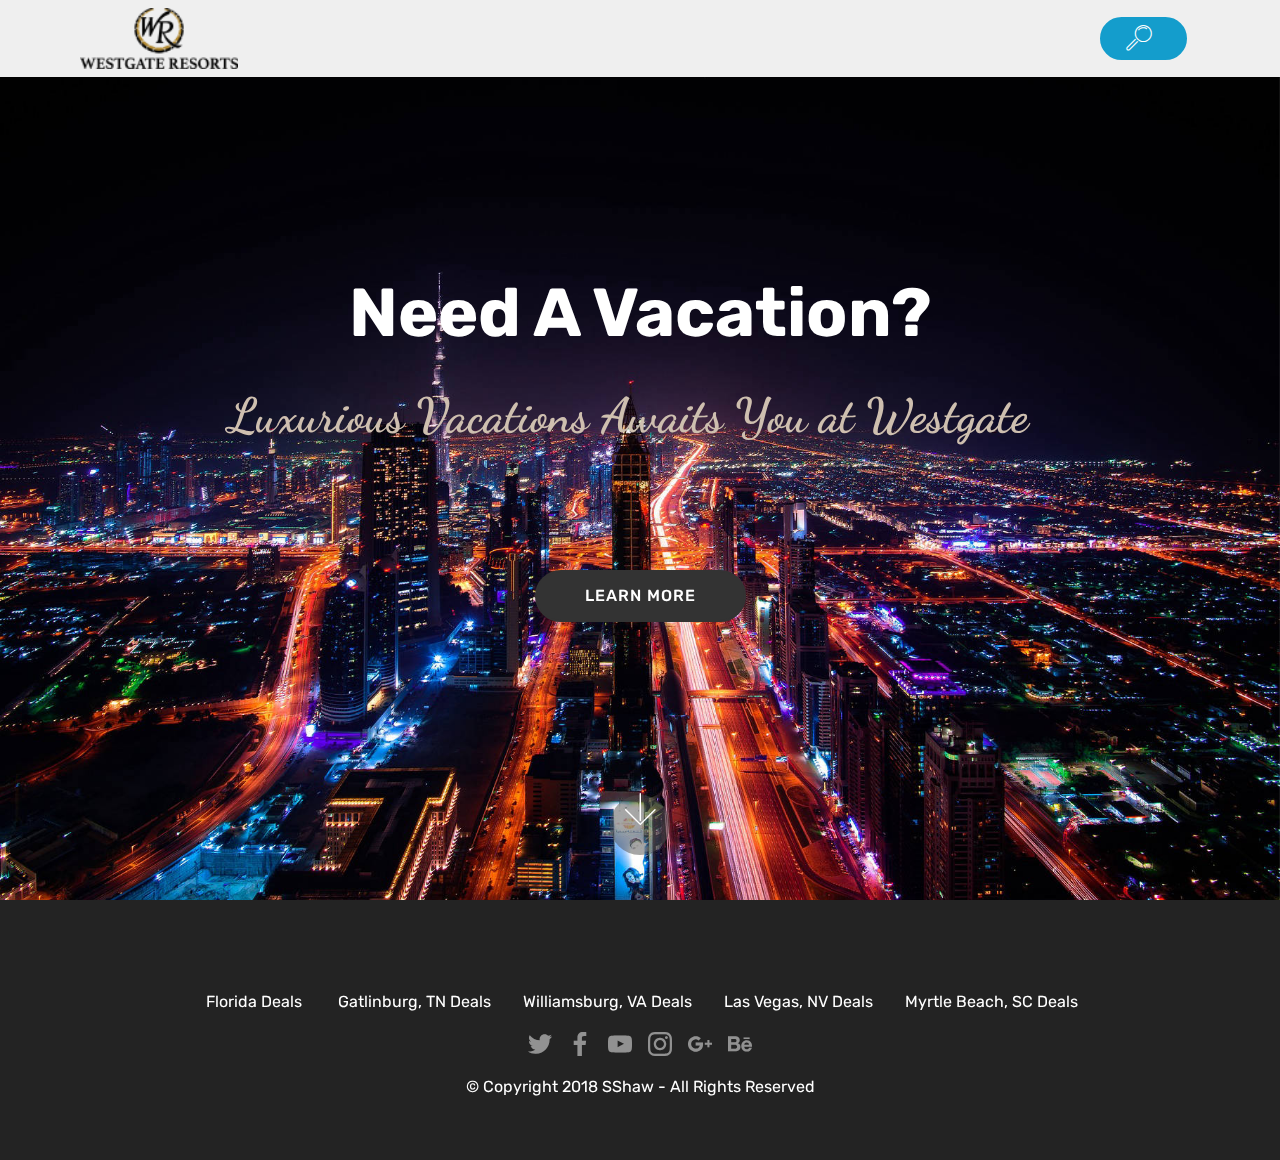
==== index.html @ e96bfcf1 "create github pages" ====
<!DOCTYPE html>
<html >
<head>
  <!-- Site made with Mobirise Website Builder v4.8.10, https://mobirise.com -->
  <meta charset="UTF-8">
  <meta http-equiv="X-UA-Compatible" content="IE=edge">
  <meta name="generator" content="Mobirise v4.8.10, mobirise.com">
  <meta name="viewport" content="width=device-width, initial-scale=1, minimum-scale=1">
  <link rel="shortcut icon" href="assets/images/westgate-resorts-logo-122x47.png" type="image/x-icon">
  <meta name="description" content="">
  <title>Home</title>
  <link rel="stylesheet" href="assets/web/assets/mobirise-icons/mobirise-icons.css">
  <link rel="stylesheet" href="assets/tether/tether.min.css">
  <link rel="stylesheet" href="assets/bootstrap/css/bootstrap.min.css">
  <link rel="stylesheet" href="assets/bootstrap/css/bootstrap-grid.min.css">
  <link rel="stylesheet" href="assets/bootstrap/css/bootstrap-reboot.min.css">
  <link rel="stylesheet" href="assets/socicon/css/styles.css">
  <link rel="stylesheet" href="assets/dropdown/css/style.css">
  <link rel="stylesheet" href="assets/theme/css/style.css">
  <link rel="stylesheet" href="assets/mobirise/css/mbr-additional.css" type="text/css">
  
  
  
</head>
<body>
  <section class="menu cid-qTkzRZLJNu" once="menu" id="menu1-0">

    

    <nav class="navbar navbar-expand beta-menu navbar-dropdown align-items-center navbar-fixed-top navbar-toggleable-sm">
        <button class="navbar-toggler navbar-toggler-right" type="button" data-toggle="collapse" data-target="#navbarSupportedContent" aria-controls="navbarSupportedContent" aria-expanded="false" aria-label="Toggle navigation">
            <div class="hamburger">
                <span></span>
                <span></span>
                <span></span>
                <span></span>
            </div>
        </button>
        <div class="menu-logo">
            <div class="navbar-brand">
                <span class="navbar-logo">
                    <a href="https://www.westgatereservations.com" target="_blank">
                         <img src="assets/images/westgate-resorts-logo-122x47.png" alt="Mobirise" title="" style="height: 3.8rem;">
                    </a>
                </span>
                
            </div>
        </div>
        <div class="collapse navbar-collapse" id="navbarSupportedContent">
            <ul class="navbar-nav nav-dropdown" data-app-modern-menu="true"><li class="nav-item">
                    <a class="nav-link link text-black display-7" href="https://mobirise.com">
                        </a>
                </li>
                <li class="nav-item">
                    <a class="nav-link link text-black display-7" href="https://mobirise.com">
                        </a>
                </li></ul>
            <div class="navbar-buttons mbr-section-btn"><a class="btn btn-sm btn-primary display-7" href="index.html#footer7-3"><span class="mbri-search mbr-iconfont mbr-iconfont-btn"></span></a></div>
        </div>
    </nav>
</section>

<section class="engine"><a href="https://mobirise.info/j">website templates</a></section><section class="cid-qTkA127IK8 mbr-fullscreen mbr-parallax-background" id="header2-1">

    

    <div class="mbr-overlay" style="opacity: 0; background-color: rgb(118, 118, 118);"></div>

    <div class="container align-center">
        <div class="row justify-content-md-center">
            <div class="mbr-white col-md-10">
                <h1 class="mbr-section-title mbr-bold pb-3 mbr-fonts-style display-1">Need A Vacation?</h1>
                
                <p class="mbr-text pb-3 mbr-fonts-style display-2"><strong>Luxurious Vacations Awaits You at Westgate &nbsp;<br>&nbsp;</strong></p>
                <div class="mbr-section-btn"><a class="btn btn-md btn-black display-4" href="https://youtu.be/vnT8bVfbA3Q" target="_blank">LEARN MORE</a></div>
            </div>
        </div>
    </div>
    <div class="mbr-arrow hidden-sm-down" aria-hidden="true">
        <a href="#next">
            <i class="mbri-down mbr-iconfont"></i>
        </a>
    </div>
</section>

<section once="" class="cid-rdLtIOBJDD" id="footer7-3">

    

    

    <div class="container">
        <div class="media-container-row align-center mbr-white">
            <div class="row row-links">
                <ul class="foot-menu">
                    
                    
                    
                    
                    
                <li class="foot-menu-item mbr-fonts-style display-7">&nbsp;Florida<a href="page1.html#content7-c" class="text-white">&nbsp;Deals&nbsp;</a></li><li class="foot-menu-item mbr-fonts-style display-7"><a href="page2.html" class="text-white">Gatlinburg, TN Deals</a></li><li class="foot-menu-item mbr-fonts-style display-7"><a href="page3.html" class="text-white">Williamsburg, VA Deals</a></li><li class="foot-menu-item mbr-fonts-style display-7"><a href="page4.html" class="text-white">Las Vegas, NV Deals</a></li><li class="foot-menu-item mbr-fonts-style display-7"><a href="page5.html" class="text-white">Myrtle Beach, SC Deals</a></li></ul>
            </div>
            <div class="row social-row">
                <div class="social-list align-right pb-2">
                    
                    
                    
                    
                    
                    
                <div class="soc-item">
                        <a href="https://twitter.com/" target="_blank">
                            <span class="mbr-iconfont mbr-iconfont-social socicon-twitter socicon"></span>
                        </a>
                    </div><div class="soc-item">
                        <a href="https://www.facebook.com/" target="_blank">
                            <span class="mbr-iconfont mbr-iconfont-social socicon-facebook socicon"></span>
                        </a>
                    </div><div class="soc-item">
                        <a href="https://www.youtube.com/" target="_blank">
                            <span class="mbr-iconfont mbr-iconfont-social socicon-youtube socicon"></span>
                        </a>
                    </div><div class="soc-item">
                        <a href="https://instagram.com/" target="_blank">
                            <span class="mbr-iconfont mbr-iconfont-social socicon-instagram socicon"></span>
                        </a>
                    </div><div class="soc-item">
                        <a href="https://plus.google.com/" target="_blank">
                            <span class="mbr-iconfont mbr-iconfont-social socicon-googleplus socicon"></span>
                        </a>
                    </div><div class="soc-item">
                        <a href="https://www.behance.net/" target="_blank">
                            <span class="mbr-iconfont mbr-iconfont-social socicon-behance socicon"></span>
                        </a>
                    </div></div>
            </div>
            <div class="row row-copirayt">
                <p class="mbr-text mb-0 mbr-fonts-style mbr-white align-center display-7">
                    © Copyright 2018 SShaw - All Rights Reserved
                </p>
            </div>
        </div>
    </div>
</section>


  <script src="assets/web/assets/jquery/jquery.min.js"></script>
  <script src="assets/popper/popper.min.js"></script>
  <script src="assets/tether/tether.min.js"></script>
  <script src="assets/bootstrap/js/bootstrap.min.js"></script>
  <script src="assets/dropdown/js/script.min.js"></script>
  <script src="assets/touchswipe/jquery.touch-swipe.min.js"></script>
  <script src="assets/parallax/jarallax.min.js"></script>
  <script src="assets/smoothscroll/smooth-scroll.js"></script>
  <script src="assets/theme/js/script.js"></script>
  
  
</body>
</html>
---- assets/web/assets/mobirise-icons/mobirise-icons.css ----
@font-face {
  font-family: 'MobiriseIcons';
  src:  url('mobirise-icons.eot?spat4u');
  src:  url('mobirise-icons.eot?spat4u#iefix') format('embedded-opentype'),
    url('mobirise-icons.ttf?spat4u') format('truetype'),
    url('mobirise-icons.woff?spat4u') format('woff'),
    url('mobirise-icons.svg?spat4u#MobiriseIcons') format('svg');
  font-weight: normal;
  font-style: normal;
}

[class^="mbri-"], [class*=" mbri-"] {
  /* use !important to prevent issues with browser extensions that change fonts */
  font-family: MobiriseIcons !important;
  speak: none;
  font-style: normal;
  font-weight: normal;
  font-variant: normal;
  text-transform: none;
  line-height: 1;

  /* Better Font Rendering =========== */
  -webkit-font-smoothing: antialiased;
  -moz-osx-font-smoothing: grayscale;
}

.mbri-add-submenu:before {
  content: "\e900";
}
.mbri-alert:before {
  content: "\e901";
}
.mbri-align-center:before {
  content: "\e902";
}
.mbri-align-justify:before {
  content: "\e903";
}
.mbri-align-left:before {
  content: "\e904";
}
.mbri-align-right:before {
  content: "\e905";
}
.mbri-android:before {
  content: "\e906";
}
.mbri-apple:before {
  content: "\e907";
}
.mbri-arrow-down:before {
  content: "\e908";
}
.mbri-arrow-next:before {
  content: "\e909";
}
.mbri-arrow-prev:before {
  content: "\e90a";
}
.mbri-arrow-up:before {
  content: "\e90b";
}
.mbri-bold:before {
  content: "\e90c";
}
.mbri-bookmark:before {
  content: "\e90d";
}
.mbri-bootstrap:before {
  content: "\e90e";
}
.mbri-briefcase:before {
  content: "\e90f";
}
.mbri-browse:before {
  content: "\e910";
}
.mbri-bulleted-list:before {
  content: "\e911";
}
.mbri-calendar:before {
  content: "\e912";
}
.mbri-camera:before {
  content: "\e913";
}
.mbri-cart-add:before {
  content: "\e914";
}
.mbri-cart-full:before {
  content: "\e915";
}
.mbri-cash:before {
  content: "\e916";
}
.mbri-change-style:before {
  content: "\e917";
}
.mbri-chat:before {
  content: "\e918";
}
.mbri-clock:before {
  content: "\e919";
}
.mbri-close:before {
  content: "\e91a";
}
.mbri-cloud:before {
  content: "\e91b";
}
.mbri-code:before {
  content: "\e91c";
}
.mbri-contact-form:before {
  content: "\e91d";
}
.mbri-credit-card:before {
  content: "\e91e";
}
.mbri-cursor-click:before {
  content: "\e91f";
}
.mbri-cust-feedback:before {
  content: "\e920";
}
.mbri-database:before {
  content: "\e921";
}
.mbri-delivery:before {
  content: "\e922";
}
.mbri-desktop:before {
  content: "\e923";
}
.mbri-devices:before {
  content: "\e924";
}
.mbri-down:before {
  content: "\e925";
}
.mbri-download:before {
  content: "\e989";
}
.mbri-drag-n-drop:before {
  content: "\e927";
}
.mbri-drag-n-drop2:before {
  content: "\e928";
}
.mbri-edit:before {
  content: "\e929";
}
.mbri-edit2:before {
  content: "\e92a";
}
.mbri-error:before {
  content: "\e92b";
}
.mbri-extension:before {
  content: "\e92c";
}
.mbri-features:before {
  content: "\e92d";
}
.mbri-file:before {
  content: "\e92e";
}
.mbri-flag:before {
  content: "\e92f";
}
.mbri-folder:before {
  content: "\e930";
}
.mbri-gift:before {
  content: "\e931";
}
.mbri-github:before {
  content: "\e932";
}
.mbri-globe:before {
  content: "\e933";
}
.mbri-globe-2:before {
  content: "\e934";
}
.mbri-growing-chart:before {
  content: "\e935";
}
.mbri-hearth:before {
  content: "\e936";
}
.mbri-help:before {
  content: "\e937";
}
.mbri-home:before {
  content: "\e938";
}
.mbri-hot-cup:before {
  content: "\e939";
}
.mbri-idea:before {
  content: "\e93a";
}
.mbri-image-gallery:before {
  content: "\e93b";
}
.mbri-image-slider:before {
  content: "\e93c";
}
.mbri-info:before {
  content: "\e93d";
}
.mbri-italic:before {
  content: "\e93e";
}
.mbri-key:before {
  content: "\e93f";
}
.mbri-laptop:before {
  content: "\e940";
}
.mbri-layers:before {
  content: "\e941";
}
.mbri-left-right:before {
  content: "\e942";
}
.mbri-left:before {
  content: "\e943";
}
.mbri-letter:before {
  content: "\e944";
}
.mbri-like:before {
  content: "\e945";
}
.mbri-link:before {
  content: "\e946";
}
.mbri-lock:before {
  content: "\e947";
}
.mbri-login:before {
  content: "\e948";
}
.mbri-logout:before {
  content: "\e949";
}
.mbri-magic-stick:before {
  content: "\e94a";
}
.mbri-map-pin:before {
  content: "\e94b";
}
.mbri-menu:before {
  content: "\e94c";
}
.mbri-mobile:before {
  content: "\e94d";
}
.mbri-mobile2:before {
  content: "\e94e";
}
.mbri-mobirise:before {
  content: "\e94f";
}
.mbri-more-horizontal:before {
  content: "\e950";
}
.mbri-more-vertical:before {
  content: "\e951";
}
.mbri-music:before {
  content: "\e952";
}
.mbri-new-file:before {
  content: "\e953";
}
.mbri-numbered-list:before {
  content: "\e954";
}
.mbri-opened-folder:before {
  content: "\e955";
}
.mbri-pages:before {
  content: "\e956";
}
.mbri-paper-plane:before {
  content: "\e957";
}
.mbri-paperclip:before {
  content: "\e958";
}
.mbri-photo:before {
  content: "\e959";
}
.mbri-photos:before {
  content: "\e95a";
}
.mbri-pin:before {
  content: "\e95b";
}
.mbri-play:before {
  content: "\e95c";
}
.mbri-plus:before {
  content: "\e95d";
}
.mbri-preview:before {
  content: "\e95e";
}
.mbri-print:before {
  content: "\e95f";
}
.mbri-protect:before {
  content: "\e960";
}
.mbri-question:before {
  content: "\e961";
}
.mbri-quote-left:before {
  content: "\e962";
}
.mbri-quote-right:before {
  content: "\e963";
}
.mbri-refresh:before {
  content: "\e964";
}
.mbri-responsive:before {
  content: "\e965";
}
.mbri-right:before {
  content: "\e966";
}
.mbri-rocket:before {
  content: "\e967";
}
.mbri-sad-face:before {
  content: "\e968";
}
.mbri-sale:before {
  content: "\e969";
}
.mbri-save:before {
  content: "\e96a";
}
.mbri-search:before {
  content: "\e96b";
}
.mbri-setting:before {
  content: "\e96c";
}
.mbri-setting2:before {
  content: "\e96d";
}
.mbri-setting3:before {
  content: "\e96e";
}
.mbri-share:before {
  content: "\e96f";
}
.mbri-shopping-bag:before {
  content: "\e970";
}
.mbri-shopping-basket:before {
  content: "\e971";
}
.mbri-shopping-cart:before {
  content: "\e972";
}
.mbri-sites:before {
  content: "\e973";
}
.mbri-smile-face:before {
  content: "\e974";
}
.mbri-speed:before {
  content: "\e975";
}
.mbri-star:before {
  content: "\e976";
}
.mbri-success:before {
  content: "\e977";
}
.mbri-sun:before {
  content: "\e978";
}
.mbri-sun2:before {
  content: "\e979";
}
.mbri-tablet:before {
  content: "\e97a";
}
.mbri-tablet-vertical:before {
  content: "\e97b";
}
.mbri-target:before {
  content: "\e97c";
}
.mbri-timer:before {
  content: "\e97d";
}
.mbri-to-ftp:before {
  content: "\e97e";
}
.mbri-to-local-drive:before {
  content: "\e97f";
}
.mbri-touch-swipe:before {
  content: "\e980";
}
.mbri-touch:before {
  content: "\e981";
}
.mbri-trash:before {
  content: "\e982";
}
.mbri-underline:before {
  content: "\e983";
}
.mbri-unlink:before {
  content: "\e984";
}
.mbri-unlock:before {
  content: "\e985";
}
.mbri-up-down:before {
  content: "\e986";
}
.mbri-up:before {
  content: "\e987";
}
.mbri-update:before {
  content: "\e988";
}
.mbri-upload:before {
 content: "\e926"; 
}
.mbri-user:before {
  content: "\e98a";
}
.mbri-user2:before {
  content: "\e98b";
}
.mbri-users:before {
  content: "\e98c";
}
.mbri-video:before {
  content: "\e98d";
}
.mbri-video-play:before {
  content: "\e98e";
}
.mbri-watch:before {
  content: "\e98f";
}
.mbri-website-theme:before {
  content: "\e990";
}
.mbri-wifi:before {
  content: "\e991";
}
.mbri-windows:before {
  content: "\e992";
}
.mbri-zoom-out:before {
  content: "\e993";
}
.mbri-redo:before {
  content: "\e994";
}
.mbri-undo:before {
  content: "\e995";
}
---- assets/socicon/css/styles.css ----
@charset "UTF-8";

@font-face {
  font-family: "socicon";
  src:url("../fonts/socicon.eot");
  src:url("../fonts/socicon.eot?#iefix") format("embedded-opentype"),
    url("../fonts/socicon.woff") format("woff"),
    url("../fonts/socicon.ttf") format("truetype"),
    url("../fonts/socicon.svg#socicon") format("svg");
  font-weight: normal;
  font-style: normal;

}

[data-icon]:before {
  font-family: "socicon" !important;
  content: attr(data-icon);
  font-style: normal !important;
  font-weight: normal !important;
  font-variant: normal !important;
  text-transform: none !important;
  speak: none;
  line-height: 1;
  -webkit-font-smoothing: antialiased;
  -moz-osx-font-smoothing: grayscale;
}

[class^="socicon-"]:before,
[class*=" socicon-"]:before {
  font-family: "socicon" !important;
  font-style: normal !important;
  font-weight: normal !important;
  font-variant: normal !important;
  text-transform: none !important;
  speak: none;
  line-height: 1;
  -webkit-font-smoothing: antialiased;
  -moz-osx-font-smoothing: grayscale;
}

.socicon-modelmayhem:before {
  content: "\e000";
}
.socicon-mixcloud:before {
  content: "\e001";
}
.socicon-drupal:before {
  content: "\e002";
}
.socicon-swarm:before {
  content: "\e003";
}
.socicon-istock:before {
  content: "\e004";
}
.socicon-yammer:before {
  content: "\e005";
}
.socicon-ello:before {
  content: "\e006";
}
.socicon-stackoverflow:before {
  content: "\e007";
}
.socicon-persona:before {
  content: "\e008";
}
.socicon-triplej:before {
  content: "\e009";
}
.socicon-houzz:before {
  content: "\e00a";
}
.socicon-rss:before {
  content: "\e00b";
}
.socicon-paypal:before {
  content: "\e00c";
}
.socicon-odnoklassniki:before {
  content: "\e00d";
}
.socicon-airbnb:before {
  content: "\e00e";
}
.socicon-periscope:before {
  content: "\e00f";
}
.socicon-outlook:before {
  content: "\e010";
}
.socicon-coderwall:before {
  content: "\e011";
}
.socicon-tripadvisor:before {
  content: "\e012";
}
.socicon-appnet:before {
  content: "\e013";
}
.socicon-goodreads:before {
  content: "\e014";
}
.socicon-tripit:before {
  content: "\e015";
}
.socicon-lanyrd:before {
  content: "\e016";
}
.socicon-slideshare:before {
  content: "\e017";
}
.socicon-buffer:before {
  content: "\e018";
}
.socicon-disqus:before {
  content: "\e019";
}
.socicon-vkontakte:before {
  content: "\e01a";
}
.socicon-whatsapp:before {
  content: "\e01b";
}
.socicon-patreon:before {
  content: "\e01c";
}
.socicon-storehouse:before {
  content: "\e01d";
}
.socicon-pocket:before {
  content: "\e01e";
}
.socicon-mail:before {
  content: "\e01f";
}
.socicon-blogger:before {
  content: "\e020";
}
.socicon-technorati:before {
  content: "\e021";
}
.socicon-reddit:before {
  content: "\e022";
}
.socicon-dribbble:before {
  content: "\e023";
}
.socicon-stumbleupon:before {
  content: "\e024";
}
.socicon-digg:before {
  content: "\e025";
}
.socicon-envato:before {
  content: "\e026";
}
.socicon-behance:before {
  content: "\e027";
}
.socicon-delicious:before {
  content: "\e028";
}
.socicon-deviantart:before {
  content: "\e029";
}
.socicon-forrst:before {
  content: "\e02a";
}
.socicon-play:before {
  content: "\e02b";
}
.socicon-zerply:before {
  content: "\e02c";
}
.socicon-wikipedia:before {
  content: "\e02d";
}
.socicon-apple:before {
  content: "\e02e";
}
.socicon-flattr:before {
  content: "\e02f";
}
.socicon-github:before {
  content: "\e030";
}
.socicon-renren:before {
  content: "\e031";
}
.socicon-friendfeed:before {
  content: "\e032";
}
.socicon-newsvine:before {
  content: "\e033";
}
.socicon-identica:before {
  content: "\e034";
}
.socicon-bebo:before {
  content: "\e035";
}
.socicon-zynga:before {
  content: "\e036";
}
.socicon-steam:before {
  content: "\e037";
}
.socicon-xbox:before {
  content: "\e038";
}
.socicon-windows:before {
  content: "\e039";
}
.socicon-qq:before {
  content: "\e03a";
}
.socicon-douban:before {
  content: "\e03b";
}
.socicon-meetup:before {
  content: "\e03c";
}
.socicon-playstation:before {
  content: "\e03d";
}
.socicon-android:before {
  content: "\e03e";
}
.socicon-snapchat:before {
  content: "\e03f";
}
.socicon-twitter:before {
  content: "\e040";
}
.socicon-facebook:before {
  content: "\e041";
}
.socicon-googleplus:before {
  content: "\e042";
}
.socicon-pinterest:before {
  content: "\e043";
}
.socicon-foursquare:before {
  content: "\e044";
}
.socicon-yahoo:before {
  content: "\e045";
}
.socicon-skype:before {
  content: "\e046";
}
.socicon-yelp:before {
  content: "\e047";
}
.socicon-feedburner:before {
  content: "\e048";
}
.socicon-linkedin:before {
  content: "\e049";
}
.socicon-viadeo:before {
  content: "\e04a";
}
.socicon-xing:before {
  content: "\e04b";
}
.socicon-myspace:before {
  content: "\e04c";
}
.socicon-soundcloud:before {
  content: "\e04d";
}
.socicon-spotify:before {
  content: "\e04e";
}
.socicon-grooveshark:before {
  content: "\e04f";
}
.socicon-lastfm:before {
  content: "\e050";
}
.socicon-youtube:before {
  content: "\e051";
}
.socicon-vimeo:before {
  content: "\e052";
}
.socicon-dailymotion:before {
  content: "\e053";
}
.socicon-vine:before {
  content: "\e054";
}
.socicon-flickr:before {
  content: "\e055";
}
.socicon-500px:before {
  content: "\e056";
}
.socicon-wordpress:before {
  content: "\e058";
}
.socicon-tumblr:before {
  content: "\e059";
}
.socicon-twitch:before {
  content: "\e05a";
}
.socicon-8tracks:before {
  content: "\e05b";
}
.socicon-amazon:before {
  content: "\e05c";
}
.socicon-icq:before {
  content: "\e05d";
}
.socicon-smugmug:before {
  content: "\e05e";
}
.socicon-ravelry:before {
  content: "\e05f";
}
.socicon-weibo:before {
  content: "\e060";
}
.socicon-baidu:before {
  content: "\e061";
}
.socicon-angellist:before {
  content: "\e062";
}
.socicon-ebay:before {
  content: "\e063";
}
.socicon-imdb:before {
  content: "\e064";
}
.socicon-stayfriends:before {
  content: "\e065";
}
.socicon-residentadvisor:before {
  content: "\e066";
}
.socicon-google:before {
  content: "\e067";
}
.socicon-yandex:before {
  content: "\e068";
}
.socicon-sharethis:before {
  content: "\e069";
}
.socicon-bandcamp:before {
  content: "\e06a";
}
.socicon-itunes:before {
  content: "\e06b";
}
.socicon-deezer:before {
  content: "\e06c";
}
.socicon-telegram:before {
  content: "\e06e";
}
.socicon-openid:before {
  content: "\e06f";
}
.socicon-amplement:before {
  content: "\e070";
}
.socicon-viber:before {
  content: "\e071";
}
.socicon-zomato:before {
  content: "\e072";
}
.socicon-draugiem:before {
  content: "\e074";
}
.socicon-endomodo:before {
  content: "\e075";
}
.socicon-filmweb:before {
  content: "\e076";
}
.socicon-stackexchange:before {
  content: "\e077";
}
.socicon-wykop:before {
  content: "\e078";
}
.socicon-teamspeak:before {
  content: "\e079";
}
.socicon-teamviewer:before {
  content: "\e07a";
}
.socicon-ventrilo:before {
  content: "\e07b";
}
.socicon-younow:before {
  content: "\e07c";
}
.socicon-raidcall:before {
  content: "\e07d";
}
.socicon-mumble:before {
  content: "\e07e";
}
.socicon-medium:before {
  content: "\e06d";
}
.socicon-bebee:before {
  content: "\e07f";
}
.socicon-hitbox:before {
  content: "\e080";
}
.socicon-reverbnation:before {
  content: "\e081";
}
.socicon-formulr:before {
  content: "\e082";
}
.socicon-instagram:before {
  content: "\e057";
}
.socicon-battlenet:before {
  content: "\e083";
}
.socicon-chrome:before {
  content: "\e084";
}
.socicon-discord:before {
  content: "\e086";
}
.socicon-issuu:before {
  content: "\e087";
}
.socicon-macos:before {
  content: "\e088";
}
.socicon-firefox:before {
  content: "\e089";
}
.socicon-opera:before {
  content: "\e08d";
}
.socicon-keybase:before {
  content: "\e090";
}
.socicon-alliance:before {
  content: "\e091";
}
.socicon-livejournal:before {
  content: "\e092";
}
.socicon-googlephotos:before {
  content: "\e093";
}
.socicon-horde:before {
  content: "\e094";
}
.socicon-etsy:before {
  content: "\e095";
}
.socicon-zapier:before {
  content: "\e096";
}
.socicon-google-scholar:before {
  content: "\e097";
}
.socicon-researchgate:before {
  content: "\e098";
}
.socicon-wechat:before {
  content: "\e099";
}
.socicon-strava:before {
  content: "\e09a";
}
.socicon-line:before {
  content: "\e09b";
}
.socicon-lyft:before {
  content: "\e09c";
}
.socicon-uber:before {
  content: "\e09d";
}
.socicon-songkick:before {
  content: "\e09e";
}
.socicon-viewbug:before {
  content: "\e09f";
}
.socicon-googlegroups:before {
  content: "\e0a0";
}
.socicon-quora:before {
  content: "\e073";
}
.socicon-diablo:before {
  content: "\e085";
}
.socicon-blizzard:before {
  content: "\e0a1";
}
.socicon-hearthstone:before {
  content: "\e08b";
}
.socicon-heroes:before {
  content: "\e08a";
}
.socicon-overwatch:before {
  content: "\e08c";
}
.socicon-warcraft:before {
  content: "\e08e";
}
.socicon-starcraft:before {
  content: "\e08f";
}
.socicon-beam:before {
  content: "\e0a2";
}
.socicon-curse:before {
  content: "\e0a3";
}
.socicon-player:before {
  content: "\e0a4";
}
.socicon-streamjar:before {
  content: "\e0a5";
}
.socicon-nintendo:before {
  content: "\e0a6";
}
.socicon-hellocoton:before {
  content: "\e0a7";
}
---- assets/dropdown/css/style.css ----
.navbar-dropdown {
  left: 0;
  padding: 0;
  position: absolute;
  right: 0;
  top: 0;
  transition: all 0.45s ease;
  z-index: 1030;
  background: #282828; }
  .navbar-dropdown .navbar-logo {
    margin-right: 0.8rem;
    transition: margin 0.3s ease-in-out;
    vertical-align: middle; }
    .navbar-dropdown .navbar-logo img {
      height: 3.125rem;
      transition: all 0.3s ease-in-out; }
    .navbar-dropdown .navbar-logo.mbr-iconfont {
      font-size: 3.125rem;
      line-height: 3.125rem; }
  .navbar-dropdown .navbar-caption {
    font-weight: 700;
    white-space: normal;
    vertical-align: -4px;
    line-height: 3.125rem !important; }
    .navbar-dropdown .navbar-caption, .navbar-dropdown .navbar-caption:hover {
      color: inherit;
      text-decoration: none; }
  .navbar-dropdown .mbr-iconfont + .navbar-caption {
    vertical-align: -1px; }
  .navbar-dropdown.navbar-fixed-top {
    position: fixed; }
  .navbar-dropdown .navbar-brand span {
    vertical-align: -4px; }
  .navbar-dropdown.bg-color.transparent {
    background: none; }
  .navbar-dropdown.navbar-short .navbar-brand {
    padding: 0.625rem 0; }
    .navbar-dropdown.navbar-short .navbar-brand span {
      vertical-align: -1px; }
  .navbar-dropdown.navbar-short .navbar-caption {
    line-height: 2.375rem !important;
    vertical-align: -2px; }
  .navbar-dropdown.navbar-short .navbar-logo {
    margin-right: 0.5rem; }
    .navbar-dropdown.navbar-short .navbar-logo img {
      height: 2.375rem; }
    .navbar-dropdown.navbar-short .navbar-logo.mbr-iconfont {
      font-size: 2.375rem;
      line-height: 2.375rem; }
  .navbar-dropdown.navbar-short .mbr-table-cell {
    height: 3.625rem; }
  .navbar-dropdown .navbar-close {
    left: 0.6875rem;
    position: fixed;
    top: 0.75rem;
    z-index: 1000; }
  .navbar-dropdown .hamburger-icon {
    content: "";
    display: inline-block;
    vertical-align: middle;
    width: 16px;
    -webkit-box-shadow: 0 -6px 0 1px #282828,0 0 0 1px #282828,0 6px 0 1px #282828;
    -moz-box-shadow: 0 -6px 0 1px #282828,0 0 0 1px #282828,0 6px 0 1px #282828;
    box-shadow: 0 -6px 0 1px #282828,0 0 0 1px #282828,0 6px 0 1px #282828; }

.dropdown-menu .dropdown-toggle[data-toggle="dropdown-submenu"]::after {
  border-bottom: 0.35em solid transparent;
  border-left: 0.35em solid;
  border-right: 0;
  border-top: 0.35em solid transparent;
  margin-left: 0.3rem; }

.dropdown-menu .dropdown-item:focus {
  outline: 0; }

.nav-dropdown {
  font-size: 0.75rem;
  font-weight: 500;
  height: auto !important; }
  .nav-dropdown .nav-btn {
    padding-left: 1rem; }
  .nav-dropdown .link {
    margin: .667em 1.667em;
    font-weight: 500;
    padding: 0;
    transition: color .2s ease-in-out; }
    .nav-dropdown .link.dropdown-toggle {
      margin-right: 2.583em; }
      .nav-dropdown .link.dropdown-toggle::after {
        margin-left: .25rem;
        border-top: 0.35em solid;
        border-right: 0.35em solid transparent;
        border-left: 0.35em solid transparent;
        border-bottom: 0; }
      .nav-dropdown .link.dropdown-toggle[aria-expanded="true"] {
        margin: 0;
        padding: 0.667em 3.263em  0.667em 1.667em; }
  .nav-dropdown .link::after,
  .nav-dropdown .dropdown-item::after {
    color: inherit; }
  .nav-dropdown .btn {
    font-size: 0.75rem;
    font-weight: 700;
    letter-spacing: 0;
    margin-bottom: 0;
    padding-left: 1.25rem;
    padding-right: 1.25rem; }
  .nav-dropdown .dropdown-menu {
    border-radius: 0;
    border: 0;
    left: 0;
    margin: 0;
    padding-bottom: 1.25rem;
    padding-top: 1.25rem;
    position: relative; }
  .nav-dropdown .dropdown-submenu {
    margin-left: 0.125rem;
    top: 0; }
  .nav-dropdown .dropdown-item {
    font-weight: 500;
    line-height: 2;
    padding: 0.3846em 4.615em 0.3846em 1.5385em;
    position: relative;
    transition: color .2s ease-in-out, background-color .2s ease-in-out; }
    .nav-dropdown .dropdown-item::after {
      margin-top: -0.3077em;
      position: absolute;
      right: 1.1538em;
      top: 50%; }
    .nav-dropdown .dropdown-item:focus, .nav-dropdown .dropdown-item:hover {
      background: none; }

@media (max-width: 767px) {
  .nav-dropdown.navbar-toggleable-sm {
    bottom: 0;
    display: none;
    left: 0;
    overflow-x: hidden;
    position: fixed;
    top: 0;
    transform: translateX(-100%);
    -ms-transform: translateX(-100%);
    -webkit-transform: translateX(-100%);
    width: 18.75rem;
    z-index: 999; } }
.nav-dropdown.navbar-toggleable-xl {
  bottom: 0;
  display: none;
  left: 0;
  overflow-x: hidden;
  position: fixed;
  top: 0;
  transform: translateX(-100%);
  -ms-transform: translateX(-100%);
  -webkit-transform: translateX(-100%);
  width: 18.75rem;
  z-index: 999; }

.nav-dropdown-sm {
  display: block !important;
  overflow-x: hidden;
  overflow: auto;
  padding-top: 3.875rem; }
  .nav-dropdown-sm::after {
    content: "";
    display: block;
    height: 3rem;
    width: 100%; }
  .nav-dropdown-sm.collapse.in ~ .navbar-close {
    display: block !important; }
  .nav-dropdown-sm.collapsing, .nav-dropdown-sm.collapse.in {
    transform: translateX(0);
    -ms-transform: translateX(0);
    -webkit-transform: translateX(0);
    transition: all 0.25s ease-out;
    -webkit-transition: all 0.25s ease-out;
    background: #282828; }
  .nav-dropdown-sm.collapsing[aria-expanded="false"] {
    transform: translateX(-100%);
    -ms-transform: translateX(-100%);
    -webkit-transform: translateX(-100%); }
  .nav-dropdown-sm .nav-item {
    display: block;
    margin-left: 0 !important;
    padding-left: 0; }
  .nav-dropdown-sm .link,
  .nav-dropdown-sm .dropdown-item {
    border-top: 1px dotted rgba(255, 255, 255, 0.1);
    font-size: 0.8125rem;
    line-height: 1.6;
    margin: 0 !important;
    padding: 0.875rem 2.4rem 0.875rem 1.5625rem !important;
    position: relative;
    white-space: normal; }
    .nav-dropdown-sm .link:focus, .nav-dropdown-sm .link:hover,
    .nav-dropdown-sm .dropdown-item:focus,
    .nav-dropdown-sm .dropdown-item:hover {
      background: rgba(0, 0, 0, 0.2) !important;
      color: #c0a375; }
  .nav-dropdown-sm .nav-btn {
    position: relative;
    padding: 1.5625rem 1.5625rem 0 1.5625rem; }
    .nav-dropdown-sm .nav-btn::before {
      border-top: 1px dotted rgba(255, 255, 255, 0.1);
      content: "";
      left: 0;
      position: absolute;
      top: 0;
      width: 100%; }
    .nav-dropdown-sm .nav-btn + .nav-btn {
      padding-top: 0.625rem; }
      .nav-dropdown-sm .nav-btn + .nav-btn::before {
        display: none; }
  .nav-dropdown-sm .btn {
    padding: 0.625rem 0; }
  .nav-dropdown-sm .dropdown-toggle[data-toggle="dropdown-submenu"]::after {
    margin-left: .25rem;
    border-top: 0.35em solid;
    border-right: 0.35em solid transparent;
    border-left: 0.35em solid transparent;
    border-bottom: 0; }
  .nav-dropdown-sm .dropdown-toggle[data-toggle="dropdown-submenu"][aria-expanded="true"]::after {
    border-top: 0;
    border-right: 0.35em solid transparent;
    border-left: 0.35em solid transparent;
    border-bottom: 0.35em solid; }
  .nav-dropdown-sm .dropdown-menu {
    margin: 0;
    padding: 0;
    position: relative;
    top: 0;
    left: 0;
    width: 100%;
    border: 0;
    float: none;
    border-radius: 0;
    background: none; }
  .nav-dropdown-sm .dropdown-submenu {
    left: 100%;
    margin-left: 0.125rem;
    margin-top: -1.25rem;
    top: 0; }

.navbar-toggleable-sm .nav-dropdown .dropdown-menu {
  position: absolute; }

.navbar-toggleable-sm .nav-dropdown .dropdown-submenu {
  left: 100%;
  margin-left: 0.125rem;
  margin-top: -1.25rem;
  top: 0; }

.navbar-toggleable-sm.opened .nav-dropdown .dropdown-menu {
  position: relative; }

.navbar-toggleable-sm.opened .nav-dropdown .dropdown-submenu {
  left: 0;
  margin-left: 00rem;
  margin-top: 0rem;
  top: 0; }

.is-builder .nav-dropdown.collapsing {
  transition: none !important; }

/*# sourceMappingURL=style.css.map */
---- assets/theme/css/style.css ----
/*!
 * Mobirise v4 theme (https://mobirise.com/)
 * Copyright 2017 Mobirise
 */
section {
  background-color: #eeeeee; }

section,
.container,
.container-fluid {
  position: relative;
  word-wrap: break-word; }

a.mbr-iconfont:hover {
  text-decoration: none; }

.article .lead p, .article .lead ul, .article .lead ol, .article .lead pre, .article .lead blockquote {
  margin-bottom: 0; }

a {
  font-style: normal;
  font-weight: 400;
  cursor: pointer; }
  a, a:hover {
    text-decoration: none; }

figure {
  margin-bottom: 0; }

body {
  color: #232323; }

h1, h2, h3, h4, h5, h6,
.h1, .h2, .h3, .h4, .h5, .h6,
.display-1, .display-2, .display-3, .display-4 {
  line-height: 1;
  word-break: break-word;
  word-wrap: break-word; }

b, strong {
  font-weight: bold; }

blockquote {
  padding: 10px 0 10px 20px;
  position: relative;
  border-left: 2px solid;
  border-color: #ff3366; }

input:-webkit-autofill, input:-webkit-autofill:hover, input:-webkit-autofill:focus, input:-webkit-autofill:active {
  transition-delay: 9999s;
  transition-property: background-color, color; }

textarea[type="hidden"] {
  display: none; }

body {
  position: relative; }

section {
  background-position: 50% 50%;
  background-repeat: no-repeat;
  background-size: cover; }
  section .mbr-background-video,
  section .mbr-background-video-preview {
    position: absolute;
    bottom: 0;
    left: 0;
    right: 0;
    top: 0; }

.hidden {
  visibility: hidden; }

.mbr-z-index20 {
  z-index: 20; }

/*! Base colors */
.mbr-white {
  color: #ffffff; }

.mbr-black {
  color: #000000; }

.mbr-bg-white {
  background-color: #ffffff; }

.mbr-bg-black {
  background-color: #000000; }

/*! Text-aligns */
.align-left {
  text-align: left; }

.align-center {
  text-align: center; }

.align-right {
  text-align: right; }

@media (max-width: 767px) {
  .align-left, .align-center, .align-right, .mbr-section-btn, .mbr-section-title {
    text-align: center; } }
/*! Font-weight  */
.mbr-light {
  font-weight: 300; }

.mbr-regular {
  font-weight: 400; }

.mbr-semibold {
  font-weight: 500; }

.mbr-bold {
  font-weight: 700; }

/*! Media  */
.media-size-item {
  -webkit-flex: 1 1 auto;
  -moz-flex: 1 1 auto;
  -ms-flex: 1 1 auto;
  -o-flex: 1 1 auto;
  flex: 1 1 auto; }

.media-content {
  -webkit-flex-basis: 100%;
  flex-basis: 100%; }

.media-container-row {
  display: -ms-flexbox;
  display: -webkit-flex;
  display: flex;
  -webkit-flex-direction: row;
  -ms-flex-direction: row;
  flex-direction: row;
  -webkit-flex-wrap: wrap;
  -ms-flex-wrap: wrap;
  flex-wrap: wrap;
  -webkit-justify-content: center;
  -ms-flex-pack: center;
  justify-content: center;
  -webkit-align-content: center;
  -ms-flex-line-pack: center;
  align-content: center;
  -webkit-align-items: start;
  -ms-flex-align: start;
  align-items: start; }
  .media-container-row .media-size-item {
    width: 400px; }

.media-container-column {
  display: -ms-flexbox;
  display: -webkit-flex;
  display: flex;
  -webkit-flex-direction: column;
  -ms-flex-direction: column;
  flex-direction: column;
  -webkit-flex-wrap: wrap;
  -ms-flex-wrap: wrap;
  flex-wrap: wrap;
  -webkit-justify-content: center;
  -ms-flex-pack: center;
  justify-content: center;
  -webkit-align-content: center;
  -ms-flex-line-pack: center;
  align-content: center;
  -webkit-align-items: stretch;
  -ms-flex-align: stretch;
  align-items: stretch; }
  .media-container-column > * {
    width: 100%; }

@media (min-width: 992px) {
  .media-container-row {
    -webkit-flex-wrap: nowrap;
    -ms-flex-wrap: nowrap;
    flex-wrap: nowrap; } }
figure {
  overflow: hidden; }

figure[mbr-media-size] {
  transition: width 0.1s; }

.mbr-figure img, .mbr-figure iframe {
  display: block;
  width: 100%; }

.card {
  background-color: transparent;
  border: none; }

.card-img {
  text-align: center;
  flex-shrink: 0;
  -webkit-flex-shrink: 0; }

.media {
  max-width: 100%;
  margin: 0 auto; }

.mbr-figure {
  -ms-flex-item-align: center;
  -ms-grid-row-align: center;
  -webkit-align-self: center;
  align-self: center; }

.media-container > div {
  max-width: 100%; }

.mbr-figure img, .card-img img {
  width: 100%; }

@media (max-width: 991px) {
  .media-size-item {
    width: auto !important; }

  .media {
    width: auto; }

  .mbr-figure {
    width: 100% !important; } }
/*! Buttons */
.mbr-section-btn {
  margin-left: -.25rem;
  margin-right: -.25rem;
  font-size: 0; }

nav .mbr-section-btn {
  margin-left: 0rem;
  margin-right: 0rem; }

/*! Btn icon margin */
.btn .mbr-iconfont, .btn.btn-sm .mbr-iconfont {
  cursor: pointer;
  margin-right: 0.5rem; }

.btn.btn-md .mbr-iconfont, .btn.btn-md .mbr-iconfont {
  margin-right: 0.8rem; }

.mbr-regular {
  font-weight: 400; }

.mbr-semibold {
  font-weight: 500; }

.mbr-bold {
  font-weight: 700; }

[type="submit"] {
  -webkit-appearance: none; }

/*! Full-screen */
.mbr-fullscreen .mbr-overlay {
  min-height: 100vh; }

.mbr-fullscreen {
  display: flex;
  display: -webkit-flex;
  display: -moz-flex;
  display: -ms-flex;
  display: -o-flex;
  align-items: center;
  -webkit-align-items: center;
  min-height: 100vh;
  padding-top: 3rem;
  padding-bottom: 3rem; }

/*! Map */
.map {
  height: 25rem;
  position: relative; }
  .map iframe {
    width: 100%;
    height: 100%; }

/* Form */
.form-asterisk {
  font-family: initial;
  position: absolute;
  top: -2px;
  font-weight: normal; }

/*! Scroll to top arrow */
.mbr-arrow-up {
  bottom: 25px;
  right: 90px;
  position: fixed;
  text-align: right;
  z-index: 5000;
  color: #ffffff;
  font-size: 32px;
  transform: rotate(180deg);
  -webkit-transform: rotate(180deg); }

.mbr-arrow-up a {
  background: rgba(0, 0, 0, 0.2);
  border-radius: 3px;
  color: #fff;
  display: inline-block;
  height: 60px;
  width: 60px;
  outline-style: none !important;
  position: relative;
  text-decoration: none;
  transition: all .3s ease-in-out;
  cursor: pointer;
  text-align: center; }
  .mbr-arrow-up a:hover {
    background-color: rgba(0, 0, 0, 0.4); }
  .mbr-arrow-up a i {
    line-height: 60px; }

.mbr-arrow-up-icon {
  display: block;
  color: #fff; }

.mbr-arrow-up-icon::before {
  content: "\203a";
  display: inline-block;
  font-family: serif;
  font-size: 32px;
  line-height: 1;
  font-style: normal;
  position: relative;
  top: 6px;
  left: -4px;
  -webkit-transform: rotate(-90deg);
  transform: rotate(-90deg); }

/*! Arrow Down */
.mbr-arrow {
  position: absolute;
  bottom: 45px;
  left: 50%;
  width: 60px;
  height: 60px;
  cursor: pointer;
  background-color: rgba(80, 80, 80, 0.5);
  border-radius: 50%;
  -webkit-transform: translateX(-50%);
  transform: translateX(-50%); }
  .mbr-arrow > a {
    display: inline-block;
    text-decoration: none;
    outline-style: none;
    -webkit-animation: arrowdown 1.7s ease-in-out infinite;
    animation: arrowdown 1.7s ease-in-out infinite; }
    .mbr-arrow > a > i {
      position: absolute;
      top: -2px;
      left: 15px;
      font-size: 2rem; }

@keyframes arrowdown {
  0% {
    transform: translateY(0px);
    -webkit-transform: translateY(0px); }
  50% {
    transform: translateY(-5px);
    -webkit-transform: translateY(-5px); }
  100% {
    transform: translateY(0px);
    -webkit-transform: translateY(0px); } }
@-webkit-keyframes arrowdown {
  0% {
    transform: translateY(0px);
    -webkit-transform: translateY(0px); }
  50% {
    transform: translateY(-5px);
    -webkit-transform: translateY(-5px); }
  100% {
    transform: translateY(0px);
    -webkit-transform: translateY(0px); } }
@media (max-width: 500px) {
  .mbr-arrow-up {
    left: 50%;
    right: auto;
    transform: translateX(-50%) rotate(180deg);
    -webkit-transform: translateX(-50%) rotate(180deg); } }
/*Gradients animation*/
@keyframes gradient-animation {
  from {
    background-position: 0% 100%;
    animation-timing-function: ease-in-out; }
  to {
    background-position: 100% 0%;
    animation-timing-function: ease-in-out; } }
@-webkit-keyframes gradient-animation {
  from {
    background-position: 0% 100%;
    animation-timing-function: ease-in-out; }
  to {
    background-position: 100% 0%;
    animation-timing-function: ease-in-out; } }
.bg-gradient {
  background-size: 200% 200%;
  animation: gradient-animation 5s infinite alternate;
  -webkit-animation: gradient-animation 5s infinite alternate; }

.menu .navbar-brand {
  display: -webkit-flex; }
  .menu .navbar-brand span {
    display: flex;
    display: -webkit-flex; }
  .menu .navbar-brand .navbar-caption-wrap {
    display: -webkit-flex; }
  .menu .navbar-brand .navbar-logo img {
    display: -webkit-flex; }
@media (min-width: 768px) and (max-width: 991px) {
  .menu .navbar-toggleable-sm .navbar-nav {
    display: -webkit-box;
    display: -webkit-flex;
    display: -ms-flexbox; } }
@media (min-width: 992px) {
  .menu .navbar-nav.nav-dropdown {
    display: -webkit-flex; }
  .menu .navbar-toggleable-sm .navbar-collapse {
    display: -webkit-flex !important; } }
@media (max-width: 767px) {
  .menu .navbar-collapse {
    overflow-y: auto;
    max-height: 80vh; }
  .menu .dropdown-menu {
    max-height: 60vh;
    overflow-y: auto; } }

.navbar {
  display: -webkit-flex;
  -webkit-flex-wrap: wrap;
  -webkit-align-items: center;
  -webkit-justify-content: space-between; }

.navbar-collapse {
  -webkit-flex-basis: 100%;
  -webkit-flex-grow: 1;
  -webkit-align-items: center; }

.nav-dropdown .link {
  padding: .667em 1.667em !important;
  margin: 0 !important; }

.nav {
  display: -webkit-flex;
  -webkit-flex-wrap: wrap; }

.row {
  display: -webkit-flex;
  -webkit-flex-wrap: wrap; }

.justify-content-center {
  -webkit-justify-content: center; }

.form-inline {
  display: -webkit-flex;
  -webkit-flex-flow: row wrap;
  -webkit-align-items: center; }

.card-wrapper {
  -webkit-flex: 1; }

.carousel-control {
  z-index: 10;
  display: -webkit-flex;
  -webkit-align-items: center;
  -webkit-justify-content: center; }

.carousel-controls {
  display: -webkit-flex; }

.media {
  display: -webkit-flex; }

/*# sourceMappingURL=style.css.map */
.engine {
	position: absolute;
	text-indent: -2400px;
	text-align: center;
	padding: 0;
	top: 0;
	left: -2400px;
}
---- assets/mobirise/css/mbr-additional.css ----
@import url(https://fonts.googleapis.com/css?family=Rubik:300,300i,400,400i,500,500i,700,700i,900,900i);
@import url(https://fonts.googleapis.com/css?family=Dancing+Script:400,700);





body {
  font-style: normal;
  line-height: 1.5;
}
.mbr-section-title {
  font-style: normal;
  line-height: 1.2;
}
.mbr-section-subtitle {
  line-height: 1.3;
}
.mbr-text {
  font-style: normal;
  line-height: 1.6;
}
.display-1 {
  font-family: 'Rubik', sans-serif;
  font-size: 4.25rem;
}
.display-1 > .mbr-iconfont {
  font-size: 6.8rem;
}
.display-2 {
  font-family: 'Dancing Script', handwriting;
  font-size: 3rem;
}
.display-2 > .mbr-iconfont {
  font-size: 4.8rem;
}
.display-4 {
  font-family: 'Rubik', sans-serif;
  font-size: 1rem;
}
.display-4 > .mbr-iconfont {
  font-size: 1.6rem;
}
.display-5 {
  font-family: 'Rubik', sans-serif;
  font-size: 1.5rem;
}
.display-5 > .mbr-iconfont {
  font-size: 2.4rem;
}
.display-7 {
  font-family: 'Rubik', sans-serif;
  font-size: 1rem;
}
.display-7 > .mbr-iconfont {
  font-size: 1.6rem;
}
/* ---- Fluid typography for mobile devices ---- */
/* 1.4 - font scale ratio ( bootstrap == 1.42857 ) */
/* 100vw - current viewport width */
/* (48 - 20)  48 == 48rem == 768px, 20 == 20rem == 320px(minimal supported viewport) */
/* 0.65 - min scale variable, may vary */
@media (max-width: 768px) {
  .display-1 {
    font-size: 3.4rem;
    font-size: calc( 2.1374999999999997rem + (4.25 - 2.1374999999999997) * ((100vw - 20rem) / (48 - 20)));
    line-height: calc( 1.4 * (2.1374999999999997rem + (4.25 - 2.1374999999999997) * ((100vw - 20rem) / (48 - 20))));
  }
  .display-2 {
    font-size: 2.4rem;
    font-size: calc( 1.7rem + (3 - 1.7) * ((100vw - 20rem) / (48 - 20)));
    line-height: calc( 1.4 * (1.7rem + (3 - 1.7) * ((100vw - 20rem) / (48 - 20))));
  }
  .display-4 {
    font-size: 0.8rem;
    font-size: calc( 1rem + (1 - 1) * ((100vw - 20rem) / (48 - 20)));
    line-height: calc( 1.4 * (1rem + (1 - 1) * ((100vw - 20rem) / (48 - 20))));
  }
  .display-5 {
    font-size: 1.2rem;
    font-size: calc( 1.175rem + (1.5 - 1.175) * ((100vw - 20rem) / (48 - 20)));
    line-height: calc( 1.4 * (1.175rem + (1.5 - 1.175) * ((100vw - 20rem) / (48 - 20))));
  }
}
/* Buttons */
.btn {
  font-weight: 500;
  border-width: 2px;
  font-style: normal;
  letter-spacing: 1px;
  margin: .4rem .8rem;
  white-space: normal;
  -webkit-transition: all 0.3s ease-in-out;
  -moz-transition: all 0.3s ease-in-out;
  transition: all 0.3s ease-in-out;
  display: inline-flex;
  align-items: center;
  justify-content: center;
  word-break: break-word;
  -webkit-align-items: center;
  -webkit-justify-content: center;
  display: -webkit-inline-flex;
  padding: 1rem 3rem;
  border-radius: 3px;
}
.btn-sm {
  font-weight: 500;
  letter-spacing: 1px;
  -webkit-transition: all 0.3s ease-in-out;
  -moz-transition: all 0.3s ease-in-out;
  transition: all 0.3s ease-in-out;
  padding: 0.6rem 1.5rem;
  border-radius: 3px;
}
.btn-md {
  font-weight: 500;
  letter-spacing: 1px;
  margin: .4rem .8rem !important;
  -webkit-transition: all 0.3s ease-in-out;
  -moz-transition: all 0.3s ease-in-out;
  transition: all 0.3s ease-in-out;
  padding: 1rem 3rem;
  border-radius: 3px;
}
.btn-lg {
  font-weight: 500;
  letter-spacing: 1px;
  margin: .4rem .8rem !important;
  -webkit-transition: all 0.3s ease-in-out;
  -moz-transition: all 0.3s ease-in-out;
  transition: all 0.3s ease-in-out;
  padding: 1.2rem 3.2rem;
  border-radius: 3px;
}
.bg-primary {
  background-color: #149dcc !important;
}
.bg-success {
  background-color: #f7ed4a !important;
}
.bg-info {
  background-color: #82786e !important;
}
.bg-warning {
  background-color: #879a9f !important;
}
.bg-danger {
  background-color: #b1a374 !important;
}
.btn-primary,
.btn-primary:active {
  background-color: #149dcc !important;
  border-color: #149dcc !important;
  color: #ffffff !important;
}
.btn-primary:hover,
.btn-primary:focus,
.btn-primary.focus,
.btn-primary.active {
  color: #ffffff !important;
  background-color: #0d6786 !important;
  border-color: #0d6786 !important;
}
.btn-primary.disabled,
.btn-primary:disabled {
  color: #ffffff !important;
  background-color: #0d6786 !important;
  border-color: #0d6786 !important;
}
.btn-secondary,
.btn-secondary:active {
  background-color: #ff3366 !important;
  border-color: #ff3366 !important;
  color: #ffffff !important;
}
.btn-secondary:hover,
.btn-secondary:focus,
.btn-secondary.focus,
.btn-secondary.active {
  color: #ffffff !important;
  background-color: #e50039 !important;
  border-color: #e50039 !important;
}
.btn-secondary.disabled,
.btn-secondary:disabled {
  color: #ffffff !important;
  background-color: #e50039 !important;
  border-color: #e50039 !important;
}
.btn-info,
.btn-info:active {
  background-color: #82786e !important;
  border-color: #82786e !important;
  color: #ffffff !important;
}
.btn-info:hover,
.btn-info:focus,
.btn-info.focus,
.btn-info.active {
  color: #ffffff !important;
  background-color: #59524b !important;
  border-color: #59524b !important;
}
.btn-info.disabled,
.btn-info:disabled {
  color: #ffffff !important;
  background-color: #59524b !important;
  border-color: #59524b !important;
}
.btn-success,
.btn-success:active {
  background-color: #f7ed4a !important;
  border-color: #f7ed4a !important;
  color: #3f3c03 !important;
}
.btn-success:hover,
.btn-success:focus,
.btn-success.focus,
.btn-success.active {
  color: #3f3c03 !important;
  background-color: #eadd0a !important;
  border-color: #eadd0a !important;
}
.btn-success.disabled,
.btn-success:disabled {
  color: #3f3c03 !important;
  background-color: #eadd0a !important;
  border-color: #eadd0a !important;
}
.btn-warning,
.btn-warning:active {
  background-color: #879a9f !important;
  border-color: #879a9f !important;
  color: #ffffff !important;
}
.btn-warning:hover,
.btn-warning:focus,
.btn-warning.focus,
.btn-warning.active {
  color: #ffffff !important;
  background-color: #617479 !important;
  border-color: #617479 !important;
}
.btn-warning.disabled,
.btn-warning:disabled {
  color: #ffffff !important;
  background-color: #617479 !important;
  border-color: #617479 !important;
}
.btn-danger,
.btn-danger:active {
  background-color: #b1a374 !important;
  border-color: #b1a374 !important;
  color: #ffffff !important;
}
.btn-danger:hover,
.btn-danger:focus,
.btn-danger.focus,
.btn-danger.active {
  color: #ffffff !important;
  background-color: #8b7d4e !important;
  border-color: #8b7d4e !important;
}
.btn-danger.disabled,
.btn-danger:disabled {
  color: #ffffff !important;
  background-color: #8b7d4e !important;
  border-color: #8b7d4e !important;
}
.btn-white {
  color: #333333 !important;
}
.btn-white,
.btn-white:active {
  background-color: #ffffff !important;
  border-color: #ffffff !important;
  color: #808080 !important;
}
.btn-white:hover,
.btn-white:focus,
.btn-white.focus,
.btn-white.active {
  color: #808080 !important;
  background-color: #d9d9d9 !important;
  border-color: #d9d9d9 !important;
}
.btn-white.disabled,
.btn-white:disabled {
  color: #808080 !important;
  background-color: #d9d9d9 !important;
  border-color: #d9d9d9 !important;
}
.btn-black,
.btn-black:active {
  background-color: #333333 !important;
  border-color: #333333 !important;
  color: #ffffff !important;
}
.btn-black:hover,
.btn-black:focus,
.btn-black.focus,
.btn-black.active {
  color: #ffffff !important;
  background-color: #0d0d0d !important;
  border-color: #0d0d0d !important;
}
.btn-black.disabled,
.btn-black:disabled {
  color: #ffffff !important;
  background-color: #0d0d0d !important;
  border-color: #0d0d0d !important;
}
.btn-primary-outline,
.btn-primary-outline:active {
  background: none;
  border-color: #0b566f;
  color: #0b566f;
}
.btn-primary-outline:hover,
.btn-primary-outline:focus,
.btn-primary-outline.focus,
.btn-primary-outline.active {
  color: #ffffff;
  background-color: #149dcc;
  border-color: #149dcc;
}
.btn-primary-outline.disabled,
.btn-primary-outline:disabled {
  color: #ffffff !important;
  background-color: #149dcc !important;
  border-color: #149dcc !important;
}
.btn-secondary-outline,
.btn-secondary-outline:active {
  background: none;
  border-color: #cc0033;
  color: #cc0033;
}
.btn-secondary-outline:hover,
.btn-secondary-outline:focus,
.btn-secondary-outline.focus,
.btn-secondary-outline.active {
  color: #ffffff;
  background-color: #ff3366;
  border-color: #ff3366;
}
.btn-secondary-outline.disabled,
.btn-secondary-outline:disabled {
  color: #ffffff !important;
  background-color: #ff3366 !important;
  border-color: #ff3366 !important;
}
.btn-info-outline,
.btn-info-outline:active {
  background: none;
  border-color: #4b453f;
  color: #4b453f;
}
.btn-info-outline:hover,
.btn-info-outline:focus,
.btn-info-outline.focus,
.btn-info-outline.active {
  color: #ffffff;
  background-color: #82786e;
  border-color: #82786e;
}
.btn-info-outline.disabled,
.btn-info-outline:disabled {
  color: #ffffff !important;
  background-color: #82786e !important;
  border-color: #82786e !important;
}
.btn-success-outline,
.btn-success-outline:active {
  background: none;
  border-color: #d2c609;
  color: #d2c609;
}
.btn-success-outline:hover,
.btn-success-outline:focus,
.btn-success-outline.focus,
.btn-success-outline.active {
  color: #3f3c03;
  background-color: #f7ed4a;
  border-color: #f7ed4a;
}
.btn-success-outline.disabled,
.btn-success-outline:disabled {
  color: #3f3c03 !important;
  background-color: #f7ed4a !important;
  border-color: #f7ed4a !important;
}
.btn-warning-outline,
.btn-warning-outline:active {
  background: none;
  border-color: #55666b;
  color: #55666b;
}
.btn-warning-outline:hover,
.btn-warning-outline:focus,
.btn-warning-outline.focus,
.btn-warning-outline.active {
  color: #ffffff;
  background-color: #879a9f;
  border-color: #879a9f;
}
.btn-warning-outline.disabled,
.btn-warning-outline:disabled {
  color: #ffffff !important;
  background-color: #879a9f !important;
  border-color: #879a9f !important;
}
.btn-danger-outline,
.btn-danger-outline:active {
  background: none;
  border-color: #7a6e45;
  color: #7a6e45;
}
.btn-danger-outline:hover,
.btn-danger-outline:focus,
.btn-danger-outline.focus,
.btn-danger-outline.active {
  color: #ffffff;
  background-color: #b1a374;
  border-color: #b1a374;
}
.btn-danger-outline.disabled,
.btn-danger-outline:disabled {
  color: #ffffff !important;
  background-color: #b1a374 !important;
  border-color: #b1a374 !important;
}
.btn-black-outline,
.btn-black-outline:active {
  background: none;
  border-color: #000000;
  color: #000000;
}
.btn-black-outline:hover,
.btn-black-outline:focus,
.btn-black-outline.focus,
.btn-black-outline.active {
  color: #ffffff;
  background-color: #333333;
  border-color: #333333;
}
.btn-black-outline.disabled,
.btn-black-outline:disabled {
  color: #ffffff !important;
  background-color: #333333 !important;
  border-color: #333333 !important;
}
.btn-white-outline,
.btn-white-outline:active,
.btn-white-outline.active {
  background: none;
  border-color: #ffffff;
  color: #ffffff;
}
.btn-white-outline:hover,
.btn-white-outline:focus,
.btn-white-outline.focus {
  color: #333333;
  background-color: #ffffff;
  border-color: #ffffff;
}
.text-primary {
  color: #149dcc !important;
}
.text-secondary {
  color: #ff3366 !important;
}
.text-success {
  color: #f7ed4a !important;
}
.text-info {
  color: #82786e !important;
}
.text-warning {
  color: #879a9f !important;
}
.text-danger {
  color: #b1a374 !important;
}
.text-white {
  color: #ffffff !important;
}
.text-black {
  color: #000000 !important;
}
a.text-primary:hover,
a.text-primary:focus {
  color: #0b566f !important;
}
a.text-secondary:hover,
a.text-secondary:focus {
  color: #cc0033 !important;
}
a.text-success:hover,
a.text-success:focus {
  color: #d2c609 !important;
}
a.text-info:hover,
a.text-info:focus {
  color: #4b453f !important;
}
a.text-warning:hover,
a.text-warning:focus {
  color: #55666b !important;
}
a.text-danger:hover,
a.text-danger:focus {
  color: #7a6e45 !important;
}
a.text-white:hover,
a.text-white:focus {
  color: #b3b3b3 !important;
}
a.text-black:hover,
a.text-black:focus {
  color: #4d4d4d !important;
}
.alert-success {
  background-color: #70c770;
}
.alert-info {
  background-color: #82786e;
}
.alert-warning {
  background-color: #879a9f;
}
.alert-danger {
  background-color: #b1a374;
}
.mbr-section-btn a.btn:not(.btn-form) {
  border-radius: 100px;
}
.mbr-section-btn a.btn:not(.btn-form):hover,
.mbr-section-btn a.btn:not(.btn-form):focus {
  box-shadow: none !important;
}
.mbr-section-btn a.btn:not(.btn-form):hover,
.mbr-section-btn a.btn:not(.btn-form):focus {
  box-shadow: 0 10px 40px 0 rgba(0, 0, 0, 0.2) !important;
  -webkit-box-shadow: 0 10px 40px 0 rgba(0, 0, 0, 0.2) !important;
}
.mbr-gallery-filter li a {
  border-radius: 100px !important;
}
.mbr-gallery-filter li.active .btn {
  background-color: #149dcc;
  border-color: #149dcc;
  color: #ffffff;
}
.mbr-gallery-filter li.active .btn:focus {
  box-shadow: none;
}
.nav-tabs .nav-link {
  border-radius: 100px !important;
}
.btn-form {
  border-radius: 0;
}
.btn-form:hover {
  cursor: pointer;
}
a,
a:hover {
  color: #149dcc;
}
.mbr-plan-header.bg-primary .mbr-plan-subtitle,
.mbr-plan-header.bg-primary .mbr-plan-price-desc {
  color: #b4e6f8;
}
.mbr-plan-header.bg-success .mbr-plan-subtitle,
.mbr-plan-header.bg-success .mbr-plan-price-desc {
  color: #ffffff;
}
.mbr-plan-header.bg-info .mbr-plan-subtitle,
.mbr-plan-header.bg-info .mbr-plan-price-desc {
  color: #beb8b2;
}
.mbr-plan-header.bg-warning .mbr-plan-subtitle,
.mbr-plan-header.bg-warning .mbr-plan-price-desc {
  color: #ced6d8;
}
.mbr-plan-header.bg-danger .mbr-plan-subtitle,
.mbr-plan-header.bg-danger .mbr-plan-price-desc {
  color: #dfd9c6;
}
/* Scroll to top button*/
.scrollToTop_wraper {
  display: none;
}
#scrollToTop a i:before {
  content: '';
  position: absolute;
  height: 40%;
  top: 25%;
  background: #fff;
  width: 2px;
  left: calc(50% - 1px);
}
#scrollToTop a i:after {
  content: '';
  position: absolute;
  display: block;
  border-top: 2px solid #fff;
  border-right: 2px solid #fff;
  width: 40%;
  height: 40%;
  left: 30%;
  bottom: 30%;
  transform: rotate(135deg);
  -webkit-transform: rotate(135deg);
}
/* Others*/
.note-check a[data-value=Rubik] {
  font-style: normal;
}
.mbr-arrow a {
  color: #ffffff;
}
@media (max-width: 767px) {
  .mbr-arrow {
    display: none;
  }
}
.form-control-label {
  position: relative;
  cursor: pointer;
  margin-bottom: .357em;
  padding: 0;
}
.alert {
  color: #ffffff;
  border-radius: 0;
  border: 0;
  font-size: .875rem;
  line-height: 1.5;
  margin-bottom: 1.875rem;
  padding: 1.25rem;
  position: relative;
}
.alert.alert-form::after {
  background-color: inherit;
  bottom: -7px;
  content: "";
  display: block;
  height: 14px;
  left: 50%;
  margin-left: -7px;
  position: absolute;
  transform: rotate(45deg);
  width: 14px;
  -webkit-transform: rotate(45deg);
}
.form-control {
  background-color: #f5f5f5;
  box-shadow: none;
  color: #565656;
  font-family: 'Rubik', sans-serif;
  font-size: 1rem;
  line-height: 1.43;
  min-height: 3.5em;
  padding: 1.07em .5em;
}
.form-control > .mbr-iconfont {
  font-size: 1.6rem;
}
.form-control,
.form-control:focus {
  border: 1px solid #e8e8e8;
}
.form-active .form-control:invalid {
  border-color: red;
}
.mbr-overlay {
  background-color: #000;
  bottom: 0;
  left: 0;
  opacity: .5;
  position: absolute;
  right: 0;
  top: 0;
  z-index: 0;
}
blockquote {
  font-style: italic;
  padding: 10px 0 10px 20px;
  font-size: 1.09rem;
  position: relative;
  border-color: #149dcc;
  border-width: 3px;
}
ul,
ol,
pre,
blockquote {
  margin-bottom: 2.3125rem;
}
pre {
  background: #f4f4f4;
  padding: 10px 24px;
  white-space: pre-wrap;
}
.inactive {
  -webkit-user-select: none;
  -moz-user-select: none;
  -ms-user-select: none;
  user-select: none;
  pointer-events: none;
  -webkit-user-drag: none;
  user-drag: none;
}
.mbr-section__comments .row {
  justify-content: center;
  -webkit-justify-content: center;
}
/* Forms */
.mbr-form .btn {
  margin: .4rem 0;
}
.mbr-form .input-group-btn a.btn {
  border-radius: 100px !important;
}
.mbr-form .input-group-btn a.btn:hover {
  box-shadow: 0 10px 40px 0 rgba(0, 0, 0, 0.2);
}
.mbr-form .input-group-btn button[type="submit"] {
  border-radius: 100px !important;
  padding: 1rem 3rem;
}
.mbr-form .input-group-btn button[type="submit"]:hover {
  box-shadow: 0 10px 40px 0 rgba(0, 0, 0, 0.2);
}
.form2 .form-control {
  border-top-left-radius: 100px;
  border-bottom-left-radius: 100px;
}
.form2 .input-group-btn a.btn {
  border-top-left-radius: 0 !important;
  border-bottom-left-radius: 0 !important;
}
.form2 .input-group-btn button[type="submit"] {
  border-top-left-radius: 0 !important;
  border-bottom-left-radius: 0 !important;
}
.form3 input[type="email"] {
  border-radius: 100px !important;
}
@media (max-width: 349px) {
  .form2 input[type="email"] {
    border-radius: 100px !important;
  }
  .form2 .input-group-btn a.btn {
    border-radius: 100px !important;
  }
  .form2 .input-group-btn button[type="submit"] {
    border-radius: 100px !important;
  }
}
@media (max-width: 767px) {
  .btn {
    font-size: .75rem !important;
  }
  .btn .mbr-iconfont {
    font-size: 1rem !important;
  }
}
/* Social block */
.btn-social {
  font-size: 20px;
  border-radius: 50%;
  padding: 0;
  width: 44px;
  height: 44px;
  line-height: 44px;
  text-align: center;
  position: relative;
  border: 2px solid #c0a375;
  border-color: #149dcc;
  color: #232323;
  cursor: pointer;
}
.btn-social i {
  top: 0;
  line-height: 44px;
  width: 44px;
}
.btn-social:hover {
  color: #fff;
  background: #149dcc;
}
.btn-social + .btn {
  margin-left: .1rem;
}
/* Footer */
.mbr-footer-content li::before,
.mbr-footer .mbr-contacts li::before {
  background: #149dcc;
}
.mbr-footer-content li a:hover,
.mbr-footer .mbr-contacts li a:hover {
  color: #149dcc;
}
.footer3 input[type="email"],
.footer4 input[type="email"] {
  border-radius: 100px !important;
}
.footer3 .input-group-btn a.btn,
.footer4 .input-group-btn a.btn {
  border-radius: 100px !important;
}
.footer3 .input-group-btn button[type="submit"],
.footer4 .input-group-btn button[type="submit"] {
  border-radius: 100px !important;
}
/* Headers*/
.header13 .form-inline input[type="email"],
.header14 .form-inline input[type="email"] {
  border-radius: 100px;
}
.header13 .form-inline input[type="text"],
.header14 .form-inline input[type="text"] {
  border-radius: 100px;
}
.header13 .form-inline input[type="tel"],
.header14 .form-inline input[type="tel"] {
  border-radius: 100px;
}
.header13 .form-inline a.btn,
.header14 .form-inline a.btn {
  border-radius: 100px;
}
.header13 .form-inline button,
.header14 .form-inline button {
  border-radius: 100px !important;
}
.offset-1 {
  margin-left: 8.33333%;
}
.offset-2 {
  margin-left: 16.66667%;
}
.offset-3 {
  margin-left: 25%;
}
.offset-4 {
  margin-left: 33.33333%;
}
.offset-5 {
  margin-left: 41.66667%;
}
.offset-6 {
  margin-left: 50%;
}
.offset-7 {
  margin-left: 58.33333%;
}
.offset-8 {
  margin-left: 66.66667%;
}
.offset-9 {
  margin-left: 75%;
}
.offset-10 {
  margin-left: 83.33333%;
}
.offset-11 {
  margin-left: 91.66667%;
}
@media (min-width: 576px) {
  .offset-sm-0 {
    margin-left: 0%;
  }
  .offset-sm-1 {
    margin-left: 8.33333%;
  }
  .offset-sm-2 {
    margin-left: 16.66667%;
  }
  .offset-sm-3 {
    margin-left: 25%;
  }
  .offset-sm-4 {
    margin-left: 33.33333%;
  }
  .offset-sm-5 {
    margin-left: 41.66667%;
  }
  .offset-sm-6 {
    margin-left: 50%;
  }
  .offset-sm-7 {
    margin-left: 58.33333%;
  }
  .offset-sm-8 {
    margin-left: 66.66667%;
  }
  .offset-sm-9 {
    margin-left: 75%;
  }
  .offset-sm-10 {
    margin-left: 83.33333%;
  }
  .offset-sm-11 {
    margin-left: 91.66667%;
  }
}
@media (min-width: 768px) {
  .offset-md-0 {
    margin-left: 0%;
  }
  .offset-md-1 {
    margin-left: 8.33333%;
  }
  .offset-md-2 {
    margin-left: 16.66667%;
  }
  .offset-md-3 {
    margin-left: 25%;
  }
  .offset-md-4 {
    margin-left: 33.33333%;
  }
  .offset-md-5 {
    margin-left: 41.66667%;
  }
  .offset-md-6 {
    margin-left: 50%;
  }
  .offset-md-7 {
    margin-left: 58.33333%;
  }
  .offset-md-8 {
    margin-left: 66.66667%;
  }
  .offset-md-9 {
    margin-left: 75%;
  }
  .offset-md-10 {
    margin-left: 83.33333%;
  }
  .offset-md-11 {
    margin-left: 91.66667%;
  }
}
@media (min-width: 992px) {
  .offset-lg-0 {
    margin-left: 0%;
  }
  .offset-lg-1 {
    margin-left: 8.33333%;
  }
  .offset-lg-2 {
    margin-left: 16.66667%;
  }
  .offset-lg-3 {
    margin-left: 25%;
  }
  .offset-lg-4 {
    margin-left: 33.33333%;
  }
  .offset-lg-5 {
    margin-left: 41.66667%;
  }
  .offset-lg-6 {
    margin-left: 50%;
  }
  .offset-lg-7 {
    margin-left: 58.33333%;
  }
  .offset-lg-8 {
    margin-left: 66.66667%;
  }
  .offset-lg-9 {
    margin-left: 75%;
  }
  .offset-lg-10 {
    margin-left: 83.33333%;
  }
  .offset-lg-11 {
    margin-left: 91.66667%;
  }
}
@media (min-width: 1200px) {
  .offset-xl-0 {
    margin-left: 0%;
  }
  .offset-xl-1 {
    margin-left: 8.33333%;
  }
  .offset-xl-2 {
    margin-left: 16.66667%;
  }
  .offset-xl-3 {
    margin-left: 25%;
  }
  .offset-xl-4 {
    margin-left: 33.33333%;
  }
  .offset-xl-5 {
    margin-left: 41.66667%;
  }
  .offset-xl-6 {
    margin-left: 50%;
  }
  .offset-xl-7 {
    margin-left: 58.33333%;
  }
  .offset-xl-8 {
    margin-left: 66.66667%;
  }
  .offset-xl-9 {
    margin-left: 75%;
  }
  .offset-xl-10 {
    margin-left: 83.33333%;
  }
  .offset-xl-11 {
    margin-left: 91.66667%;
  }
}
.navbar-toggler {
  -webkit-align-self: flex-start;
  -ms-flex-item-align: start;
  align-self: flex-start;
  padding: 0.25rem 0.75rem;
  font-size: 1.25rem;
  line-height: 1;
  background: transparent;
  border: 1px solid transparent;
  -webkit-border-radius: 0.25rem;
  border-radius: 0.25rem;
}
.navbar-toggler:focus,
.navbar-toggler:hover {
  text-decoration: none;
}
.navbar-toggler-icon {
  display: inline-block;
  width: 1.5em;
  height: 1.5em;
  vertical-align: middle;
  content: "";
  background: no-repeat center center;
  -webkit-background-size: 100% 100%;
  -o-background-size: 100% 100%;
  background-size: 100% 100%;
}
.navbar-toggler-left {
  position: absolute;
  left: 1rem;
}
.navbar-toggler-right {
  position: absolute;
  right: 1rem;
}
@media (max-width: 575px) {
  .navbar-toggleable .navbar-nav .dropdown-menu {
    position: static;
    float: none;
  }
  .navbar-toggleable > .container {
    padding-right: 0;
    padding-left: 0;
  }
}
@media (min-width: 576px) {
  .navbar-toggleable {
    -webkit-box-orient: horizontal;
    -webkit-box-direction: normal;
    -webkit-flex-direction: row;
    -ms-flex-direction: row;
    flex-direction: row;
    -webkit-flex-wrap: nowrap;
    -ms-flex-wrap: nowrap;
    flex-wrap: nowrap;
    -webkit-box-align: center;
    -webkit-align-items: center;
    -ms-flex-align: center;
    align-items: center;
  }
  .navbar-toggleable .navbar-nav {
    -webkit-box-orient: horizontal;
    -webkit-box-direction: normal;
    -webkit-flex-direction: row;
    -ms-flex-direction: row;
    flex-direction: row;
  }
  .navbar-toggleable .navbar-nav .nav-link {
    padding-right: .5rem;
    padding-left: .5rem;
  }
  .navbar-toggleable > .container {
    display: -webkit-box;
    display: -webkit-flex;
    display: -ms-flexbox;
    display: flex;
    -webkit-flex-wrap: nowrap;
    -ms-flex-wrap: nowrap;
    flex-wrap: nowrap;
    -webkit-box-align: center;
    -webkit-align-items: center;
    -ms-flex-align: center;
    align-items: center;
  }
  .navbar-toggleable .navbar-collapse {
    display: -webkit-box !important;
    display: -webkit-flex !important;
    display: -ms-flexbox !important;
    display: flex !important;
    width: 100%;
  }
  .navbar-toggleable .navbar-toggler {
    display: none;
  }
}
@media (max-width: 767px) {
  .navbar-toggleable-sm .navbar-nav .dropdown-menu {
    position: static;
    float: none;
  }
  .navbar-toggleable-sm > .container {
    padding-right: 0;
    padding-left: 0;
  }
}
@media (min-width: 768px) {
  .navbar-toggleable-sm {
    -webkit-box-orient: horizontal;
    -webkit-box-direction: normal;
    -webkit-flex-direction: row;
    -ms-flex-direction: row;
    flex-direction: row;
    -webkit-flex-wrap: nowrap;
    -ms-flex-wrap: nowrap;
    flex-wrap: nowrap;
    -webkit-box-align: center;
    -webkit-align-items: center;
    -ms-flex-align: center;
    align-items: center;
  }
  .navbar-toggleable-sm .navbar-nav {
    -webkit-box-orient: horizontal;
    -webkit-box-direction: normal;
    -webkit-flex-direction: row;
    -ms-flex-direction: row;
    flex-direction: row;
  }
  .navbar-toggleable-sm .navbar-nav .nav-link {
    padding-right: .5rem;
    padding-left: .5rem;
  }
  .navbar-toggleable-sm > .container {
    display: -webkit-box;
    display: -webkit-flex;
    display: -ms-flexbox;
    display: flex;
    -webkit-flex-wrap: nowrap;
    -ms-flex-wrap: nowrap;
    flex-wrap: nowrap;
    -webkit-box-align: center;
    -webkit-align-items: center;
    -ms-flex-align: center;
    align-items: center;
  }
  .navbar-toggleable-sm .navbar-collapse {
    display: none;
    width: 100%;
  }
  .navbar-toggleable-sm .navbar-toggler {
    display: none;
  }
}
@media (max-width: 991px) {
  .navbar-toggleable-md .navbar-nav .dropdown-menu {
    position: static;
    float: none;
  }
  .navbar-toggleable-md > .container {
    padding-right: 0;
    padding-left: 0;
  }
}
@media (min-width: 992px) {
  .navbar-toggleable-md {
    -webkit-box-orient: horizontal;
    -webkit-box-direction: normal;
    -webkit-flex-direction: row;
    -ms-flex-direction: row;
    flex-direction: row;
    -webkit-flex-wrap: nowrap;
    -ms-flex-wrap: nowrap;
    flex-wrap: nowrap;
    -webkit-box-align: center;
    -webkit-align-items: center;
    -ms-flex-align: center;
    align-items: center;
  }
  .navbar-toggleable-md .navbar-nav {
    -webkit-box-orient: horizontal;
    -webkit-box-direction: normal;
    -webkit-flex-direction: row;
    -ms-flex-direction: row;
    flex-direction: row;
  }
  .navbar-toggleable-md .navbar-nav .nav-link {
    padding-right: .5rem;
    padding-left: .5rem;
  }
  .navbar-toggleable-md > .container {
    display: -webkit-box;
    display: -webkit-flex;
    display: -ms-flexbox;
    display: flex;
    -webkit-flex-wrap: nowrap;
    -ms-flex-wrap: nowrap;
    flex-wrap: nowrap;
    -webkit-box-align: center;
    -webkit-align-items: center;
    -ms-flex-align: center;
    align-items: center;
  }
  .navbar-toggleable-md .navbar-collapse {
    display: -webkit-box !important;
    display: -webkit-flex !important;
    display: -ms-flexbox !important;
    display: flex !important;
    width: 100%;
  }
  .navbar-toggleable-md .navbar-toggler {
    display: none;
  }
}
@media (max-width: 1199px) {
  .navbar-toggleable-lg .navbar-nav .dropdown-menu {
    position: static;
    float: none;
  }
  .navbar-toggleable-lg > .container {
    padding-right: 0;
    padding-left: 0;
  }
}
@media (min-width: 1200px) {
  .navbar-toggleable-lg {
    -webkit-box-orient: horizontal;
    -webkit-box-direction: normal;
    -webkit-flex-direction: row;
    -ms-flex-direction: row;
    flex-direction: row;
    -webkit-flex-wrap: nowrap;
    -ms-flex-wrap: nowrap;
    flex-wrap: nowrap;
    -webkit-box-align: center;
    -webkit-align-items: center;
    -ms-flex-align: center;
    align-items: center;
  }
  .navbar-toggleable-lg .navbar-nav {
    -webkit-box-orient: horizontal;
    -webkit-box-direction: normal;
    -webkit-flex-direction: row;
    -ms-flex-direction: row;
    flex-direction: row;
  }
  .navbar-toggleable-lg .navbar-nav .nav-link {
    padding-right: .5rem;
    padding-left: .5rem;
  }
  .navbar-toggleable-lg > .container {
    display: -webkit-box;
    display: -webkit-flex;
    display: -ms-flexbox;
    display: flex;
    -webkit-flex-wrap: nowrap;
    -ms-flex-wrap: nowrap;
    flex-wrap: nowrap;
    -webkit-box-align: center;
    -webkit-align-items: center;
    -ms-flex-align: center;
    align-items: center;
  }
  .navbar-toggleable-lg .navbar-collapse {
    display: -webkit-box !important;
    display: -webkit-flex !important;
    display: -ms-flexbox !important;
    display: flex !important;
    width: 100%;
  }
  .navbar-toggleable-lg .navbar-toggler {
    display: none;
  }
}
.navbar-toggleable-xl {
  -webkit-box-orient: horizontal;
  -webkit-box-direction: normal;
  -webkit-flex-direction: row;
  -ms-flex-direction: row;
  flex-direction: row;
  -webkit-flex-wrap: nowrap;
  -ms-flex-wrap: nowrap;
  flex-wrap: nowrap;
  -webkit-box-align: center;
  -webkit-align-items: center;
  -ms-flex-align: center;
  align-items: center;
}
.navbar-toggleable-xl .navbar-nav .dropdown-menu {
  position: static;
  float: none;
}
.navbar-toggleable-xl > .container {
  padding-right: 0;
  padding-left: 0;
}
.navbar-toggleable-xl .navbar-nav {
  -webkit-box-orient: horizontal;
  -webkit-box-direction: normal;
  -webkit-flex-direction: row;
  -ms-flex-direction: row;
  flex-direction: row;
}
.navbar-toggleable-xl .navbar-nav .nav-link {
  padding-right: .5rem;
  padding-left: .5rem;
}
.navbar-toggleable-xl > .container {
  display: -webkit-box;
  display: -webkit-flex;
  display: -ms-flexbox;
  display: flex;
  -webkit-flex-wrap: nowrap;
  -ms-flex-wrap: nowrap;
  flex-wrap: nowrap;
  -webkit-box-align: center;
  -webkit-align-items: center;
  -ms-flex-align: center;
  align-items: center;
}
.navbar-toggleable-xl .navbar-collapse {
  display: -webkit-box !important;
  display: -webkit-flex !important;
  display: -ms-flexbox !important;
  display: flex !important;
  width: 100%;
}
.navbar-toggleable-xl .navbar-toggler {
  display: none;
}
.card-img {
  width: auto;
}
.menu .navbar.collapsed:not(.beta-menu) {
  flex-direction: column;
  -webkit-flex-direction: column;
}
.carousel-item.active,
.carousel-item-next,
.carousel-item-prev {
  display: -webkit-box;
  display: -webkit-flex;
  display: -ms-flexbox;
  display: flex;
}
.note-air-layout .dropup .dropdown-menu,
.note-air-layout .navbar-fixed-bottom .dropdown .dropdown-menu {
  bottom: initial !important;
}
html,
body {
  height: auto;
  min-height: 100vh;
}
.dropup .dropdown-toggle::after {
  display: none;
}
@media screen and (-ms-high-contrast: active), (-ms-high-contrast: none) {
  .card-wrapper {
    flex: auto!important;
  }
}
.cid-qTkzRZLJNu .navbar {
  padding: .5rem 0;
  background: #efefef;
  transition: none;
  min-height: 77px;
}
.cid-qTkzRZLJNu .navbar-dropdown.bg-color.transparent.opened {
  background: #efefef;
}
.cid-qTkzRZLJNu a {
  font-style: normal;
}
.cid-qTkzRZLJNu .nav-item span {
  padding-right: 0.4em;
  line-height: 0.5em;
  vertical-align: text-bottom;
  position: relative;
  text-decoration: none;
}
.cid-qTkzRZLJNu .nav-item a {
  display: flex;
  align-items: center;
  justify-content: center;
  padding: 0.7rem 0 !important;
  margin: 0rem .65rem !important;
}
.cid-qTkzRZLJNu .nav-item:focus,
.cid-qTkzRZLJNu .nav-link:focus {
  outline: none;
}
.cid-qTkzRZLJNu .btn {
  padding: 0.4rem 1.5rem;
  display: inline-flex;
  align-items: center;
}
.cid-qTkzRZLJNu .btn .mbr-iconfont {
  font-size: 1.6rem;
}
.cid-qTkzRZLJNu .menu-logo {
  margin-right: auto;
}
.cid-qTkzRZLJNu .menu-logo .navbar-brand {
  display: flex;
  margin-left: 5rem;
  padding: 0;
  transition: padding .2s;
  min-height: 3.8rem;
  align-items: center;
}
.cid-qTkzRZLJNu .menu-logo .navbar-brand .navbar-caption-wrap {
  display: -webkit-flex;
  -webkit-align-items: center;
  align-items: center;
  word-break: break-word;
  min-width: 7rem;
  margin: .3rem 0;
}
.cid-qTkzRZLJNu .menu-logo .navbar-brand .navbar-caption-wrap .navbar-caption {
  line-height: 1.2rem !important;
  padding-right: 2rem;
}
.cid-qTkzRZLJNu .menu-logo .navbar-brand .navbar-logo {
  font-size: 4rem;
  transition: font-size 0.25s;
}
.cid-qTkzRZLJNu .menu-logo .navbar-brand .navbar-logo img {
  display: flex;
}
.cid-qTkzRZLJNu .menu-logo .navbar-brand .navbar-logo .mbr-iconfont {
  transition: font-size 0.25s;
}
.cid-qTkzRZLJNu .navbar-toggleable-sm .navbar-collapse {
  justify-content: flex-end;
  -webkit-justify-content: flex-end;
  padding-right: 5rem;
  width: auto;
}
.cid-qTkzRZLJNu .navbar-toggleable-sm .navbar-collapse .navbar-nav {
  flex-wrap: wrap;
  -webkit-flex-wrap: wrap;
  padding-left: 0;
}
.cid-qTkzRZLJNu .navbar-toggleable-sm .navbar-collapse .navbar-nav .nav-item {
  -webkit-align-self: center;
  align-self: center;
}
.cid-qTkzRZLJNu .navbar-toggleable-sm .navbar-collapse .navbar-buttons {
  padding-left: 0;
  padding-bottom: 0;
}
.cid-qTkzRZLJNu .dropdown .dropdown-menu {
  background: #efefef;
  display: none;
  position: absolute;
  min-width: 5rem;
  padding-top: 1.4rem;
  padding-bottom: 1.4rem;
  text-align: left;
}
.cid-qTkzRZLJNu .dropdown .dropdown-menu .dropdown-item {
  width: auto;
  padding: 0.235em 1.5385em 0.235em 1.5385em !important;
}
.cid-qTkzRZLJNu .dropdown .dropdown-menu .dropdown-item::after {
  right: 0.5rem;
}
.cid-qTkzRZLJNu .dropdown .dropdown-menu .dropdown-submenu {
  margin: 0;
}
.cid-qTkzRZLJNu .dropdown.open > .dropdown-menu {
  display: block;
}
.cid-qTkzRZLJNu .navbar-toggleable-sm.opened:after {
  position: absolute;
  width: 100vw;
  height: 100vh;
  content: '';
  background-color: rgba(0, 0, 0, 0.1);
  left: 0;
  bottom: 0;
  transform: translateY(100%);
  -webkit-transform: translateY(100%);
  z-index: 1000;
}
.cid-qTkzRZLJNu .navbar.navbar-short {
  min-height: 60px;
  transition: all .2s;
}
.cid-qTkzRZLJNu .navbar.navbar-short .navbar-toggler-right {
  top: 20px;
}
.cid-qTkzRZLJNu .navbar.navbar-short .navbar-logo a {
  font-size: 2.5rem !important;
  line-height: 2.5rem;
  transition: font-size 0.25s;
}
.cid-qTkzRZLJNu .navbar.navbar-short .navbar-logo a .mbr-iconfont {
  font-size: 2.5rem !important;
}
.cid-qTkzRZLJNu .navbar.navbar-short .navbar-logo a img {
  height: 3rem !important;
}
.cid-qTkzRZLJNu .navbar.navbar-short .navbar-brand {
  min-height: 3rem;
}
.cid-qTkzRZLJNu button.navbar-toggler {
  width: 31px;
  height: 18px;
  cursor: pointer;
  transition: all .2s;
  top: 1.5rem;
  right: 1rem;
}
.cid-qTkzRZLJNu button.navbar-toggler:focus {
  outline: none;
}
.cid-qTkzRZLJNu button.navbar-toggler .hamburger span {
  position: absolute;
  right: 0;
  width: 30px;
  height: 2px;
  border-right: 5px;
  background-color: #232323;
}
.cid-qTkzRZLJNu button.navbar-toggler .hamburger span:nth-child(1) {
  top: 0;
  transition: all .2s;
}
.cid-qTkzRZLJNu button.navbar-toggler .hamburger span:nth-child(2) {
  top: 8px;
  transition: all .15s;
}
.cid-qTkzRZLJNu button.navbar-toggler .hamburger span:nth-child(3) {
  top: 8px;
  transition: all .15s;
}
.cid-qTkzRZLJNu button.navbar-toggler .hamburger span:nth-child(4) {
  top: 16px;
  transition: all .2s;
}
.cid-qTkzRZLJNu nav.opened .hamburger span:nth-child(1) {
  top: 8px;
  width: 0;
  opacity: 0;
  right: 50%;
  transition: all .2s;
}
.cid-qTkzRZLJNu nav.opened .hamburger span:nth-child(2) {
  -webkit-transform: rotate(45deg);
  transform: rotate(45deg);
  transition: all .25s;
}
.cid-qTkzRZLJNu nav.opened .hamburger span:nth-child(3) {
  -webkit-transform: rotate(-45deg);
  transform: rotate(-45deg);
  transition: all .25s;
}
.cid-qTkzRZLJNu nav.opened .hamburger span:nth-child(4) {
  top: 8px;
  width: 0;
  opacity: 0;
  right: 50%;
  transition: all .2s;
}
.cid-qTkzRZLJNu .collapsed.navbar-expand {
  flex-direction: column;
}
.cid-qTkzRZLJNu .collapsed .btn {
  display: flex;
}
.cid-qTkzRZLJNu .collapsed .navbar-collapse {
  display: none !important;
  padding-right: 0 !important;
}
.cid-qTkzRZLJNu .collapsed .navbar-collapse.collapsing,
.cid-qTkzRZLJNu .collapsed .navbar-collapse.show {
  display: block !important;
}
.cid-qTkzRZLJNu .collapsed .navbar-collapse.collapsing .navbar-nav,
.cid-qTkzRZLJNu .collapsed .navbar-collapse.show .navbar-nav {
  display: block;
  text-align: center;
}
.cid-qTkzRZLJNu .collapsed .navbar-collapse.collapsing .navbar-nav .nav-item,
.cid-qTkzRZLJNu .collapsed .navbar-collapse.show .navbar-nav .nav-item {
  clear: both;
}
.cid-qTkzRZLJNu .collapsed .navbar-collapse.collapsing .navbar-buttons,
.cid-qTkzRZLJNu .collapsed .navbar-collapse.show .navbar-buttons {
  text-align: center;
}
.cid-qTkzRZLJNu .collapsed .navbar-collapse.collapsing .navbar-buttons:last-child,
.cid-qTkzRZLJNu .collapsed .navbar-collapse.show .navbar-buttons:last-child {
  margin-bottom: 1rem;
}
.cid-qTkzRZLJNu .collapsed button.navbar-toggler {
  display: block;
}
.cid-qTkzRZLJNu .collapsed .navbar-brand {
  margin-left: 1rem !important;
}
.cid-qTkzRZLJNu .collapsed .navbar-toggleable-sm {
  flex-direction: column;
  -webkit-flex-direction: column;
}
.cid-qTkzRZLJNu .collapsed .dropdown .dropdown-menu {
  width: 100%;
  text-align: center;
  position: relative;
  opacity: 0;
  display: block;
  height: 0;
  visibility: hidden;
  padding: 0;
  transition-duration: .5s;
  transition-property: opacity,padding,height;
}
.cid-qTkzRZLJNu .collapsed .dropdown.open > .dropdown-menu {
  position: relative;
  opacity: 1;
  height: auto;
  padding: 1.4rem 0;
  visibility: visible;
}
.cid-qTkzRZLJNu .collapsed .dropdown .dropdown-submenu {
  left: 0;
  text-align: center;
  width: 100%;
}
.cid-qTkzRZLJNu .collapsed .dropdown .dropdown-toggle[data-toggle="dropdown-submenu"]::after {
  margin-top: 0;
  position: inherit;
  right: 0;
  top: 50%;
  display: inline-block;
  width: 0;
  height: 0;
  margin-left: .3em;
  vertical-align: middle;
  content: "";
  border-top: .30em solid;
  border-right: .30em solid transparent;
  border-left: .30em solid transparent;
}
@media (max-width: 991px) {
  .cid-qTkzRZLJNu .navbar-expand {
    flex-direction: column;
  }
  .cid-qTkzRZLJNu img {
    height: 3.8rem !important;
  }
  .cid-qTkzRZLJNu .btn {
    display: flex;
  }
  .cid-qTkzRZLJNu button.navbar-toggler {
    display: block;
  }
  .cid-qTkzRZLJNu .navbar-brand {
    margin-left: 1rem !important;
  }
  .cid-qTkzRZLJNu .navbar-toggleable-sm {
    flex-direction: column;
    -webkit-flex-direction: column;
  }
  .cid-qTkzRZLJNu .navbar-collapse {
    display: none !important;
    padding-right: 0 !important;
  }
  .cid-qTkzRZLJNu .navbar-collapse.collapsing,
  .cid-qTkzRZLJNu .navbar-collapse.show {
    display: block !important;
  }
  .cid-qTkzRZLJNu .navbar-collapse.collapsing .navbar-nav,
  .cid-qTkzRZLJNu .navbar-collapse.show .navbar-nav {
    display: block;
    text-align: center;
  }
  .cid-qTkzRZLJNu .navbar-collapse.collapsing .navbar-nav .nav-item,
  .cid-qTkzRZLJNu .navbar-collapse.show .navbar-nav .nav-item {
    clear: both;
  }
  .cid-qTkzRZLJNu .navbar-collapse.collapsing .navbar-buttons,
  .cid-qTkzRZLJNu .navbar-collapse.show .navbar-buttons {
    text-align: center;
  }
  .cid-qTkzRZLJNu .navbar-collapse.collapsing .navbar-buttons:last-child,
  .cid-qTkzRZLJNu .navbar-collapse.show .navbar-buttons:last-child {
    margin-bottom: 1rem;
  }
  .cid-qTkzRZLJNu .dropdown .dropdown-menu {
    width: 100%;
    text-align: center;
    position: relative;
    opacity: 0;
    display: block;
    height: 0;
    visibility: hidden;
    padding: 0;
    transition-duration: .5s;
    transition-property: opacity,padding,height;
  }
  .cid-qTkzRZLJNu .dropdown.open > .dropdown-menu {
    position: relative;
    opacity: 1;
    height: auto;
    padding: 1.4rem 0;
    visibility: visible;
  }
  .cid-qTkzRZLJNu .dropdown .dropdown-submenu {
    left: 0;
    text-align: center;
    width: 100%;
  }
  .cid-qTkzRZLJNu .dropdown .dropdown-toggle[data-toggle="dropdown-submenu"]::after {
    margin-top: 0;
    position: inherit;
    right: 0;
    top: 50%;
    display: inline-block;
    width: 0;
    height: 0;
    margin-left: .3em;
    vertical-align: middle;
    content: "";
    border-top: .30em solid;
    border-right: .30em solid transparent;
    border-left: .30em solid transparent;
  }
}
@media (min-width: 767px) {
  .cid-qTkzRZLJNu .menu-logo {
    flex-shrink: 0;
  }
}
.cid-qTkzRZLJNu .navbar-collapse {
  flex-basis: auto;
}
.cid-qTkzRZLJNu .nav-link:hover,
.cid-qTkzRZLJNu .dropdown-item:hover {
  color: #ffffff !important;
}
.cid-qTkA127IK8 {
  background-image: url("../../../assets/images/mbr-1920x1281.jpg");
}
.cid-qTkA127IK8 H1 {
  color: #ffffff;
  text-align: center;
}
.cid-qTkA127IK8 .mbr-text,
.cid-qTkA127IK8 .mbr-section-btn {
  color: #b9ff00;
}
.cid-qTkA127IK8 .mbr-text,
.cid-qTkA127IK8 .mbr-section-btn B {
  color: #cebfaf;
}
.cid-rdLtIOBJDD {
  padding-top: 90px;
  padding-bottom: 60px;
  background-color: #232323;
}
.cid-rdLtIOBJDD .row-links {
  width: 100%;
  -webkit-justify-content: center;
  justify-content: center;
}
.cid-rdLtIOBJDD .social-row {
  width: 100%;
  -webkit-justify-content: center;
  justify-content: center;
}
.cid-rdLtIOBJDD .media-container-row {
  -webkit-flex-direction: column;
  flex-direction: column;
  -webkit-justify-content: center;
  justify-content: center;
  -webkit-align-items: center;
  align-items: center;
}
.cid-rdLtIOBJDD .media-container-row .foot-menu {
  list-style: none;
  display: flex;
  -webkit-justify-content: center;
  justify-content: center;
  -webkit-flex-wrap: wrap;
  flex-wrap: wrap;
  padding: 0;
  margin-bottom: 0;
}
.cid-rdLtIOBJDD .media-container-row .foot-menu li {
  padding: 0 1rem 1rem 1rem;
}
.cid-rdLtIOBJDD .media-container-row .foot-menu li p {
  margin: 0;
}
.cid-rdLtIOBJDD .media-container-row .social-list {
  padding-left: 0;
  margin-bottom: 0;
  list-style: none;
  display: flex;
  -webkit-flex-wrap: wrap;
  flex-wrap: wrap;
  -webkit-justify-content: flex-end;
  justify-content: flex-end;
}
.cid-rdLtIOBJDD .media-container-row .social-list .mbr-iconfont-social {
  font-size: 1.5rem;
  color: #ffffff;
}
.cid-rdLtIOBJDD .media-container-row .social-list .soc-item {
  margin: 0 .5rem;
}
.cid-rdLtIOBJDD .media-container-row .social-list a {
  margin: 0;
  opacity: .5;
  -webkit-transition: .2s linear;
  transition: .2s linear;
}
.cid-rdLtIOBJDD .media-container-row .social-list a:hover {
  opacity: 1;
}
@media (max-width: 767px) {
  .cid-rdLtIOBJDD .media-container-row .social-list {
    -webkit-justify-content: center;
    justify-content: center;
  }
}
.cid-rdLtIOBJDD .media-container-row .row-copirayt {
  word-break: break-word;
  width: 100%;
}
.cid-rdLtIOBJDD .media-container-row .row-copirayt p {
  width: 100%;
}
.cid-rdLtIOBJDD foot-menu-item {
  color: #ffffff;
}
.cid-qTkzRZLJNu .navbar {
  padding: .5rem 0;
  background: #efefef;
  transition: none;
  min-height: 77px;
}
.cid-qTkzRZLJNu .navbar-dropdown.bg-color.transparent.opened {
  background: #efefef;
}
.cid-qTkzRZLJNu a {
  font-style: normal;
}
.cid-qTkzRZLJNu .nav-item span {
  padding-right: 0.4em;
  line-height: 0.5em;
  vertical-align: text-bottom;
  position: relative;
  text-decoration: none;
}
.cid-qTkzRZLJNu .nav-item a {
  display: flex;
  align-items: center;
  justify-content: center;
  padding: 0.7rem 0 !important;
  margin: 0rem .65rem !important;
}
.cid-qTkzRZLJNu .nav-item:focus,
.cid-qTkzRZLJNu .nav-link:focus {
  outline: none;
}
.cid-qTkzRZLJNu .btn {
  padding: 0.4rem 1.5rem;
  display: inline-flex;
  align-items: center;
}
.cid-qTkzRZLJNu .btn .mbr-iconfont {
  font-size: 1.6rem;
}
.cid-qTkzRZLJNu .menu-logo {
  margin-right: auto;
}
.cid-qTkzRZLJNu .menu-logo .navbar-brand {
  display: flex;
  margin-left: 5rem;
  padding: 0;
  transition: padding .2s;
  min-height: 3.8rem;
  align-items: center;
}
.cid-qTkzRZLJNu .menu-logo .navbar-brand .navbar-caption-wrap {
  display: -webkit-flex;
  -webkit-align-items: center;
  align-items: center;
  word-break: break-word;
  min-width: 7rem;
  margin: .3rem 0;
}
.cid-qTkzRZLJNu .menu-logo .navbar-brand .navbar-caption-wrap .navbar-caption {
  line-height: 1.2rem !important;
  padding-right: 2rem;
}
.cid-qTkzRZLJNu .menu-logo .navbar-brand .navbar-logo {
  font-size: 4rem;
  transition: font-size 0.25s;
}
.cid-qTkzRZLJNu .menu-logo .navbar-brand .navbar-logo img {
  display: flex;
}
.cid-qTkzRZLJNu .menu-logo .navbar-brand .navbar-logo .mbr-iconfont {
  transition: font-size 0.25s;
}
.cid-qTkzRZLJNu .navbar-toggleable-sm .navbar-collapse {
  justify-content: flex-end;
  -webkit-justify-content: flex-end;
  padding-right: 5rem;
  width: auto;
}
.cid-qTkzRZLJNu .navbar-toggleable-sm .navbar-collapse .navbar-nav {
  flex-wrap: wrap;
  -webkit-flex-wrap: wrap;
  padding-left: 0;
}
.cid-qTkzRZLJNu .navbar-toggleable-sm .navbar-collapse .navbar-nav .nav-item {
  -webkit-align-self: center;
  align-self: center;
}
.cid-qTkzRZLJNu .navbar-toggleable-sm .navbar-collapse .navbar-buttons {
  padding-left: 0;
  padding-bottom: 0;
}
.cid-qTkzRZLJNu .dropdown .dropdown-menu {
  background: #efefef;
  display: none;
  position: absolute;
  min-width: 5rem;
  padding-top: 1.4rem;
  padding-bottom: 1.4rem;
  text-align: left;
}
.cid-qTkzRZLJNu .dropdown .dropdown-menu .dropdown-item {
  width: auto;
  padding: 0.235em 1.5385em 0.235em 1.5385em !important;
}
.cid-qTkzRZLJNu .dropdown .dropdown-menu .dropdown-item::after {
  right: 0.5rem;
}
.cid-qTkzRZLJNu .dropdown .dropdown-menu .dropdown-submenu {
  margin: 0;
}
.cid-qTkzRZLJNu .dropdown.open > .dropdown-menu {
  display: block;
}
.cid-qTkzRZLJNu .navbar-toggleable-sm.opened:after {
  position: absolute;
  width: 100vw;
  height: 100vh;
  content: '';
  background-color: rgba(0, 0, 0, 0.1);
  left: 0;
  bottom: 0;
  transform: translateY(100%);
  -webkit-transform: translateY(100%);
  z-index: 1000;
}
.cid-qTkzRZLJNu .navbar.navbar-short {
  min-height: 60px;
  transition: all .2s;
}
.cid-qTkzRZLJNu .navbar.navbar-short .navbar-toggler-right {
  top: 20px;
}
.cid-qTkzRZLJNu .navbar.navbar-short .navbar-logo a {
  font-size: 2.5rem !important;
  line-height: 2.5rem;
  transition: font-size 0.25s;
}
.cid-qTkzRZLJNu .navbar.navbar-short .navbar-logo a .mbr-iconfont {
  font-size: 2.5rem !important;
}
.cid-qTkzRZLJNu .navbar.navbar-short .navbar-logo a img {
  height: 3rem !important;
}
.cid-qTkzRZLJNu .navbar.navbar-short .navbar-brand {
  min-height: 3rem;
}
.cid-qTkzRZLJNu button.navbar-toggler {
  width: 31px;
  height: 18px;
  cursor: pointer;
  transition: all .2s;
  top: 1.5rem;
  right: 1rem;
}
.cid-qTkzRZLJNu button.navbar-toggler:focus {
  outline: none;
}
.cid-qTkzRZLJNu button.navbar-toggler .hamburger span {
  position: absolute;
  right: 0;
  width: 30px;
  height: 2px;
  border-right: 5px;
  background-color: #232323;
}
.cid-qTkzRZLJNu button.navbar-toggler .hamburger span:nth-child(1) {
  top: 0;
  transition: all .2s;
}
.cid-qTkzRZLJNu button.navbar-toggler .hamburger span:nth-child(2) {
  top: 8px;
  transition: all .15s;
}
.cid-qTkzRZLJNu button.navbar-toggler .hamburger span:nth-child(3) {
  top: 8px;
  transition: all .15s;
}
.cid-qTkzRZLJNu button.navbar-toggler .hamburger span:nth-child(4) {
  top: 16px;
  transition: all .2s;
}
.cid-qTkzRZLJNu nav.opened .hamburger span:nth-child(1) {
  top: 8px;
  width: 0;
  opacity: 0;
  right: 50%;
  transition: all .2s;
}
.cid-qTkzRZLJNu nav.opened .hamburger span:nth-child(2) {
  -webkit-transform: rotate(45deg);
  transform: rotate(45deg);
  transition: all .25s;
}
.cid-qTkzRZLJNu nav.opened .hamburger span:nth-child(3) {
  -webkit-transform: rotate(-45deg);
  transform: rotate(-45deg);
  transition: all .25s;
}
.cid-qTkzRZLJNu nav.opened .hamburger span:nth-child(4) {
  top: 8px;
  width: 0;
  opacity: 0;
  right: 50%;
  transition: all .2s;
}
.cid-qTkzRZLJNu .collapsed.navbar-expand {
  flex-direction: column;
}
.cid-qTkzRZLJNu .collapsed .btn {
  display: flex;
}
.cid-qTkzRZLJNu .collapsed .navbar-collapse {
  display: none !important;
  padding-right: 0 !important;
}
.cid-qTkzRZLJNu .collapsed .navbar-collapse.collapsing,
.cid-qTkzRZLJNu .collapsed .navbar-collapse.show {
  display: block !important;
}
.cid-qTkzRZLJNu .collapsed .navbar-collapse.collapsing .navbar-nav,
.cid-qTkzRZLJNu .collapsed .navbar-collapse.show .navbar-nav {
  display: block;
  text-align: center;
}
.cid-qTkzRZLJNu .collapsed .navbar-collapse.collapsing .navbar-nav .nav-item,
.cid-qTkzRZLJNu .collapsed .navbar-collapse.show .navbar-nav .nav-item {
  clear: both;
}
.cid-qTkzRZLJNu .collapsed .navbar-collapse.collapsing .navbar-buttons,
.cid-qTkzRZLJNu .collapsed .navbar-collapse.show .navbar-buttons {
  text-align: center;
}
.cid-qTkzRZLJNu .collapsed .navbar-collapse.collapsing .navbar-buttons:last-child,
.cid-qTkzRZLJNu .collapsed .navbar-collapse.show .navbar-buttons:last-child {
  margin-bottom: 1rem;
}
.cid-qTkzRZLJNu .collapsed button.navbar-toggler {
  display: block;
}
.cid-qTkzRZLJNu .collapsed .navbar-brand {
  margin-left: 1rem !important;
}
.cid-qTkzRZLJNu .collapsed .navbar-toggleable-sm {
  flex-direction: column;
  -webkit-flex-direction: column;
}
.cid-qTkzRZLJNu .collapsed .dropdown .dropdown-menu {
  width: 100%;
  text-align: center;
  position: relative;
  opacity: 0;
  display: block;
  height: 0;
  visibility: hidden;
  padding: 0;
  transition-duration: .5s;
  transition-property: opacity,padding,height;
}
.cid-qTkzRZLJNu .collapsed .dropdown.open > .dropdown-menu {
  position: relative;
  opacity: 1;
  height: auto;
  padding: 1.4rem 0;
  visibility: visible;
}
.cid-qTkzRZLJNu .collapsed .dropdown .dropdown-submenu {
  left: 0;
  text-align: center;
  width: 100%;
}
.cid-qTkzRZLJNu .collapsed .dropdown .dropdown-toggle[data-toggle="dropdown-submenu"]::after {
  margin-top: 0;
  position: inherit;
  right: 0;
  top: 50%;
  display: inline-block;
  width: 0;
  height: 0;
  margin-left: .3em;
  vertical-align: middle;
  content: "";
  border-top: .30em solid;
  border-right: .30em solid transparent;
  border-left: .30em solid transparent;
}
@media (max-width: 991px) {
  .cid-qTkzRZLJNu .navbar-expand {
    flex-direction: column;
  }
  .cid-qTkzRZLJNu img {
    height: 3.8rem !important;
  }
  .cid-qTkzRZLJNu .btn {
    display: flex;
  }
  .cid-qTkzRZLJNu button.navbar-toggler {
    display: block;
  }
  .cid-qTkzRZLJNu .navbar-brand {
    margin-left: 1rem !important;
  }
  .cid-qTkzRZLJNu .navbar-toggleable-sm {
    flex-direction: column;
    -webkit-flex-direction: column;
  }
  .cid-qTkzRZLJNu .navbar-collapse {
    display: none !important;
    padding-right: 0 !important;
  }
  .cid-qTkzRZLJNu .navbar-collapse.collapsing,
  .cid-qTkzRZLJNu .navbar-collapse.show {
    display: block !important;
  }
  .cid-qTkzRZLJNu .navbar-collapse.collapsing .navbar-nav,
  .cid-qTkzRZLJNu .navbar-collapse.show .navbar-nav {
    display: block;
    text-align: center;
  }
  .cid-qTkzRZLJNu .navbar-collapse.collapsing .navbar-nav .nav-item,
  .cid-qTkzRZLJNu .navbar-collapse.show .navbar-nav .nav-item {
    clear: both;
  }
  .cid-qTkzRZLJNu .navbar-collapse.collapsing .navbar-buttons,
  .cid-qTkzRZLJNu .navbar-collapse.show .navbar-buttons {
    text-align: center;
  }
  .cid-qTkzRZLJNu .navbar-collapse.collapsing .navbar-buttons:last-child,
  .cid-qTkzRZLJNu .navbar-collapse.show .navbar-buttons:last-child {
    margin-bottom: 1rem;
  }
  .cid-qTkzRZLJNu .dropdown .dropdown-menu {
    width: 100%;
    text-align: center;
    position: relative;
    opacity: 0;
    display: block;
    height: 0;
    visibility: hidden;
    padding: 0;
    transition-duration: .5s;
    transition-property: opacity,padding,height;
  }
  .cid-qTkzRZLJNu .dropdown.open > .dropdown-menu {
    position: relative;
    opacity: 1;
    height: auto;
    padding: 1.4rem 0;
    visibility: visible;
  }
  .cid-qTkzRZLJNu .dropdown .dropdown-submenu {
    left: 0;
    text-align: center;
    width: 100%;
  }
  .cid-qTkzRZLJNu .dropdown .dropdown-toggle[data-toggle="dropdown-submenu"]::after {
    margin-top: 0;
    position: inherit;
    right: 0;
    top: 50%;
    display: inline-block;
    width: 0;
    height: 0;
    margin-left: .3em;
    vertical-align: middle;
    content: "";
    border-top: .30em solid;
    border-right: .30em solid transparent;
    border-left: .30em solid transparent;
  }
}
@media (min-width: 767px) {
  .cid-qTkzRZLJNu .menu-logo {
    flex-shrink: 0;
  }
}
.cid-qTkzRZLJNu .navbar-collapse {
  flex-basis: auto;
}
.cid-qTkzRZLJNu .nav-link:hover,
.cid-qTkzRZLJNu .dropdown-item:hover {
  color: #ffffff !important;
}
.cid-rdLyITrUOy {
  padding-top: 90px;
  padding-bottom: 15px;
  background-image: url("../../../assets/images/mbr-1-1920x1079.jpg");
}
.cid-rdLyITrUOy .mbr-section-subtitle {
  color: #232323;
}
.cid-rdLyITrUOy H2 {
  color: #232323;
}
.cid-rdKyT5rBdh {
  padding-top: 15px;
  padding-bottom: 15px;
  background-color: #232323;
}
@media (min-width: 992px) {
  .cid-rdKyT5rBdh .mbr-figure {
    padding-left: 4rem;
  }
}
@media (max-width: 992px) {
  .cid-rdKyT5rBdh .mbr-figure {
    padding-top: 1rem;
  }
}
.cid-rdKyT5rBdh .mbr-text {
  color: #ffffff;
  text-align: left;
}
.cid-rdKBZ3VVkG {
  padding-top: 0px;
  padding-bottom: 0px;
  background-color: #ffffff;
}
.cid-rdKBZ3VVkG .mbr-slider .carousel-control {
  background: #1b1b1b;
}
.cid-rdKBZ3VVkG .mbr-slider .carousel-control-prev {
  left: 0;
  margin-left: 2.5rem;
}
.cid-rdKBZ3VVkG .mbr-slider .carousel-control-next {
  right: 0;
  margin-right: 2.5rem;
}
.cid-rdKBZ3VVkG .mbr-slider .modal-body .close {
  background: #1b1b1b;
}
.cid-rdKBZ3VVkG .mbr-gallery-item > div::before {
  content: '';
  position: absolute;
  left: 0;
  top: 0;
  width: 100%;
  height: 100%;
  background: #554346;
  opacity: 0;
  -webkit-transition: 0.2s opacity ease-in-out;
  transition: 0.2s opacity ease-in-out;
  background: linear-gradient(to left, #554346, #45505b) !important;
}
.cid-rdKBZ3VVkG .mbr-gallery-item > div:hover .mbr-gallery-title::before {
  background: transparent !important;
}
.cid-rdKBZ3VVkG .mbr-gallery-item > div:hover:before {
  opacity: 0.8 !important;
}
.cid-rdKBZ3VVkG .mbr-gallery-title {
  font-size: .9em;
  position: absolute;
  display: block;
  width: 100%;
  bottom: 0;
  padding: 1rem;
  color: #fff;
  z-index: 2;
}
.cid-rdKBZ3VVkG .mbr-gallery-title:before {
  content: " ";
  width: 100%;
  height: 100%;
  top: 0;
  left: 0;
  z-index: -1;
  position: absolute;
  background: #554346 !important;
  opacity: 0.8;
  -webkit-transition: 0.2s background ease-in-out;
  transition: 0.2s background ease-in-out;
  background: linear-gradient(to left, #554346, #45505b) !important;
}
.cid-rdKULrGN9p {
  padding-top: 15px;
  padding-bottom: 15px;
  background-color: #232323;
}
@media (min-width: 992px) {
  .cid-rdKULrGN9p .mbr-figure {
    padding-right: 4rem;
  }
}
@media (max-width: 992px) {
  .cid-rdKULrGN9p .mbr-figure {
    padding-bottom: 1rem;
  }
}
.cid-rdKULrGN9p .mbr-text {
  color: #ffffff;
}
.cid-rdKZN8oVKe {
  padding-top: 0px;
  padding-bottom: 0px;
  background-color: #232323;
}
.cid-rdKZN8oVKe .mbr-slider .carousel-control {
  background: #1b1b1b;
}
.cid-rdKZN8oVKe .mbr-slider .carousel-control-prev {
  left: 0;
  margin-left: 2.5rem;
}
.cid-rdKZN8oVKe .mbr-slider .carousel-control-next {
  right: 0;
  margin-right: 2.5rem;
}
.cid-rdKZN8oVKe .mbr-slider .modal-body .close {
  background: #1b1b1b;
}
.cid-rdKZN8oVKe .mbr-gallery-item > div::before {
  content: '';
  position: absolute;
  left: 0;
  top: 0;
  width: 100%;
  height: 100%;
  background: #232323;
  opacity: 0;
  -webkit-transition: 0.2s opacity ease-in-out;
  transition: 0.2s opacity ease-in-out;
}
.cid-rdKZN8oVKe .mbr-gallery-item > div:hover .mbr-gallery-title::before {
  background: transparent !important;
}
.cid-rdKZN8oVKe .mbr-gallery-item > div:hover:before {
  opacity: 1 !important;
}
.cid-rdKZN8oVKe .mbr-gallery-title {
  font-size: .9em;
  position: absolute;
  display: block;
  width: 100%;
  bottom: 0;
  padding: 1rem;
  color: #fff;
  z-index: 2;
}
.cid-rdKZN8oVKe .mbr-gallery-title:before {
  content: " ";
  width: 100%;
  height: 100%;
  top: 0;
  left: 0;
  z-index: -1;
  position: absolute;
  background: #232323 !important;
  opacity: 1;
  -webkit-transition: 0.2s background ease-in-out;
  transition: 0.2s background ease-in-out;
}
.cid-rdM4JdiyaY {
  padding-top: 90px;
  padding-bottom: 60px;
  background-color: #232323;
}
.cid-rdM4JdiyaY .row-links {
  width: 100%;
  -webkit-justify-content: center;
  justify-content: center;
}
.cid-rdM4JdiyaY .social-row {
  width: 100%;
  -webkit-justify-content: center;
  justify-content: center;
}
.cid-rdM4JdiyaY .media-container-row {
  -webkit-flex-direction: column;
  flex-direction: column;
  -webkit-justify-content: center;
  justify-content: center;
  -webkit-align-items: center;
  align-items: center;
}
.cid-rdM4JdiyaY .media-container-row .foot-menu {
  list-style: none;
  display: flex;
  -webkit-justify-content: center;
  justify-content: center;
  -webkit-flex-wrap: wrap;
  flex-wrap: wrap;
  padding: 0;
  margin-bottom: 0;
}
.cid-rdM4JdiyaY .media-container-row .foot-menu li {
  padding: 0 1rem 1rem 1rem;
}
.cid-rdM4JdiyaY .media-container-row .foot-menu li p {
  margin: 0;
}
.cid-rdM4JdiyaY .media-container-row .social-list {
  padding-left: 0;
  margin-bottom: 0;
  list-style: none;
  display: flex;
  -webkit-flex-wrap: wrap;
  flex-wrap: wrap;
  -webkit-justify-content: flex-end;
  justify-content: flex-end;
}
.cid-rdM4JdiyaY .media-container-row .social-list .mbr-iconfont-social {
  font-size: 1.5rem;
  color: #ffffff;
}
.cid-rdM4JdiyaY .media-container-row .social-list .soc-item {
  margin: 0 .5rem;
}
.cid-rdM4JdiyaY .media-container-row .social-list a {
  margin: 0;
  opacity: .5;
  -webkit-transition: .2s linear;
  transition: .2s linear;
}
.cid-rdM4JdiyaY .media-container-row .social-list a:hover {
  opacity: 1;
}
@media (max-width: 767px) {
  .cid-rdM4JdiyaY .media-container-row .social-list {
    -webkit-justify-content: center;
    justify-content: center;
  }
}
.cid-rdM4JdiyaY .media-container-row .row-copirayt {
  word-break: break-word;
  width: 100%;
}
.cid-rdM4JdiyaY .media-container-row .row-copirayt p {
  width: 100%;
}
.cid-rdM4JdiyaY foot-menu-item {
  color: #ffffff;
}
.cid-qTkzRZLJNu .navbar {
  padding: .5rem 0;
  background: #efefef;
  transition: none;
  min-height: 77px;
}
.cid-qTkzRZLJNu .navbar-dropdown.bg-color.transparent.opened {
  background: #efefef;
}
.cid-qTkzRZLJNu a {
  font-style: normal;
}
.cid-qTkzRZLJNu .nav-item span {
  padding-right: 0.4em;
  line-height: 0.5em;
  vertical-align: text-bottom;
  position: relative;
  text-decoration: none;
}
.cid-qTkzRZLJNu .nav-item a {
  display: flex;
  align-items: center;
  justify-content: center;
  padding: 0.7rem 0 !important;
  margin: 0rem .65rem !important;
}
.cid-qTkzRZLJNu .nav-item:focus,
.cid-qTkzRZLJNu .nav-link:focus {
  outline: none;
}
.cid-qTkzRZLJNu .btn {
  padding: 0.4rem 1.5rem;
  display: inline-flex;
  align-items: center;
}
.cid-qTkzRZLJNu .btn .mbr-iconfont {
  font-size: 1.6rem;
}
.cid-qTkzRZLJNu .menu-logo {
  margin-right: auto;
}
.cid-qTkzRZLJNu .menu-logo .navbar-brand {
  display: flex;
  margin-left: 5rem;
  padding: 0;
  transition: padding .2s;
  min-height: 3.8rem;
  align-items: center;
}
.cid-qTkzRZLJNu .menu-logo .navbar-brand .navbar-caption-wrap {
  display: -webkit-flex;
  -webkit-align-items: center;
  align-items: center;
  word-break: break-word;
  min-width: 7rem;
  margin: .3rem 0;
}
.cid-qTkzRZLJNu .menu-logo .navbar-brand .navbar-caption-wrap .navbar-caption {
  line-height: 1.2rem !important;
  padding-right: 2rem;
}
.cid-qTkzRZLJNu .menu-logo .navbar-brand .navbar-logo {
  font-size: 4rem;
  transition: font-size 0.25s;
}
.cid-qTkzRZLJNu .menu-logo .navbar-brand .navbar-logo img {
  display: flex;
}
.cid-qTkzRZLJNu .menu-logo .navbar-brand .navbar-logo .mbr-iconfont {
  transition: font-size 0.25s;
}
.cid-qTkzRZLJNu .navbar-toggleable-sm .navbar-collapse {
  justify-content: flex-end;
  -webkit-justify-content: flex-end;
  padding-right: 5rem;
  width: auto;
}
.cid-qTkzRZLJNu .navbar-toggleable-sm .navbar-collapse .navbar-nav {
  flex-wrap: wrap;
  -webkit-flex-wrap: wrap;
  padding-left: 0;
}
.cid-qTkzRZLJNu .navbar-toggleable-sm .navbar-collapse .navbar-nav .nav-item {
  -webkit-align-self: center;
  align-self: center;
}
.cid-qTkzRZLJNu .navbar-toggleable-sm .navbar-collapse .navbar-buttons {
  padding-left: 0;
  padding-bottom: 0;
}
.cid-qTkzRZLJNu .dropdown .dropdown-menu {
  background: #efefef;
  display: none;
  position: absolute;
  min-width: 5rem;
  padding-top: 1.4rem;
  padding-bottom: 1.4rem;
  text-align: left;
}
.cid-qTkzRZLJNu .dropdown .dropdown-menu .dropdown-item {
  width: auto;
  padding: 0.235em 1.5385em 0.235em 1.5385em !important;
}
.cid-qTkzRZLJNu .dropdown .dropdown-menu .dropdown-item::after {
  right: 0.5rem;
}
.cid-qTkzRZLJNu .dropdown .dropdown-menu .dropdown-submenu {
  margin: 0;
}
.cid-qTkzRZLJNu .dropdown.open > .dropdown-menu {
  display: block;
}
.cid-qTkzRZLJNu .navbar-toggleable-sm.opened:after {
  position: absolute;
  width: 100vw;
  height: 100vh;
  content: '';
  background-color: rgba(0, 0, 0, 0.1);
  left: 0;
  bottom: 0;
  transform: translateY(100%);
  -webkit-transform: translateY(100%);
  z-index: 1000;
}
.cid-qTkzRZLJNu .navbar.navbar-short {
  min-height: 60px;
  transition: all .2s;
}
.cid-qTkzRZLJNu .navbar.navbar-short .navbar-toggler-right {
  top: 20px;
}
.cid-qTkzRZLJNu .navbar.navbar-short .navbar-logo a {
  font-size: 2.5rem !important;
  line-height: 2.5rem;
  transition: font-size 0.25s;
}
.cid-qTkzRZLJNu .navbar.navbar-short .navbar-logo a .mbr-iconfont {
  font-size: 2.5rem !important;
}
.cid-qTkzRZLJNu .navbar.navbar-short .navbar-logo a img {
  height: 3rem !important;
}
.cid-qTkzRZLJNu .navbar.navbar-short .navbar-brand {
  min-height: 3rem;
}
.cid-qTkzRZLJNu button.navbar-toggler {
  width: 31px;
  height: 18px;
  cursor: pointer;
  transition: all .2s;
  top: 1.5rem;
  right: 1rem;
}
.cid-qTkzRZLJNu button.navbar-toggler:focus {
  outline: none;
}
.cid-qTkzRZLJNu button.navbar-toggler .hamburger span {
  position: absolute;
  right: 0;
  width: 30px;
  height: 2px;
  border-right: 5px;
  background-color: #232323;
}
.cid-qTkzRZLJNu button.navbar-toggler .hamburger span:nth-child(1) {
  top: 0;
  transition: all .2s;
}
.cid-qTkzRZLJNu button.navbar-toggler .hamburger span:nth-child(2) {
  top: 8px;
  transition: all .15s;
}
.cid-qTkzRZLJNu button.navbar-toggler .hamburger span:nth-child(3) {
  top: 8px;
  transition: all .15s;
}
.cid-qTkzRZLJNu button.navbar-toggler .hamburger span:nth-child(4) {
  top: 16px;
  transition: all .2s;
}
.cid-qTkzRZLJNu nav.opened .hamburger span:nth-child(1) {
  top: 8px;
  width: 0;
  opacity: 0;
  right: 50%;
  transition: all .2s;
}
.cid-qTkzRZLJNu nav.opened .hamburger span:nth-child(2) {
  -webkit-transform: rotate(45deg);
  transform: rotate(45deg);
  transition: all .25s;
}
.cid-qTkzRZLJNu nav.opened .hamburger span:nth-child(3) {
  -webkit-transform: rotate(-45deg);
  transform: rotate(-45deg);
  transition: all .25s;
}
.cid-qTkzRZLJNu nav.opened .hamburger span:nth-child(4) {
  top: 8px;
  width: 0;
  opacity: 0;
  right: 50%;
  transition: all .2s;
}
.cid-qTkzRZLJNu .collapsed.navbar-expand {
  flex-direction: column;
}
.cid-qTkzRZLJNu .collapsed .btn {
  display: flex;
}
.cid-qTkzRZLJNu .collapsed .navbar-collapse {
  display: none !important;
  padding-right: 0 !important;
}
.cid-qTkzRZLJNu .collapsed .navbar-collapse.collapsing,
.cid-qTkzRZLJNu .collapsed .navbar-collapse.show {
  display: block !important;
}
.cid-qTkzRZLJNu .collapsed .navbar-collapse.collapsing .navbar-nav,
.cid-qTkzRZLJNu .collapsed .navbar-collapse.show .navbar-nav {
  display: block;
  text-align: center;
}
.cid-qTkzRZLJNu .collapsed .navbar-collapse.collapsing .navbar-nav .nav-item,
.cid-qTkzRZLJNu .collapsed .navbar-collapse.show .navbar-nav .nav-item {
  clear: both;
}
.cid-qTkzRZLJNu .collapsed .navbar-collapse.collapsing .navbar-buttons,
.cid-qTkzRZLJNu .collapsed .navbar-collapse.show .navbar-buttons {
  text-align: center;
}
.cid-qTkzRZLJNu .collapsed .navbar-collapse.collapsing .navbar-buttons:last-child,
.cid-qTkzRZLJNu .collapsed .navbar-collapse.show .navbar-buttons:last-child {
  margin-bottom: 1rem;
}
.cid-qTkzRZLJNu .collapsed button.navbar-toggler {
  display: block;
}
.cid-qTkzRZLJNu .collapsed .navbar-brand {
  margin-left: 1rem !important;
}
.cid-qTkzRZLJNu .collapsed .navbar-toggleable-sm {
  flex-direction: column;
  -webkit-flex-direction: column;
}
.cid-qTkzRZLJNu .collapsed .dropdown .dropdown-menu {
  width: 100%;
  text-align: center;
  position: relative;
  opacity: 0;
  display: block;
  height: 0;
  visibility: hidden;
  padding: 0;
  transition-duration: .5s;
  transition-property: opacity,padding,height;
}
.cid-qTkzRZLJNu .collapsed .dropdown.open > .dropdown-menu {
  position: relative;
  opacity: 1;
  height: auto;
  padding: 1.4rem 0;
  visibility: visible;
}
.cid-qTkzRZLJNu .collapsed .dropdown .dropdown-submenu {
  left: 0;
  text-align: center;
  width: 100%;
}
.cid-qTkzRZLJNu .collapsed .dropdown .dropdown-toggle[data-toggle="dropdown-submenu"]::after {
  margin-top: 0;
  position: inherit;
  right: 0;
  top: 50%;
  display: inline-block;
  width: 0;
  height: 0;
  margin-left: .3em;
  vertical-align: middle;
  content: "";
  border-top: .30em solid;
  border-right: .30em solid transparent;
  border-left: .30em solid transparent;
}
@media (max-width: 991px) {
  .cid-qTkzRZLJNu .navbar-expand {
    flex-direction: column;
  }
  .cid-qTkzRZLJNu img {
    height: 3.8rem !important;
  }
  .cid-qTkzRZLJNu .btn {
    display: flex;
  }
  .cid-qTkzRZLJNu button.navbar-toggler {
    display: block;
  }
  .cid-qTkzRZLJNu .navbar-brand {
    margin-left: 1rem !important;
  }
  .cid-qTkzRZLJNu .navbar-toggleable-sm {
    flex-direction: column;
    -webkit-flex-direction: column;
  }
  .cid-qTkzRZLJNu .navbar-collapse {
    display: none !important;
    padding-right: 0 !important;
  }
  .cid-qTkzRZLJNu .navbar-collapse.collapsing,
  .cid-qTkzRZLJNu .navbar-collapse.show {
    display: block !important;
  }
  .cid-qTkzRZLJNu .navbar-collapse.collapsing .navbar-nav,
  .cid-qTkzRZLJNu .navbar-collapse.show .navbar-nav {
    display: block;
    text-align: center;
  }
  .cid-qTkzRZLJNu .navbar-collapse.collapsing .navbar-nav .nav-item,
  .cid-qTkzRZLJNu .navbar-collapse.show .navbar-nav .nav-item {
    clear: both;
  }
  .cid-qTkzRZLJNu .navbar-collapse.collapsing .navbar-buttons,
  .cid-qTkzRZLJNu .navbar-collapse.show .navbar-buttons {
    text-align: center;
  }
  .cid-qTkzRZLJNu .navbar-collapse.collapsing .navbar-buttons:last-child,
  .cid-qTkzRZLJNu .navbar-collapse.show .navbar-buttons:last-child {
    margin-bottom: 1rem;
  }
  .cid-qTkzRZLJNu .dropdown .dropdown-menu {
    width: 100%;
    text-align: center;
    position: relative;
    opacity: 0;
    display: block;
    height: 0;
    visibility: hidden;
    padding: 0;
    transition-duration: .5s;
    transition-property: opacity,padding,height;
  }
  .cid-qTkzRZLJNu .dropdown.open > .dropdown-menu {
    position: relative;
    opacity: 1;
    height: auto;
    padding: 1.4rem 0;
    visibility: visible;
  }
  .cid-qTkzRZLJNu .dropdown .dropdown-submenu {
    left: 0;
    text-align: center;
    width: 100%;
  }
  .cid-qTkzRZLJNu .dropdown .dropdown-toggle[data-toggle="dropdown-submenu"]::after {
    margin-top: 0;
    position: inherit;
    right: 0;
    top: 50%;
    display: inline-block;
    width: 0;
    height: 0;
    margin-left: .3em;
    vertical-align: middle;
    content: "";
    border-top: .30em solid;
    border-right: .30em solid transparent;
    border-left: .30em solid transparent;
  }
}
@media (min-width: 767px) {
  .cid-qTkzRZLJNu .menu-logo {
    flex-shrink: 0;
  }
}
.cid-qTkzRZLJNu .navbar-collapse {
  flex-basis: auto;
}
.cid-qTkzRZLJNu .nav-link:hover,
.cid-qTkzRZLJNu .dropdown-item:hover {
  color: #ffffff !important;
}
.cid-rdLBP8DzS4 {
  padding-top: 90px;
  padding-bottom: 15px;
  background-image: url("../../../assets/images/mbr-1-1920x1440.jpg");
}
.cid-rdLBTJlIvs {
  padding-top: 0px;
  padding-bottom: 0px;
  background-color: #ffffff;
}
@media (min-width: 992px) {
  .cid-rdLBTJlIvs .mbr-figure {
    padding-right: 4rem;
  }
}
@media (max-width: 992px) {
  .cid-rdLBTJlIvs .mbr-figure {
    padding-bottom: 1rem;
  }
}
.cid-rdLBTJlIvs .mbr-text {
  color: #232323;
}
.cid-rdLBV0iS27 {
  padding-top: 0px;
  padding-bottom: 0px;
  background-color: #ffffff;
}
.cid-rdLBV0iS27 .mbr-slider .carousel-control {
  background: #1b1b1b;
}
.cid-rdLBV0iS27 .mbr-slider .carousel-control-prev {
  left: 0;
  margin-left: 2.5rem;
}
.cid-rdLBV0iS27 .mbr-slider .carousel-control-next {
  right: 0;
  margin-right: 2.5rem;
}
.cid-rdLBV0iS27 .mbr-slider .modal-body .close {
  background: #1b1b1b;
}
.cid-rdLBV0iS27 .mbr-gallery-item > div::before {
  content: '';
  position: absolute;
  left: 0;
  top: 0;
  width: 100%;
  height: 100%;
  background: #554346;
  opacity: 0;
  -webkit-transition: 0.2s opacity ease-in-out;
  transition: 0.2s opacity ease-in-out;
  background: linear-gradient(to left, #554346, #45505b) !important;
}
.cid-rdLBV0iS27 .mbr-gallery-item > div:hover .mbr-gallery-title::before {
  background: transparent !important;
}
.cid-rdLBV0iS27 .mbr-gallery-item > div:hover:before {
  opacity: 0.7 !important;
}
.cid-rdLBV0iS27 .mbr-gallery-title {
  font-size: .9em;
  position: absolute;
  display: block;
  width: 100%;
  bottom: 0;
  padding: 1rem;
  color: #fff;
  z-index: 2;
}
.cid-rdLBV0iS27 .mbr-gallery-title:before {
  content: " ";
  width: 100%;
  height: 100%;
  top: 0;
  left: 0;
  z-index: -1;
  position: absolute;
  background: #554346 !important;
  opacity: 0.7;
  -webkit-transition: 0.2s background ease-in-out;
  transition: 0.2s background ease-in-out;
  background: linear-gradient(to left, #554346, #45505b) !important;
}
.cid-rdLBWtYn5P {
  padding-top: 0px;
  padding-bottom: 0px;
  background-color: #ffffff;
}
@media (min-width: 992px) {
  .cid-rdLBWtYn5P .mbr-figure {
    padding-left: 4rem;
  }
}
@media (max-width: 992px) {
  .cid-rdLBWtYn5P .mbr-figure {
    padding-top: 1rem;
  }
}
.cid-rdLBWtYn5P .mbr-text {
  color: #232323;
  text-align: left;
}
.cid-rdLBZ8Jf4z {
  padding-top: 0px;
  padding-bottom: 0px;
  background-color: #ffffff;
}
.cid-rdLBZ8Jf4z .mbr-slider .carousel-control {
  background: #1b1b1b;
}
.cid-rdLBZ8Jf4z .mbr-slider .carousel-control-prev {
  left: 0;
  margin-left: 2.5rem;
}
.cid-rdLBZ8Jf4z .mbr-slider .carousel-control-next {
  right: 0;
  margin-right: 2.5rem;
}
.cid-rdLBZ8Jf4z .mbr-slider .modal-body .close {
  background: #1b1b1b;
}
.cid-rdLBZ8Jf4z .mbr-gallery-item > div::before {
  content: '';
  position: absolute;
  left: 0;
  top: 0;
  width: 100%;
  height: 100%;
  background: #554346;
  opacity: 0;
  -webkit-transition: 0.2s opacity ease-in-out;
  transition: 0.2s opacity ease-in-out;
  background: linear-gradient(to left, #554346, #45505b) !important;
}
.cid-rdLBZ8Jf4z .mbr-gallery-item > div:hover .mbr-gallery-title::before {
  background: transparent !important;
}
.cid-rdLBZ8Jf4z .mbr-gallery-item > div:hover:before {
  opacity: 0.7 !important;
}
.cid-rdLBZ8Jf4z .mbr-gallery-title {
  font-size: .9em;
  position: absolute;
  display: block;
  width: 100%;
  bottom: 0;
  padding: 1rem;
  color: #fff;
  z-index: 2;
}
.cid-rdLBZ8Jf4z .mbr-gallery-title:before {
  content: " ";
  width: 100%;
  height: 100%;
  top: 0;
  left: 0;
  z-index: -1;
  position: absolute;
  background: #554346 !important;
  opacity: 0.7;
  -webkit-transition: 0.2s background ease-in-out;
  transition: 0.2s background ease-in-out;
  background: linear-gradient(to left, #554346, #45505b) !important;
}
.cid-rdM4OTk1xp {
  padding-top: 90px;
  padding-bottom: 60px;
  background-color: #232323;
}
.cid-rdM4OTk1xp .row-links {
  width: 100%;
  -webkit-justify-content: center;
  justify-content: center;
}
.cid-rdM4OTk1xp .social-row {
  width: 100%;
  -webkit-justify-content: center;
  justify-content: center;
}
.cid-rdM4OTk1xp .media-container-row {
  -webkit-flex-direction: column;
  flex-direction: column;
  -webkit-justify-content: center;
  justify-content: center;
  -webkit-align-items: center;
  align-items: center;
}
.cid-rdM4OTk1xp .media-container-row .foot-menu {
  list-style: none;
  display: flex;
  -webkit-justify-content: center;
  justify-content: center;
  -webkit-flex-wrap: wrap;
  flex-wrap: wrap;
  padding: 0;
  margin-bottom: 0;
}
.cid-rdM4OTk1xp .media-container-row .foot-menu li {
  padding: 0 1rem 1rem 1rem;
}
.cid-rdM4OTk1xp .media-container-row .foot-menu li p {
  margin: 0;
}
.cid-rdM4OTk1xp .media-container-row .social-list {
  padding-left: 0;
  margin-bottom: 0;
  list-style: none;
  display: flex;
  -webkit-flex-wrap: wrap;
  flex-wrap: wrap;
  -webkit-justify-content: flex-end;
  justify-content: flex-end;
}
.cid-rdM4OTk1xp .media-container-row .social-list .mbr-iconfont-social {
  font-size: 1.5rem;
  color: #ffffff;
}
.cid-rdM4OTk1xp .media-container-row .social-list .soc-item {
  margin: 0 .5rem;
}
.cid-rdM4OTk1xp .media-container-row .social-list a {
  margin: 0;
  opacity: .5;
  -webkit-transition: .2s linear;
  transition: .2s linear;
}
.cid-rdM4OTk1xp .media-container-row .social-list a:hover {
  opacity: 1;
}
@media (max-width: 767px) {
  .cid-rdM4OTk1xp .media-container-row .social-list {
    -webkit-justify-content: center;
    justify-content: center;
  }
}
.cid-rdM4OTk1xp .media-container-row .row-copirayt {
  word-break: break-word;
  width: 100%;
}
.cid-rdM4OTk1xp .media-container-row .row-copirayt p {
  width: 100%;
}
.cid-rdM4OTk1xp foot-menu-item {
  color: #ffffff;
}
.cid-qTkzRZLJNu .navbar {
  padding: .5rem 0;
  background: #efefef;
  transition: none;
  min-height: 77px;
}
.cid-qTkzRZLJNu .navbar-dropdown.bg-color.transparent.opened {
  background: #efefef;
}
.cid-qTkzRZLJNu a {
  font-style: normal;
}
.cid-qTkzRZLJNu .nav-item span {
  padding-right: 0.4em;
  line-height: 0.5em;
  vertical-align: text-bottom;
  position: relative;
  text-decoration: none;
}
.cid-qTkzRZLJNu .nav-item a {
  display: flex;
  align-items: center;
  justify-content: center;
  padding: 0.7rem 0 !important;
  margin: 0rem .65rem !important;
}
.cid-qTkzRZLJNu .nav-item:focus,
.cid-qTkzRZLJNu .nav-link:focus {
  outline: none;
}
.cid-qTkzRZLJNu .btn {
  padding: 0.4rem 1.5rem;
  display: inline-flex;
  align-items: center;
}
.cid-qTkzRZLJNu .btn .mbr-iconfont {
  font-size: 1.6rem;
}
.cid-qTkzRZLJNu .menu-logo {
  margin-right: auto;
}
.cid-qTkzRZLJNu .menu-logo .navbar-brand {
  display: flex;
  margin-left: 5rem;
  padding: 0;
  transition: padding .2s;
  min-height: 3.8rem;
  align-items: center;
}
.cid-qTkzRZLJNu .menu-logo .navbar-brand .navbar-caption-wrap {
  display: -webkit-flex;
  -webkit-align-items: center;
  align-items: center;
  word-break: break-word;
  min-width: 7rem;
  margin: .3rem 0;
}
.cid-qTkzRZLJNu .menu-logo .navbar-brand .navbar-caption-wrap .navbar-caption {
  line-height: 1.2rem !important;
  padding-right: 2rem;
}
.cid-qTkzRZLJNu .menu-logo .navbar-brand .navbar-logo {
  font-size: 4rem;
  transition: font-size 0.25s;
}
.cid-qTkzRZLJNu .menu-logo .navbar-brand .navbar-logo img {
  display: flex;
}
.cid-qTkzRZLJNu .menu-logo .navbar-brand .navbar-logo .mbr-iconfont {
  transition: font-size 0.25s;
}
.cid-qTkzRZLJNu .navbar-toggleable-sm .navbar-collapse {
  justify-content: flex-end;
  -webkit-justify-content: flex-end;
  padding-right: 5rem;
  width: auto;
}
.cid-qTkzRZLJNu .navbar-toggleable-sm .navbar-collapse .navbar-nav {
  flex-wrap: wrap;
  -webkit-flex-wrap: wrap;
  padding-left: 0;
}
.cid-qTkzRZLJNu .navbar-toggleable-sm .navbar-collapse .navbar-nav .nav-item {
  -webkit-align-self: center;
  align-self: center;
}
.cid-qTkzRZLJNu .navbar-toggleable-sm .navbar-collapse .navbar-buttons {
  padding-left: 0;
  padding-bottom: 0;
}
.cid-qTkzRZLJNu .dropdown .dropdown-menu {
  background: #efefef;
  display: none;
  position: absolute;
  min-width: 5rem;
  padding-top: 1.4rem;
  padding-bottom: 1.4rem;
  text-align: left;
}
.cid-qTkzRZLJNu .dropdown .dropdown-menu .dropdown-item {
  width: auto;
  padding: 0.235em 1.5385em 0.235em 1.5385em !important;
}
.cid-qTkzRZLJNu .dropdown .dropdown-menu .dropdown-item::after {
  right: 0.5rem;
}
.cid-qTkzRZLJNu .dropdown .dropdown-menu .dropdown-submenu {
  margin: 0;
}
.cid-qTkzRZLJNu .dropdown.open > .dropdown-menu {
  display: block;
}
.cid-qTkzRZLJNu .navbar-toggleable-sm.opened:after {
  position: absolute;
  width: 100vw;
  height: 100vh;
  content: '';
  background-color: rgba(0, 0, 0, 0.1);
  left: 0;
  bottom: 0;
  transform: translateY(100%);
  -webkit-transform: translateY(100%);
  z-index: 1000;
}
.cid-qTkzRZLJNu .navbar.navbar-short {
  min-height: 60px;
  transition: all .2s;
}
.cid-qTkzRZLJNu .navbar.navbar-short .navbar-toggler-right {
  top: 20px;
}
.cid-qTkzRZLJNu .navbar.navbar-short .navbar-logo a {
  font-size: 2.5rem !important;
  line-height: 2.5rem;
  transition: font-size 0.25s;
}
.cid-qTkzRZLJNu .navbar.navbar-short .navbar-logo a .mbr-iconfont {
  font-size: 2.5rem !important;
}
.cid-qTkzRZLJNu .navbar.navbar-short .navbar-logo a img {
  height: 3rem !important;
}
.cid-qTkzRZLJNu .navbar.navbar-short .navbar-brand {
  min-height: 3rem;
}
.cid-qTkzRZLJNu button.navbar-toggler {
  width: 31px;
  height: 18px;
  cursor: pointer;
  transition: all .2s;
  top: 1.5rem;
  right: 1rem;
}
.cid-qTkzRZLJNu button.navbar-toggler:focus {
  outline: none;
}
.cid-qTkzRZLJNu button.navbar-toggler .hamburger span {
  position: absolute;
  right: 0;
  width: 30px;
  height: 2px;
  border-right: 5px;
  background-color: #232323;
}
.cid-qTkzRZLJNu button.navbar-toggler .hamburger span:nth-child(1) {
  top: 0;
  transition: all .2s;
}
.cid-qTkzRZLJNu button.navbar-toggler .hamburger span:nth-child(2) {
  top: 8px;
  transition: all .15s;
}
.cid-qTkzRZLJNu button.navbar-toggler .hamburger span:nth-child(3) {
  top: 8px;
  transition: all .15s;
}
.cid-qTkzRZLJNu button.navbar-toggler .hamburger span:nth-child(4) {
  top: 16px;
  transition: all .2s;
}
.cid-qTkzRZLJNu nav.opened .hamburger span:nth-child(1) {
  top: 8px;
  width: 0;
  opacity: 0;
  right: 50%;
  transition: all .2s;
}
.cid-qTkzRZLJNu nav.opened .hamburger span:nth-child(2) {
  -webkit-transform: rotate(45deg);
  transform: rotate(45deg);
  transition: all .25s;
}
.cid-qTkzRZLJNu nav.opened .hamburger span:nth-child(3) {
  -webkit-transform: rotate(-45deg);
  transform: rotate(-45deg);
  transition: all .25s;
}
.cid-qTkzRZLJNu nav.opened .hamburger span:nth-child(4) {
  top: 8px;
  width: 0;
  opacity: 0;
  right: 50%;
  transition: all .2s;
}
.cid-qTkzRZLJNu .collapsed.navbar-expand {
  flex-direction: column;
}
.cid-qTkzRZLJNu .collapsed .btn {
  display: flex;
}
.cid-qTkzRZLJNu .collapsed .navbar-collapse {
  display: none !important;
  padding-right: 0 !important;
}
.cid-qTkzRZLJNu .collapsed .navbar-collapse.collapsing,
.cid-qTkzRZLJNu .collapsed .navbar-collapse.show {
  display: block !important;
}
.cid-qTkzRZLJNu .collapsed .navbar-collapse.collapsing .navbar-nav,
.cid-qTkzRZLJNu .collapsed .navbar-collapse.show .navbar-nav {
  display: block;
  text-align: center;
}
.cid-qTkzRZLJNu .collapsed .navbar-collapse.collapsing .navbar-nav .nav-item,
.cid-qTkzRZLJNu .collapsed .navbar-collapse.show .navbar-nav .nav-item {
  clear: both;
}
.cid-qTkzRZLJNu .collapsed .navbar-collapse.collapsing .navbar-buttons,
.cid-qTkzRZLJNu .collapsed .navbar-collapse.show .navbar-buttons {
  text-align: center;
}
.cid-qTkzRZLJNu .collapsed .navbar-collapse.collapsing .navbar-buttons:last-child,
.cid-qTkzRZLJNu .collapsed .navbar-collapse.show .navbar-buttons:last-child {
  margin-bottom: 1rem;
}
.cid-qTkzRZLJNu .collapsed button.navbar-toggler {
  display: block;
}
.cid-qTkzRZLJNu .collapsed .navbar-brand {
  margin-left: 1rem !important;
}
.cid-qTkzRZLJNu .collapsed .navbar-toggleable-sm {
  flex-direction: column;
  -webkit-flex-direction: column;
}
.cid-qTkzRZLJNu .collapsed .dropdown .dropdown-menu {
  width: 100%;
  text-align: center;
  position: relative;
  opacity: 0;
  display: block;
  height: 0;
  visibility: hidden;
  padding: 0;
  transition-duration: .5s;
  transition-property: opacity,padding,height;
}
.cid-qTkzRZLJNu .collapsed .dropdown.open > .dropdown-menu {
  position: relative;
  opacity: 1;
  height: auto;
  padding: 1.4rem 0;
  visibility: visible;
}
.cid-qTkzRZLJNu .collapsed .dropdown .dropdown-submenu {
  left: 0;
  text-align: center;
  width: 100%;
}
.cid-qTkzRZLJNu .collapsed .dropdown .dropdown-toggle[data-toggle="dropdown-submenu"]::after {
  margin-top: 0;
  position: inherit;
  right: 0;
  top: 50%;
  display: inline-block;
  width: 0;
  height: 0;
  margin-left: .3em;
  vertical-align: middle;
  content: "";
  border-top: .30em solid;
  border-right: .30em solid transparent;
  border-left: .30em solid transparent;
}
@media (max-width: 991px) {
  .cid-qTkzRZLJNu .navbar-expand {
    flex-direction: column;
  }
  .cid-qTkzRZLJNu img {
    height: 3.8rem !important;
  }
  .cid-qTkzRZLJNu .btn {
    display: flex;
  }
  .cid-qTkzRZLJNu button.navbar-toggler {
    display: block;
  }
  .cid-qTkzRZLJNu .navbar-brand {
    margin-left: 1rem !important;
  }
  .cid-qTkzRZLJNu .navbar-toggleable-sm {
    flex-direction: column;
    -webkit-flex-direction: column;
  }
  .cid-qTkzRZLJNu .navbar-collapse {
    display: none !important;
    padding-right: 0 !important;
  }
  .cid-qTkzRZLJNu .navbar-collapse.collapsing,
  .cid-qTkzRZLJNu .navbar-collapse.show {
    display: block !important;
  }
  .cid-qTkzRZLJNu .navbar-collapse.collapsing .navbar-nav,
  .cid-qTkzRZLJNu .navbar-collapse.show .navbar-nav {
    display: block;
    text-align: center;
  }
  .cid-qTkzRZLJNu .navbar-collapse.collapsing .navbar-nav .nav-item,
  .cid-qTkzRZLJNu .navbar-collapse.show .navbar-nav .nav-item {
    clear: both;
  }
  .cid-qTkzRZLJNu .navbar-collapse.collapsing .navbar-buttons,
  .cid-qTkzRZLJNu .navbar-collapse.show .navbar-buttons {
    text-align: center;
  }
  .cid-qTkzRZLJNu .navbar-collapse.collapsing .navbar-buttons:last-child,
  .cid-qTkzRZLJNu .navbar-collapse.show .navbar-buttons:last-child {
    margin-bottom: 1rem;
  }
  .cid-qTkzRZLJNu .dropdown .dropdown-menu {
    width: 100%;
    text-align: center;
    position: relative;
    opacity: 0;
    display: block;
    height: 0;
    visibility: hidden;
    padding: 0;
    transition-duration: .5s;
    transition-property: opacity,padding,height;
  }
  .cid-qTkzRZLJNu .dropdown.open > .dropdown-menu {
    position: relative;
    opacity: 1;
    height: auto;
    padding: 1.4rem 0;
    visibility: visible;
  }
  .cid-qTkzRZLJNu .dropdown .dropdown-submenu {
    left: 0;
    text-align: center;
    width: 100%;
  }
  .cid-qTkzRZLJNu .dropdown .dropdown-toggle[data-toggle="dropdown-submenu"]::after {
    margin-top: 0;
    position: inherit;
    right: 0;
    top: 50%;
    display: inline-block;
    width: 0;
    height: 0;
    margin-left: .3em;
    vertical-align: middle;
    content: "";
    border-top: .30em solid;
    border-right: .30em solid transparent;
    border-left: .30em solid transparent;
  }
}
@media (min-width: 767px) {
  .cid-qTkzRZLJNu .menu-logo {
    flex-shrink: 0;
  }
}
.cid-qTkzRZLJNu .navbar-collapse {
  flex-basis: auto;
}
.cid-qTkzRZLJNu .nav-link:hover,
.cid-qTkzRZLJNu .dropdown-item:hover {
  color: #ffffff !important;
}
.cid-rdLKwBmSJ6 {
  padding-top: 105px;
  padding-bottom: 15px;
  background-image: url("../../../assets/images/mbr-2-1920x1280.jpg");
}
.cid-rdLKwBmSJ6 H2 {
  color: #ffffff;
}
.cid-rdLKyhOFWc {
  padding-top: 15px;
  padding-bottom: 15px;
  background-color: #efefef;
}
@media (min-width: 992px) {
  .cid-rdLKyhOFWc .mbr-figure {
    padding-right: 4rem;
  }
}
@media (max-width: 992px) {
  .cid-rdLKyhOFWc .mbr-figure {
    padding-bottom: 1rem;
  }
}
.cid-rdLKyhOFWc .mbr-text {
  color: #232323;
  text-align: left;
}
.cid-rdLKB4n2rU {
  padding-top: 0px;
  padding-bottom: 0px;
  background-color: #ffffff;
}
.cid-rdLKB4n2rU .mbr-slider .carousel-control {
  background: #1b1b1b;
}
.cid-rdLKB4n2rU .mbr-slider .carousel-control-prev {
  left: 0;
  margin-left: 2.5rem;
}
.cid-rdLKB4n2rU .mbr-slider .carousel-control-next {
  right: 0;
  margin-right: 2.5rem;
}
.cid-rdLKB4n2rU .mbr-slider .modal-body .close {
  background: #1b1b1b;
}
.cid-rdLKB4n2rU .mbr-gallery-item > div::before {
  content: '';
  position: absolute;
  left: 0;
  top: 0;
  width: 100%;
  height: 100%;
  background: #554346;
  opacity: 0;
  -webkit-transition: 0.2s opacity ease-in-out;
  transition: 0.2s opacity ease-in-out;
  background: linear-gradient(to left, #554346, #45505b) !important;
}
.cid-rdLKB4n2rU .mbr-gallery-item > div:hover .mbr-gallery-title::before {
  background: transparent !important;
}
.cid-rdLKB4n2rU .mbr-gallery-item > div:hover:before {
  opacity: 0.7 !important;
}
.cid-rdLKB4n2rU .mbr-gallery-title {
  font-size: .9em;
  position: absolute;
  display: block;
  width: 100%;
  bottom: 0;
  padding: 1rem;
  color: #fff;
  z-index: 2;
}
.cid-rdLKB4n2rU .mbr-gallery-title:before {
  content: " ";
  width: 100%;
  height: 100%;
  top: 0;
  left: 0;
  z-index: -1;
  position: absolute;
  background: #554346 !important;
  opacity: 0.7;
  -webkit-transition: 0.2s background ease-in-out;
  transition: 0.2s background ease-in-out;
  background: linear-gradient(to left, #554346, #45505b) !important;
}
.cid-rdLKCl7ZuH {
  padding-top: 15px;
  padding-bottom: 15px;
  background-color: #efefef;
}
@media (min-width: 992px) {
  .cid-rdLKCl7ZuH .mbr-figure {
    padding-left: 4rem;
  }
}
@media (max-width: 992px) {
  .cid-rdLKCl7ZuH .mbr-figure {
    padding-top: 1rem;
  }
}
.cid-rdLKCl7ZuH .mbr-text {
  color: #232323;
}
.cid-rdLKDK5X0X {
  padding-top: 0px;
  padding-bottom: 0px;
  background-color: #efefef;
}
.cid-rdLKDK5X0X .mbr-slider .carousel-control {
  background: #1b1b1b;
}
.cid-rdLKDK5X0X .mbr-slider .carousel-control-prev {
  left: 0;
  margin-left: 2.5rem;
}
.cid-rdLKDK5X0X .mbr-slider .carousel-control-next {
  right: 0;
  margin-right: 2.5rem;
}
.cid-rdLKDK5X0X .mbr-slider .modal-body .close {
  background: #1b1b1b;
}
.cid-rdLKDK5X0X .mbr-gallery-item > div::before {
  content: '';
  position: absolute;
  left: 0;
  top: 0;
  width: 100%;
  height: 100%;
  background: #554346;
  opacity: 0;
  -webkit-transition: 0.2s opacity ease-in-out;
  transition: 0.2s opacity ease-in-out;
  background: linear-gradient(to left, #554346, #45505b) !important;
}
.cid-rdLKDK5X0X .mbr-gallery-item > div:hover .mbr-gallery-title::before {
  background: transparent !important;
}
.cid-rdLKDK5X0X .mbr-gallery-item > div:hover:before {
  opacity: 0.7 !important;
}
.cid-rdLKDK5X0X .mbr-gallery-title {
  font-size: .9em;
  position: absolute;
  display: block;
  width: 100%;
  bottom: 0;
  padding: 1rem;
  color: #fff;
  z-index: 2;
}
.cid-rdLKDK5X0X .mbr-gallery-title:before {
  content: " ";
  width: 100%;
  height: 100%;
  top: 0;
  left: 0;
  z-index: -1;
  position: absolute;
  background: #554346 !important;
  opacity: 0.7;
  -webkit-transition: 0.2s background ease-in-out;
  transition: 0.2s background ease-in-out;
  background: linear-gradient(to left, #554346, #45505b) !important;
}
.cid-rdM4S4uPRc {
  padding-top: 90px;
  padding-bottom: 60px;
  background-color: #232323;
}
.cid-rdM4S4uPRc .row-links {
  width: 100%;
  -webkit-justify-content: center;
  justify-content: center;
}
.cid-rdM4S4uPRc .social-row {
  width: 100%;
  -webkit-justify-content: center;
  justify-content: center;
}
.cid-rdM4S4uPRc .media-container-row {
  -webkit-flex-direction: column;
  flex-direction: column;
  -webkit-justify-content: center;
  justify-content: center;
  -webkit-align-items: center;
  align-items: center;
}
.cid-rdM4S4uPRc .media-container-row .foot-menu {
  list-style: none;
  display: flex;
  -webkit-justify-content: center;
  justify-content: center;
  -webkit-flex-wrap: wrap;
  flex-wrap: wrap;
  padding: 0;
  margin-bottom: 0;
}
.cid-rdM4S4uPRc .media-container-row .foot-menu li {
  padding: 0 1rem 1rem 1rem;
}
.cid-rdM4S4uPRc .media-container-row .foot-menu li p {
  margin: 0;
}
.cid-rdM4S4uPRc .media-container-row .social-list {
  padding-left: 0;
  margin-bottom: 0;
  list-style: none;
  display: flex;
  -webkit-flex-wrap: wrap;
  flex-wrap: wrap;
  -webkit-justify-content: flex-end;
  justify-content: flex-end;
}
.cid-rdM4S4uPRc .media-container-row .social-list .mbr-iconfont-social {
  font-size: 1.5rem;
  color: #ffffff;
}
.cid-rdM4S4uPRc .media-container-row .social-list .soc-item {
  margin: 0 .5rem;
}
.cid-rdM4S4uPRc .media-container-row .social-list a {
  margin: 0;
  opacity: .5;
  -webkit-transition: .2s linear;
  transition: .2s linear;
}
.cid-rdM4S4uPRc .media-container-row .social-list a:hover {
  opacity: 1;
}
@media (max-width: 767px) {
  .cid-rdM4S4uPRc .media-container-row .social-list {
    -webkit-justify-content: center;
    justify-content: center;
  }
}
.cid-rdM4S4uPRc .media-container-row .row-copirayt {
  word-break: break-word;
  width: 100%;
}
.cid-rdM4S4uPRc .media-container-row .row-copirayt p {
  width: 100%;
}
.cid-rdM4S4uPRc foot-menu-item {
  color: #ffffff;
}
.cid-qTkzRZLJNu .navbar {
  padding: .5rem 0;
  background: #efefef;
  transition: none;
  min-height: 77px;
}
.cid-qTkzRZLJNu .navbar-dropdown.bg-color.transparent.opened {
  background: #efefef;
}
.cid-qTkzRZLJNu a {
  font-style: normal;
}
.cid-qTkzRZLJNu .nav-item span {
  padding-right: 0.4em;
  line-height: 0.5em;
  vertical-align: text-bottom;
  position: relative;
  text-decoration: none;
}
.cid-qTkzRZLJNu .nav-item a {
  display: flex;
  align-items: center;
  justify-content: center;
  padding: 0.7rem 0 !important;
  margin: 0rem .65rem !important;
}
.cid-qTkzRZLJNu .nav-item:focus,
.cid-qTkzRZLJNu .nav-link:focus {
  outline: none;
}
.cid-qTkzRZLJNu .btn {
  padding: 0.4rem 1.5rem;
  display: inline-flex;
  align-items: center;
}
.cid-qTkzRZLJNu .btn .mbr-iconfont {
  font-size: 1.6rem;
}
.cid-qTkzRZLJNu .menu-logo {
  margin-right: auto;
}
.cid-qTkzRZLJNu .menu-logo .navbar-brand {
  display: flex;
  margin-left: 5rem;
  padding: 0;
  transition: padding .2s;
  min-height: 3.8rem;
  align-items: center;
}
.cid-qTkzRZLJNu .menu-logo .navbar-brand .navbar-caption-wrap {
  display: -webkit-flex;
  -webkit-align-items: center;
  align-items: center;
  word-break: break-word;
  min-width: 7rem;
  margin: .3rem 0;
}
.cid-qTkzRZLJNu .menu-logo .navbar-brand .navbar-caption-wrap .navbar-caption {
  line-height: 1.2rem !important;
  padding-right: 2rem;
}
.cid-qTkzRZLJNu .menu-logo .navbar-brand .navbar-logo {
  font-size: 4rem;
  transition: font-size 0.25s;
}
.cid-qTkzRZLJNu .menu-logo .navbar-brand .navbar-logo img {
  display: flex;
}
.cid-qTkzRZLJNu .menu-logo .navbar-brand .navbar-logo .mbr-iconfont {
  transition: font-size 0.25s;
}
.cid-qTkzRZLJNu .navbar-toggleable-sm .navbar-collapse {
  justify-content: flex-end;
  -webkit-justify-content: flex-end;
  padding-right: 5rem;
  width: auto;
}
.cid-qTkzRZLJNu .navbar-toggleable-sm .navbar-collapse .navbar-nav {
  flex-wrap: wrap;
  -webkit-flex-wrap: wrap;
  padding-left: 0;
}
.cid-qTkzRZLJNu .navbar-toggleable-sm .navbar-collapse .navbar-nav .nav-item {
  -webkit-align-self: center;
  align-self: center;
}
.cid-qTkzRZLJNu .navbar-toggleable-sm .navbar-collapse .navbar-buttons {
  padding-left: 0;
  padding-bottom: 0;
}
.cid-qTkzRZLJNu .dropdown .dropdown-menu {
  background: #efefef;
  display: none;
  position: absolute;
  min-width: 5rem;
  padding-top: 1.4rem;
  padding-bottom: 1.4rem;
  text-align: left;
}
.cid-qTkzRZLJNu .dropdown .dropdown-menu .dropdown-item {
  width: auto;
  padding: 0.235em 1.5385em 0.235em 1.5385em !important;
}
.cid-qTkzRZLJNu .dropdown .dropdown-menu .dropdown-item::after {
  right: 0.5rem;
}
.cid-qTkzRZLJNu .dropdown .dropdown-menu .dropdown-submenu {
  margin: 0;
}
.cid-qTkzRZLJNu .dropdown.open > .dropdown-menu {
  display: block;
}
.cid-qTkzRZLJNu .navbar-toggleable-sm.opened:after {
  position: absolute;
  width: 100vw;
  height: 100vh;
  content: '';
  background-color: rgba(0, 0, 0, 0.1);
  left: 0;
  bottom: 0;
  transform: translateY(100%);
  -webkit-transform: translateY(100%);
  z-index: 1000;
}
.cid-qTkzRZLJNu .navbar.navbar-short {
  min-height: 60px;
  transition: all .2s;
}
.cid-qTkzRZLJNu .navbar.navbar-short .navbar-toggler-right {
  top: 20px;
}
.cid-qTkzRZLJNu .navbar.navbar-short .navbar-logo a {
  font-size: 2.5rem !important;
  line-height: 2.5rem;
  transition: font-size 0.25s;
}
.cid-qTkzRZLJNu .navbar.navbar-short .navbar-logo a .mbr-iconfont {
  font-size: 2.5rem !important;
}
.cid-qTkzRZLJNu .navbar.navbar-short .navbar-logo a img {
  height: 3rem !important;
}
.cid-qTkzRZLJNu .navbar.navbar-short .navbar-brand {
  min-height: 3rem;
}
.cid-qTkzRZLJNu button.navbar-toggler {
  width: 31px;
  height: 18px;
  cursor: pointer;
  transition: all .2s;
  top: 1.5rem;
  right: 1rem;
}
.cid-qTkzRZLJNu button.navbar-toggler:focus {
  outline: none;
}
.cid-qTkzRZLJNu button.navbar-toggler .hamburger span {
  position: absolute;
  right: 0;
  width: 30px;
  height: 2px;
  border-right: 5px;
  background-color: #232323;
}
.cid-qTkzRZLJNu button.navbar-toggler .hamburger span:nth-child(1) {
  top: 0;
  transition: all .2s;
}
.cid-qTkzRZLJNu button.navbar-toggler .hamburger span:nth-child(2) {
  top: 8px;
  transition: all .15s;
}
.cid-qTkzRZLJNu button.navbar-toggler .hamburger span:nth-child(3) {
  top: 8px;
  transition: all .15s;
}
.cid-qTkzRZLJNu button.navbar-toggler .hamburger span:nth-child(4) {
  top: 16px;
  transition: all .2s;
}
.cid-qTkzRZLJNu nav.opened .hamburger span:nth-child(1) {
  top: 8px;
  width: 0;
  opacity: 0;
  right: 50%;
  transition: all .2s;
}
.cid-qTkzRZLJNu nav.opened .hamburger span:nth-child(2) {
  -webkit-transform: rotate(45deg);
  transform: rotate(45deg);
  transition: all .25s;
}
.cid-qTkzRZLJNu nav.opened .hamburger span:nth-child(3) {
  -webkit-transform: rotate(-45deg);
  transform: rotate(-45deg);
  transition: all .25s;
}
.cid-qTkzRZLJNu nav.opened .hamburger span:nth-child(4) {
  top: 8px;
  width: 0;
  opacity: 0;
  right: 50%;
  transition: all .2s;
}
.cid-qTkzRZLJNu .collapsed.navbar-expand {
  flex-direction: column;
}
.cid-qTkzRZLJNu .collapsed .btn {
  display: flex;
}
.cid-qTkzRZLJNu .collapsed .navbar-collapse {
  display: none !important;
  padding-right: 0 !important;
}
.cid-qTkzRZLJNu .collapsed .navbar-collapse.collapsing,
.cid-qTkzRZLJNu .collapsed .navbar-collapse.show {
  display: block !important;
}
.cid-qTkzRZLJNu .collapsed .navbar-collapse.collapsing .navbar-nav,
.cid-qTkzRZLJNu .collapsed .navbar-collapse.show .navbar-nav {
  display: block;
  text-align: center;
}
.cid-qTkzRZLJNu .collapsed .navbar-collapse.collapsing .navbar-nav .nav-item,
.cid-qTkzRZLJNu .collapsed .navbar-collapse.show .navbar-nav .nav-item {
  clear: both;
}
.cid-qTkzRZLJNu .collapsed .navbar-collapse.collapsing .navbar-buttons,
.cid-qTkzRZLJNu .collapsed .navbar-collapse.show .navbar-buttons {
  text-align: center;
}
.cid-qTkzRZLJNu .collapsed .navbar-collapse.collapsing .navbar-buttons:last-child,
.cid-qTkzRZLJNu .collapsed .navbar-collapse.show .navbar-buttons:last-child {
  margin-bottom: 1rem;
}
.cid-qTkzRZLJNu .collapsed button.navbar-toggler {
  display: block;
}
.cid-qTkzRZLJNu .collapsed .navbar-brand {
  margin-left: 1rem !important;
}
.cid-qTkzRZLJNu .collapsed .navbar-toggleable-sm {
  flex-direction: column;
  -webkit-flex-direction: column;
}
.cid-qTkzRZLJNu .collapsed .dropdown .dropdown-menu {
  width: 100%;
  text-align: center;
  position: relative;
  opacity: 0;
  display: block;
  height: 0;
  visibility: hidden;
  padding: 0;
  transition-duration: .5s;
  transition-property: opacity,padding,height;
}
.cid-qTkzRZLJNu .collapsed .dropdown.open > .dropdown-menu {
  position: relative;
  opacity: 1;
  height: auto;
  padding: 1.4rem 0;
  visibility: visible;
}
.cid-qTkzRZLJNu .collapsed .dropdown .dropdown-submenu {
  left: 0;
  text-align: center;
  width: 100%;
}
.cid-qTkzRZLJNu .collapsed .dropdown .dropdown-toggle[data-toggle="dropdown-submenu"]::after {
  margin-top: 0;
  position: inherit;
  right: 0;
  top: 50%;
  display: inline-block;
  width: 0;
  height: 0;
  margin-left: .3em;
  vertical-align: middle;
  content: "";
  border-top: .30em solid;
  border-right: .30em solid transparent;
  border-left: .30em solid transparent;
}
@media (max-width: 991px) {
  .cid-qTkzRZLJNu .navbar-expand {
    flex-direction: column;
  }
  .cid-qTkzRZLJNu img {
    height: 3.8rem !important;
  }
  .cid-qTkzRZLJNu .btn {
    display: flex;
  }
  .cid-qTkzRZLJNu button.navbar-toggler {
    display: block;
  }
  .cid-qTkzRZLJNu .navbar-brand {
    margin-left: 1rem !important;
  }
  .cid-qTkzRZLJNu .navbar-toggleable-sm {
    flex-direction: column;
    -webkit-flex-direction: column;
  }
  .cid-qTkzRZLJNu .navbar-collapse {
    display: none !important;
    padding-right: 0 !important;
  }
  .cid-qTkzRZLJNu .navbar-collapse.collapsing,
  .cid-qTkzRZLJNu .navbar-collapse.show {
    display: block !important;
  }
  .cid-qTkzRZLJNu .navbar-collapse.collapsing .navbar-nav,
  .cid-qTkzRZLJNu .navbar-collapse.show .navbar-nav {
    display: block;
    text-align: center;
  }
  .cid-qTkzRZLJNu .navbar-collapse.collapsing .navbar-nav .nav-item,
  .cid-qTkzRZLJNu .navbar-collapse.show .navbar-nav .nav-item {
    clear: both;
  }
  .cid-qTkzRZLJNu .navbar-collapse.collapsing .navbar-buttons,
  .cid-qTkzRZLJNu .navbar-collapse.show .navbar-buttons {
    text-align: center;
  }
  .cid-qTkzRZLJNu .navbar-collapse.collapsing .navbar-buttons:last-child,
  .cid-qTkzRZLJNu .navbar-collapse.show .navbar-buttons:last-child {
    margin-bottom: 1rem;
  }
  .cid-qTkzRZLJNu .dropdown .dropdown-menu {
    width: 100%;
    text-align: center;
    position: relative;
    opacity: 0;
    display: block;
    height: 0;
    visibility: hidden;
    padding: 0;
    transition-duration: .5s;
    transition-property: opacity,padding,height;
  }
  .cid-qTkzRZLJNu .dropdown.open > .dropdown-menu {
    position: relative;
    opacity: 1;
    height: auto;
    padding: 1.4rem 0;
    visibility: visible;
  }
  .cid-qTkzRZLJNu .dropdown .dropdown-submenu {
    left: 0;
    text-align: center;
    width: 100%;
  }
  .cid-qTkzRZLJNu .dropdown .dropdown-toggle[data-toggle="dropdown-submenu"]::after {
    margin-top: 0;
    position: inherit;
    right: 0;
    top: 50%;
    display: inline-block;
    width: 0;
    height: 0;
    margin-left: .3em;
    vertical-align: middle;
    content: "";
    border-top: .30em solid;
    border-right: .30em solid transparent;
    border-left: .30em solid transparent;
  }
}
@media (min-width: 767px) {
  .cid-qTkzRZLJNu .menu-logo {
    flex-shrink: 0;
  }
}
.cid-qTkzRZLJNu .navbar-collapse {
  flex-basis: auto;
}
.cid-qTkzRZLJNu .nav-link:hover,
.cid-qTkzRZLJNu .dropdown-item:hover {
  color: #ffffff !important;
}
.cid-rdLSpUL0Od {
  padding-top: 90px;
  padding-bottom: 15px;
  background-image: url("../../../assets/images/mbr-1920x1323.jpg");
}
.cid-rdLSpUL0Od .mbr-section-subtitle {
  color: #ffffff;
}
.cid-rdLSrekZje {
  padding-top: 30px;
  padding-bottom: 30px;
  background-color: #232323;
}
@media (min-width: 992px) {
  .cid-rdLSrekZje .mbr-figure {
    padding-left: 4rem;
  }
}
@media (max-width: 992px) {
  .cid-rdLSrekZje .mbr-figure {
    padding-top: 1rem;
  }
}
.cid-rdLSrekZje .mbr-text {
  color: #ffffff;
}
.cid-rdLSsfjFbY {
  padding-top: 0px;
  padding-bottom: 0px;
  background-color: #ffffff;
}
.cid-rdLSsfjFbY .mbr-slider .carousel-control {
  background: #1b1b1b;
}
.cid-rdLSsfjFbY .mbr-slider .carousel-control-prev {
  left: 0;
  margin-left: 2.5rem;
}
.cid-rdLSsfjFbY .mbr-slider .carousel-control-next {
  right: 0;
  margin-right: 2.5rem;
}
.cid-rdLSsfjFbY .mbr-slider .modal-body .close {
  background: #1b1b1b;
}
.cid-rdLSsfjFbY .mbr-gallery-item > div::before {
  content: '';
  position: absolute;
  left: 0;
  top: 0;
  width: 100%;
  height: 100%;
  background: #554346;
  opacity: 0;
  -webkit-transition: 0.2s opacity ease-in-out;
  transition: 0.2s opacity ease-in-out;
  background: linear-gradient(to left, #554346, #45505b) !important;
}
.cid-rdLSsfjFbY .mbr-gallery-item > div:hover .mbr-gallery-title::before {
  background: transparent !important;
}
.cid-rdLSsfjFbY .mbr-gallery-item > div:hover:before {
  opacity: 0 !important;
}
.cid-rdLSsfjFbY .mbr-gallery-title {
  font-size: .9em;
  position: absolute;
  display: block;
  width: 100%;
  bottom: 0;
  padding: 1rem;
  color: #fff;
  z-index: 2;
}
.cid-rdLSsfjFbY .mbr-gallery-title:before {
  content: " ";
  width: 100%;
  height: 100%;
  top: 0;
  left: 0;
  z-index: -1;
  position: absolute;
  background: #554346 !important;
  opacity: 0;
  -webkit-transition: 0.2s background ease-in-out;
  transition: 0.2s background ease-in-out;
  background: linear-gradient(to left, #554346, #45505b) !important;
}
.cid-rdLSvHCE4G {
  padding-top: 0px;
  padding-bottom: 0px;
  background-color: #232323;
}
.cid-rdLSvHCE4G .mbr-slider .carousel-control {
  background: #1b1b1b;
}
.cid-rdLSvHCE4G .mbr-slider .carousel-control-prev {
  left: 0;
  margin-left: 2.5rem;
}
.cid-rdLSvHCE4G .mbr-slider .carousel-control-next {
  right: 0;
  margin-right: 2.5rem;
}
.cid-rdLSvHCE4G .mbr-slider .modal-body .close {
  background: #1b1b1b;
}
.cid-rdLSvHCE4G .mbr-gallery-item > div::before {
  content: '';
  position: absolute;
  left: 0;
  top: 0;
  width: 100%;
  height: 100%;
  background: #232323;
  opacity: 0;
  -webkit-transition: 0.2s opacity ease-in-out;
  transition: 0.2s opacity ease-in-out;
  background: linear-gradient(to left, #232323, #45505b) !important;
}
.cid-rdLSvHCE4G .mbr-gallery-item > div:hover .mbr-gallery-title::before {
  background: transparent !important;
}
.cid-rdLSvHCE4G .mbr-gallery-item > div:hover:before {
  opacity: 0.7 !important;
}
.cid-rdLSvHCE4G .mbr-gallery-title {
  font-size: .9em;
  position: absolute;
  display: block;
  width: 100%;
  bottom: 0;
  padding: 1rem;
  color: #fff;
  z-index: 2;
}
.cid-rdLSvHCE4G .mbr-gallery-title:before {
  content: " ";
  width: 100%;
  height: 100%;
  top: 0;
  left: 0;
  z-index: -1;
  position: absolute;
  background: #232323 !important;
  opacity: 0.7;
  -webkit-transition: 0.2s background ease-in-out;
  transition: 0.2s background ease-in-out;
  background: linear-gradient(to left, #232323, #45505b) !important;
}
.cid-rdM4VVbNeL {
  padding-top: 90px;
  padding-bottom: 60px;
  background-color: #232323;
}
.cid-rdM4VVbNeL .row-links {
  width: 100%;
  -webkit-justify-content: center;
  justify-content: center;
}
.cid-rdM4VVbNeL .social-row {
  width: 100%;
  -webkit-justify-content: center;
  justify-content: center;
}
.cid-rdM4VVbNeL .media-container-row {
  -webkit-flex-direction: column;
  flex-direction: column;
  -webkit-justify-content: center;
  justify-content: center;
  -webkit-align-items: center;
  align-items: center;
}
.cid-rdM4VVbNeL .media-container-row .foot-menu {
  list-style: none;
  display: flex;
  -webkit-justify-content: center;
  justify-content: center;
  -webkit-flex-wrap: wrap;
  flex-wrap: wrap;
  padding: 0;
  margin-bottom: 0;
}
.cid-rdM4VVbNeL .media-container-row .foot-menu li {
  padding: 0 1rem 1rem 1rem;
}
.cid-rdM4VVbNeL .media-container-row .foot-menu li p {
  margin: 0;
}
.cid-rdM4VVbNeL .media-container-row .social-list {
  padding-left: 0;
  margin-bottom: 0;
  list-style: none;
  display: flex;
  -webkit-flex-wrap: wrap;
  flex-wrap: wrap;
  -webkit-justify-content: flex-end;
  justify-content: flex-end;
}
.cid-rdM4VVbNeL .media-container-row .social-list .mbr-iconfont-social {
  font-size: 1.5rem;
  color: #ffffff;
}
.cid-rdM4VVbNeL .media-container-row .social-list .soc-item {
  margin: 0 .5rem;
}
.cid-rdM4VVbNeL .media-container-row .social-list a {
  margin: 0;
  opacity: .5;
  -webkit-transition: .2s linear;
  transition: .2s linear;
}
.cid-rdM4VVbNeL .media-container-row .social-list a:hover {
  opacity: 1;
}
@media (max-width: 767px) {
  .cid-rdM4VVbNeL .media-container-row .social-list {
    -webkit-justify-content: center;
    justify-content: center;
  }
}
.cid-rdM4VVbNeL .media-container-row .row-copirayt {
  word-break: break-word;
  width: 100%;
}
.cid-rdM4VVbNeL .media-container-row .row-copirayt p {
  width: 100%;
}
.cid-rdM4VVbNeL foot-menu-item {
  color: #ffffff;
}
.cid-qTkzRZLJNu .navbar {
  padding: .5rem 0;
  background: #efefef;
  transition: none;
  min-height: 77px;
}
.cid-qTkzRZLJNu .navbar-dropdown.bg-color.transparent.opened {
  background: #efefef;
}
.cid-qTkzRZLJNu a {
  font-style: normal;
}
.cid-qTkzRZLJNu .nav-item span {
  padding-right: 0.4em;
  line-height: 0.5em;
  vertical-align: text-bottom;
  position: relative;
  text-decoration: none;
}
.cid-qTkzRZLJNu .nav-item a {
  display: flex;
  align-items: center;
  justify-content: center;
  padding: 0.7rem 0 !important;
  margin: 0rem .65rem !important;
}
.cid-qTkzRZLJNu .nav-item:focus,
.cid-qTkzRZLJNu .nav-link:focus {
  outline: none;
}
.cid-qTkzRZLJNu .btn {
  padding: 0.4rem 1.5rem;
  display: inline-flex;
  align-items: center;
}
.cid-qTkzRZLJNu .btn .mbr-iconfont {
  font-size: 1.6rem;
}
.cid-qTkzRZLJNu .menu-logo {
  margin-right: auto;
}
.cid-qTkzRZLJNu .menu-logo .navbar-brand {
  display: flex;
  margin-left: 5rem;
  padding: 0;
  transition: padding .2s;
  min-height: 3.8rem;
  align-items: center;
}
.cid-qTkzRZLJNu .menu-logo .navbar-brand .navbar-caption-wrap {
  display: -webkit-flex;
  -webkit-align-items: center;
  align-items: center;
  word-break: break-word;
  min-width: 7rem;
  margin: .3rem 0;
}
.cid-qTkzRZLJNu .menu-logo .navbar-brand .navbar-caption-wrap .navbar-caption {
  line-height: 1.2rem !important;
  padding-right: 2rem;
}
.cid-qTkzRZLJNu .menu-logo .navbar-brand .navbar-logo {
  font-size: 4rem;
  transition: font-size 0.25s;
}
.cid-qTkzRZLJNu .menu-logo .navbar-brand .navbar-logo img {
  display: flex;
}
.cid-qTkzRZLJNu .menu-logo .navbar-brand .navbar-logo .mbr-iconfont {
  transition: font-size 0.25s;
}
.cid-qTkzRZLJNu .navbar-toggleable-sm .navbar-collapse {
  justify-content: flex-end;
  -webkit-justify-content: flex-end;
  padding-right: 5rem;
  width: auto;
}
.cid-qTkzRZLJNu .navbar-toggleable-sm .navbar-collapse .navbar-nav {
  flex-wrap: wrap;
  -webkit-flex-wrap: wrap;
  padding-left: 0;
}
.cid-qTkzRZLJNu .navbar-toggleable-sm .navbar-collapse .navbar-nav .nav-item {
  -webkit-align-self: center;
  align-self: center;
}
.cid-qTkzRZLJNu .navbar-toggleable-sm .navbar-collapse .navbar-buttons {
  padding-left: 0;
  padding-bottom: 0;
}
.cid-qTkzRZLJNu .dropdown .dropdown-menu {
  background: #efefef;
  display: none;
  position: absolute;
  min-width: 5rem;
  padding-top: 1.4rem;
  padding-bottom: 1.4rem;
  text-align: left;
}
.cid-qTkzRZLJNu .dropdown .dropdown-menu .dropdown-item {
  width: auto;
  padding: 0.235em 1.5385em 0.235em 1.5385em !important;
}
.cid-qTkzRZLJNu .dropdown .dropdown-menu .dropdown-item::after {
  right: 0.5rem;
}
.cid-qTkzRZLJNu .dropdown .dropdown-menu .dropdown-submenu {
  margin: 0;
}
.cid-qTkzRZLJNu .dropdown.open > .dropdown-menu {
  display: block;
}
.cid-qTkzRZLJNu .navbar-toggleable-sm.opened:after {
  position: absolute;
  width: 100vw;
  height: 100vh;
  content: '';
  background-color: rgba(0, 0, 0, 0.1);
  left: 0;
  bottom: 0;
  transform: translateY(100%);
  -webkit-transform: translateY(100%);
  z-index: 1000;
}
.cid-qTkzRZLJNu .navbar.navbar-short {
  min-height: 60px;
  transition: all .2s;
}
.cid-qTkzRZLJNu .navbar.navbar-short .navbar-toggler-right {
  top: 20px;
}
.cid-qTkzRZLJNu .navbar.navbar-short .navbar-logo a {
  font-size: 2.5rem !important;
  line-height: 2.5rem;
  transition: font-size 0.25s;
}
.cid-qTkzRZLJNu .navbar.navbar-short .navbar-logo a .mbr-iconfont {
  font-size: 2.5rem !important;
}
.cid-qTkzRZLJNu .navbar.navbar-short .navbar-logo a img {
  height: 3rem !important;
}
.cid-qTkzRZLJNu .navbar.navbar-short .navbar-brand {
  min-height: 3rem;
}
.cid-qTkzRZLJNu button.navbar-toggler {
  width: 31px;
  height: 18px;
  cursor: pointer;
  transition: all .2s;
  top: 1.5rem;
  right: 1rem;
}
.cid-qTkzRZLJNu button.navbar-toggler:focus {
  outline: none;
}
.cid-qTkzRZLJNu button.navbar-toggler .hamburger span {
  position: absolute;
  right: 0;
  width: 30px;
  height: 2px;
  border-right: 5px;
  background-color: #232323;
}
.cid-qTkzRZLJNu button.navbar-toggler .hamburger span:nth-child(1) {
  top: 0;
  transition: all .2s;
}
.cid-qTkzRZLJNu button.navbar-toggler .hamburger span:nth-child(2) {
  top: 8px;
  transition: all .15s;
}
.cid-qTkzRZLJNu button.navbar-toggler .hamburger span:nth-child(3) {
  top: 8px;
  transition: all .15s;
}
.cid-qTkzRZLJNu button.navbar-toggler .hamburger span:nth-child(4) {
  top: 16px;
  transition: all .2s;
}
.cid-qTkzRZLJNu nav.opened .hamburger span:nth-child(1) {
  top: 8px;
  width: 0;
  opacity: 0;
  right: 50%;
  transition: all .2s;
}
.cid-qTkzRZLJNu nav.opened .hamburger span:nth-child(2) {
  -webkit-transform: rotate(45deg);
  transform: rotate(45deg);
  transition: all .25s;
}
.cid-qTkzRZLJNu nav.opened .hamburger span:nth-child(3) {
  -webkit-transform: rotate(-45deg);
  transform: rotate(-45deg);
  transition: all .25s;
}
.cid-qTkzRZLJNu nav.opened .hamburger span:nth-child(4) {
  top: 8px;
  width: 0;
  opacity: 0;
  right: 50%;
  transition: all .2s;
}
.cid-qTkzRZLJNu .collapsed.navbar-expand {
  flex-direction: column;
}
.cid-qTkzRZLJNu .collapsed .btn {
  display: flex;
}
.cid-qTkzRZLJNu .collapsed .navbar-collapse {
  display: none !important;
  padding-right: 0 !important;
}
.cid-qTkzRZLJNu .collapsed .navbar-collapse.collapsing,
.cid-qTkzRZLJNu .collapsed .navbar-collapse.show {
  display: block !important;
}
.cid-qTkzRZLJNu .collapsed .navbar-collapse.collapsing .navbar-nav,
.cid-qTkzRZLJNu .collapsed .navbar-collapse.show .navbar-nav {
  display: block;
  text-align: center;
}
.cid-qTkzRZLJNu .collapsed .navbar-collapse.collapsing .navbar-nav .nav-item,
.cid-qTkzRZLJNu .collapsed .navbar-collapse.show .navbar-nav .nav-item {
  clear: both;
}
.cid-qTkzRZLJNu .collapsed .navbar-collapse.collapsing .navbar-buttons,
.cid-qTkzRZLJNu .collapsed .navbar-collapse.show .navbar-buttons {
  text-align: center;
}
.cid-qTkzRZLJNu .collapsed .navbar-collapse.collapsing .navbar-buttons:last-child,
.cid-qTkzRZLJNu .collapsed .navbar-collapse.show .navbar-buttons:last-child {
  margin-bottom: 1rem;
}
.cid-qTkzRZLJNu .collapsed button.navbar-toggler {
  display: block;
}
.cid-qTkzRZLJNu .collapsed .navbar-brand {
  margin-left: 1rem !important;
}
.cid-qTkzRZLJNu .collapsed .navbar-toggleable-sm {
  flex-direction: column;
  -webkit-flex-direction: column;
}
.cid-qTkzRZLJNu .collapsed .dropdown .dropdown-menu {
  width: 100%;
  text-align: center;
  position: relative;
  opacity: 0;
  display: block;
  height: 0;
  visibility: hidden;
  padding: 0;
  transition-duration: .5s;
  transition-property: opacity,padding,height;
}
.cid-qTkzRZLJNu .collapsed .dropdown.open > .dropdown-menu {
  position: relative;
  opacity: 1;
  height: auto;
  padding: 1.4rem 0;
  visibility: visible;
}
.cid-qTkzRZLJNu .collapsed .dropdown .dropdown-submenu {
  left: 0;
  text-align: center;
  width: 100%;
}
.cid-qTkzRZLJNu .collapsed .dropdown .dropdown-toggle[data-toggle="dropdown-submenu"]::after {
  margin-top: 0;
  position: inherit;
  right: 0;
  top: 50%;
  display: inline-block;
  width: 0;
  height: 0;
  margin-left: .3em;
  vertical-align: middle;
  content: "";
  border-top: .30em solid;
  border-right: .30em solid transparent;
  border-left: .30em solid transparent;
}
@media (max-width: 991px) {
  .cid-qTkzRZLJNu .navbar-expand {
    flex-direction: column;
  }
  .cid-qTkzRZLJNu img {
    height: 3.8rem !important;
  }
  .cid-qTkzRZLJNu .btn {
    display: flex;
  }
  .cid-qTkzRZLJNu button.navbar-toggler {
    display: block;
  }
  .cid-qTkzRZLJNu .navbar-brand {
    margin-left: 1rem !important;
  }
  .cid-qTkzRZLJNu .navbar-toggleable-sm {
    flex-direction: column;
    -webkit-flex-direction: column;
  }
  .cid-qTkzRZLJNu .navbar-collapse {
    display: none !important;
    padding-right: 0 !important;
  }
  .cid-qTkzRZLJNu .navbar-collapse.collapsing,
  .cid-qTkzRZLJNu .navbar-collapse.show {
    display: block !important;
  }
  .cid-qTkzRZLJNu .navbar-collapse.collapsing .navbar-nav,
  .cid-qTkzRZLJNu .navbar-collapse.show .navbar-nav {
    display: block;
    text-align: center;
  }
  .cid-qTkzRZLJNu .navbar-collapse.collapsing .navbar-nav .nav-item,
  .cid-qTkzRZLJNu .navbar-collapse.show .navbar-nav .nav-item {
    clear: both;
  }
  .cid-qTkzRZLJNu .navbar-collapse.collapsing .navbar-buttons,
  .cid-qTkzRZLJNu .navbar-collapse.show .navbar-buttons {
    text-align: center;
  }
  .cid-qTkzRZLJNu .navbar-collapse.collapsing .navbar-buttons:last-child,
  .cid-qTkzRZLJNu .navbar-collapse.show .navbar-buttons:last-child {
    margin-bottom: 1rem;
  }
  .cid-qTkzRZLJNu .dropdown .dropdown-menu {
    width: 100%;
    text-align: center;
    position: relative;
    opacity: 0;
    display: block;
    height: 0;
    visibility: hidden;
    padding: 0;
    transition-duration: .5s;
    transition-property: opacity,padding,height;
  }
  .cid-qTkzRZLJNu .dropdown.open > .dropdown-menu {
    position: relative;
    opacity: 1;
    height: auto;
    padding: 1.4rem 0;
    visibility: visible;
  }
  .cid-qTkzRZLJNu .dropdown .dropdown-submenu {
    left: 0;
    text-align: center;
    width: 100%;
  }
  .cid-qTkzRZLJNu .dropdown .dropdown-toggle[data-toggle="dropdown-submenu"]::after {
    margin-top: 0;
    position: inherit;
    right: 0;
    top: 50%;
    display: inline-block;
    width: 0;
    height: 0;
    margin-left: .3em;
    vertical-align: middle;
    content: "";
    border-top: .30em solid;
    border-right: .30em solid transparent;
    border-left: .30em solid transparent;
  }
}
@media (min-width: 767px) {
  .cid-qTkzRZLJNu .menu-logo {
    flex-shrink: 0;
  }
}
.cid-qTkzRZLJNu .navbar-collapse {
  flex-basis: auto;
}
.cid-qTkzRZLJNu .nav-link:hover,
.cid-qTkzRZLJNu .dropdown-item:hover {
  color: #ffffff !important;
}
.cid-rdLYh4WPIT {
  padding-top: 75px;
  padding-bottom: 0px;
  background-image: url("../../../assets/images/mbr-1275x1920.jpg");
}
.cid-rdLYXNUgJ8 {
  padding-top: 30px;
  padding-bottom: 15px;
  background-color: #cccccc;
}
@media (min-width: 992px) {
  .cid-rdLYXNUgJ8 .mbr-figure {
    padding-right: 4rem;
  }
}
@media (max-width: 992px) {
  .cid-rdLYXNUgJ8 .mbr-figure {
    padding-bottom: 1rem;
  }
}
.cid-rdLYXNUgJ8 .mbr-text {
  color: #232323;
}
.cid-rdM0s1JB7a {
  padding-top: 0px;
  padding-bottom: 0px;
  background-color: #c1c1c1;
}
.cid-rdM0s1JB7a .mbr-slider .carousel-control {
  background: #1b1b1b;
}
.cid-rdM0s1JB7a .mbr-slider .carousel-control-prev {
  left: 0;
  margin-left: 2.5rem;
}
.cid-rdM0s1JB7a .mbr-slider .carousel-control-next {
  right: 0;
  margin-right: 2.5rem;
}
.cid-rdM0s1JB7a .mbr-slider .modal-body .close {
  background: #1b1b1b;
}
.cid-rdM0s1JB7a .mbr-gallery-item > div::before {
  content: '';
  position: absolute;
  left: 0;
  top: 0;
  width: 100%;
  height: 100%;
  background: #554346;
  opacity: 0;
  -webkit-transition: 0.2s opacity ease-in-out;
  transition: 0.2s opacity ease-in-out;
  background: linear-gradient(to left, #554346, #45505b) !important;
}
.cid-rdM0s1JB7a .mbr-gallery-item > div:hover .mbr-gallery-title::before {
  background: transparent !important;
}
.cid-rdM0s1JB7a .mbr-gallery-item > div:hover:before {
  opacity: 0.7 !important;
}
.cid-rdM0s1JB7a .mbr-gallery-title {
  font-size: .9em;
  position: absolute;
  display: block;
  width: 100%;
  bottom: 0;
  padding: 1rem;
  color: #fff;
  z-index: 2;
}
.cid-rdM0s1JB7a .mbr-gallery-title:before {
  content: " ";
  width: 100%;
  height: 100%;
  top: 0;
  left: 0;
  z-index: -1;
  position: absolute;
  background: #554346 !important;
  opacity: 0.7;
  -webkit-transition: 0.2s background ease-in-out;
  transition: 0.2s background ease-in-out;
  background: linear-gradient(to left, #554346, #45505b) !important;
}
.cid-rdM5002Jm2 {
  padding-top: 90px;
  padding-bottom: 60px;
  background-color: #232323;
}
.cid-rdM5002Jm2 .row-links {
  width: 100%;
  -webkit-justify-content: center;
  justify-content: center;
}
.cid-rdM5002Jm2 .social-row {
  width: 100%;
  -webkit-justify-content: center;
  justify-content: center;
}
.cid-rdM5002Jm2 .media-container-row {
  -webkit-flex-direction: column;
  flex-direction: column;
  -webkit-justify-content: center;
  justify-content: center;
  -webkit-align-items: center;
  align-items: center;
}
.cid-rdM5002Jm2 .media-container-row .foot-menu {
  list-style: none;
  display: flex;
  -webkit-justify-content: center;
  justify-content: center;
  -webkit-flex-wrap: wrap;
  flex-wrap: wrap;
  padding: 0;
  margin-bottom: 0;
}
.cid-rdM5002Jm2 .media-container-row .foot-menu li {
  padding: 0 1rem 1rem 1rem;
}
.cid-rdM5002Jm2 .media-container-row .foot-menu li p {
  margin: 0;
}
.cid-rdM5002Jm2 .media-container-row .social-list {
  padding-left: 0;
  margin-bottom: 0;
  list-style: none;
  display: flex;
  -webkit-flex-wrap: wrap;
  flex-wrap: wrap;
  -webkit-justify-content: flex-end;
  justify-content: flex-end;
}
.cid-rdM5002Jm2 .media-container-row .social-list .mbr-iconfont-social {
  font-size: 1.5rem;
  color: #ffffff;
}
.cid-rdM5002Jm2 .media-container-row .social-list .soc-item {
  margin: 0 .5rem;
}
.cid-rdM5002Jm2 .media-container-row .social-list a {
  margin: 0;
  opacity: .5;
  -webkit-transition: .2s linear;
  transition: .2s linear;
}
.cid-rdM5002Jm2 .media-container-row .social-list a:hover {
  opacity: 1;
}
@media (max-width: 767px) {
  .cid-rdM5002Jm2 .media-container-row .social-list {
    -webkit-justify-content: center;
    justify-content: center;
  }
}
.cid-rdM5002Jm2 .media-container-row .row-copirayt {
  word-break: break-word;
  width: 100%;
}
.cid-rdM5002Jm2 .media-container-row .row-copirayt p {
  width: 100%;
}
.cid-rdM5002Jm2 foot-menu-item {
  color: #ffffff;
}
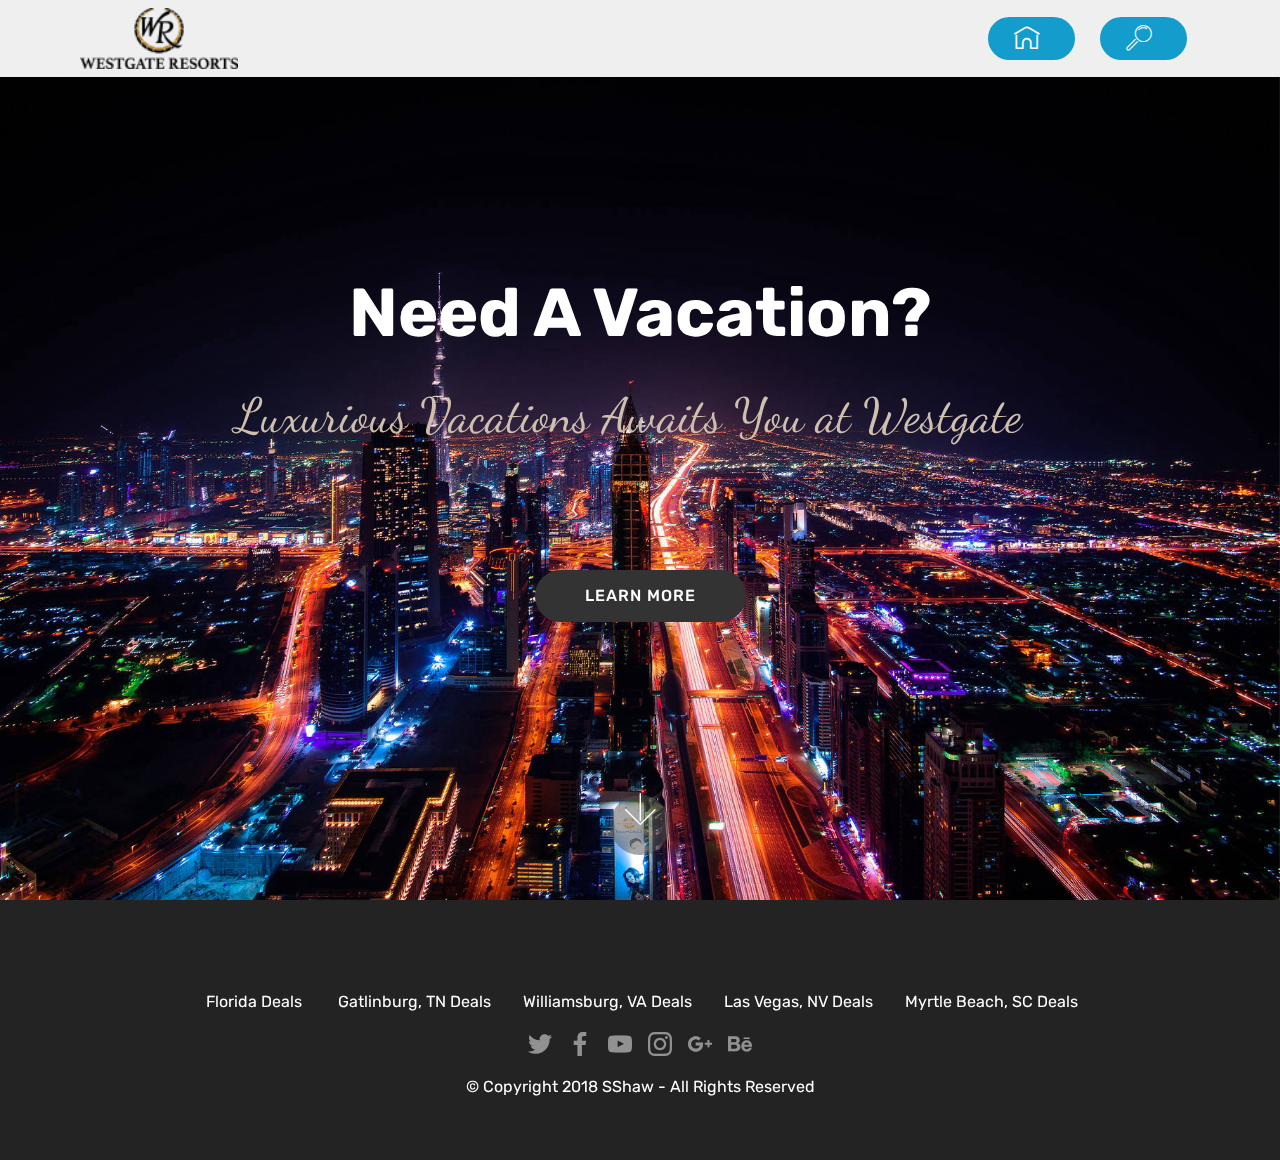
==== commit 2c2c51f7: "create github pages" ====
--- a/index.html
+++ b/index.html
@@ -9,6 +9,7 @@
   <link rel="shortcut icon" href="assets/images/westgate-resorts-logo-122x47.png" type="image/x-icon">
   <meta name="description" content="">
   <title>Home</title>
+  <link rel="stylesheet" href="assets/web/assets/mobirise-icons-bold/mobirise-icons-bold.css">
   <link rel="stylesheet" href="assets/web/assets/mobirise-icons/mobirise-icons.css">
   <link rel="stylesheet" href="assets/tether/tether.min.css">
   <link rel="stylesheet" href="assets/bootstrap/css/bootstrap.min.css">
@@ -55,12 +56,12 @@
                     <a class="nav-link link text-black display-7" href="https://mobirise.com">
                         </a>
                 </li></ul>
-            <div class="navbar-buttons mbr-section-btn"><a class="btn btn-sm btn-primary display-7" href="index.html#footer7-3"><span class="mbri-search mbr-iconfont mbr-iconfont-btn"></span></a></div>
+            <div class="navbar-buttons mbr-section-btn"><a class="btn btn-sm btn-primary display-7" href="index.html#header2-1"><span class="mbrib-home mbr-iconfont mbr-iconfont-btn"></span></a> <a class="btn btn-sm btn-primary display-7" href="index.html#footer7-3"><span class="mbri-search mbr-iconfont mbr-iconfont-btn"></span></a></div>
         </div>
     </nav>
 </section>
 
-<section class="engine"><a href="https://mobirise.info/j">website templates</a></section><section class="cid-qTkA127IK8 mbr-fullscreen mbr-parallax-background" id="header2-1">
+<section class="engine"><a href="https://mobirise.info/e">how to make a site</a></section><section class="cid-qTkA127IK8 mbr-fullscreen mbr-parallax-background" id="header2-1">
 
     
 
@@ -71,7 +72,7 @@
             <div class="mbr-white col-md-10">
                 <h1 class="mbr-section-title mbr-bold pb-3 mbr-fonts-style display-1">Need A Vacation?</h1>
                 
-                <p class="mbr-text pb-3 mbr-fonts-style display-2"><strong>Luxurious Vacations Awaits You at Westgate &nbsp;<br>&nbsp;</strong></p>
+                <p class="mbr-text pb-3 mbr-fonts-style display-2">Luxurious Vacations Awaits You at Westgate &nbsp;<br>&nbsp;</p>
                 <div class="mbr-section-btn"><a class="btn btn-md btn-black display-4" href="https://youtu.be/vnT8bVfbA3Q" target="_blank">LEARN MORE</a></div>
             </div>
         </div>
@@ -148,10 +149,10 @@
   <script src="assets/popper/popper.min.js"></script>
   <script src="assets/tether/tether.min.js"></script>
   <script src="assets/bootstrap/js/bootstrap.min.js"></script>
-  <script src="assets/dropdown/js/script.min.js"></script>
   <script src="assets/touchswipe/jquery.touch-swipe.min.js"></script>
   <script src="assets/parallax/jarallax.min.js"></script>
   <script src="assets/smoothscroll/smooth-scroll.js"></script>
+  <script src="assets/dropdown/js/script.min.js"></script>
   <script src="assets/theme/js/script.js"></script>
   
   
--- a/assets/web/assets/mobirise-icons-bold/mobirise-icons-bold.css
+++ b/assets/web/assets/mobirise-icons-bold/mobirise-icons-bold.css
@@ -0,0 +1,476 @@
+@font-face {
+  font-family: 'mobirise-icons-bold';
+  src:  url('mobirise-icons-bold.eot?m1l4yr');
+  src:  url('mobirise-icons-bold.eot?m1l4yr#iefix') format('embedded-opentype'),
+    url('mobirise-icons-bold.ttf?m1l4yr') format('truetype'),
+    url('mobirise-icons-bold.woff?m1l4yr') format('woff'),
+    url('mobirise-icons-bold.svg?m1l4yr#mobirise-icons-bold') format('svg');
+  font-weight: normal;
+  font-style: normal;
+}
+
+[class^="mbrib-"], [class*="mbrib-"] {
+  /* use !important to prevent issues with browser extensions that change fonts */
+  font-family: 'mobirise-icons-bold' !important;
+  speak: none;
+  font-style: normal;
+  font-weight: normal;
+  font-variant: normal;
+  text-transform: none;
+  line-height: 1;
+
+  /* Better Font Rendering =========== */
+  -webkit-font-smoothing: antialiased;
+  -moz-osx-font-smoothing: grayscale;
+}
+
+.mbrib-add-submenu:before {
+  content: "\e900";
+}
+.mbrib-alert:before {
+  content: "\e901";
+}
+.mbrib-align-center:before {
+  content: "\e902";
+}
+.mbrib-align-justify:before {
+  content: "\e903";
+}
+.mbrib-align-left:before {
+  content: "\e904";
+}
+.mbrib-align-right:before {
+  content: "\e905";
+}
+.mbrib-android:before {
+  content: "\e906";
+}
+.mbrib-apple:before {
+  content: "\e907";
+}
+.mbrib-arrow-down:before {
+  content: "\e908";
+}
+.mbrib-arrow-next:before {
+  content: "\e909";
+}
+.mbrib-arrow-prev:before {
+  content: "\e90a";
+}
+.mbrib-arrow-up:before {
+  content: "\e90b";
+}
+.mbrib-bold:before {
+  content: "\e90c";
+}
+.mbrib-bookmark:before {
+  content: "\e90d";
+}
+.mbrib-bootstrap:before {
+  content: "\e90e";
+}
+.mbrib-briefcase:before {
+  content: "\e90f";
+}
+.mbrib-browse:before {
+  content: "\e910";
+}
+.mbrib-bulleted-list:before {
+  content: "\e911";
+}
+.mbrib-calendar:before {
+  content: "\e912";
+}
+.mbrib-camera:before {
+  content: "\e913";
+}
+.mbrib-cart-add:before {
+  content: "\e914";
+}
+.mbrib-cart-full:before {
+  content: "\e915";
+}
+.mbrib-cash:before {
+  content: "\e916";
+}
+.mbrib-change-style:before {
+  content: "\e917";
+}
+.mbrib-chat:before {
+  content: "\e918";
+}
+.mbrib-clock:before {
+  content: "\e919";
+}
+.mbrib-close:before {
+  content: "\e91a";
+}
+.mbrib-cloud:before {
+  content: "\e91b";
+}
+.mbrib-code:before {
+  content: "\e91c";
+}
+.mbrib-contact-form:before {
+  content: "\e91d";
+}
+.mbrib-credit-card:before {
+  content: "\e91e";
+}
+.mbrib-cursor-click:before {
+  content: "\e91f";
+}
+.mbrib-cust-feedback:before {
+  content: "\e920";
+}
+.mbrib-database:before {
+  content: "\e921";
+}
+.mbrib-delivery:before {
+  content: "\e922";
+}
+.mbrib-desktop:before {
+  content: "\e923";
+}
+.mbrib-devices:before {
+  content: "\e924";
+}
+.mbrib-down:before {
+  content: "\e925";
+}
+.mbrib-download:before {
+  content: "\e926";
+}
+.mbrib-drag-n-drop:before {
+  content: "\e927";
+}
+.mbrib-drag-n-drop2:before {
+  content: "\e928";
+}
+.mbrib-edit:before {
+  content: "\e929";
+}
+.mbrib-edit2:before {
+  content: "\e92a";
+}
+.mbrib-error:before {
+  content: "\e92b";
+}
+.mbrib-extension:before {
+  content: "\e92c";
+}
+.mbrib-features:before {
+  content: "\e92d";
+}
+.mbrib-file:before {
+  content: "\e92e";
+}
+.mbrib-flag:before {
+  content: "\e92f";
+}
+.mbrib-folder:before {
+  content: "\e930";
+}
+.mbrib-gift:before {
+  content: "\e931";
+}
+.mbrib-github:before {
+  content: "\e932";
+}
+.mbrib-globe-2:before {
+  content: "\e933";
+}
+.mbrib-globe:before {
+  content: "\e934";
+}
+.mbrib-growing-chart:before {
+  content: "\e935";
+}
+.mbrib-hearth:before {
+  content: "\e936";
+}
+.mbrib-help:before {
+  content: "\e937";
+}
+.mbrib-home:before {
+  content: "\e938";
+}
+.mbrib-hot-cup:before {
+  content: "\e939";
+}
+.mbrib-idea:before {
+  content: "\e93a";
+}
+.mbrib-image-gallery:before {
+  content: "\e93b";
+}
+.mbrib-image-slider:before {
+  content: "\e93c";
+}
+.mbrib-info:before {
+  content: "\e93d";
+}
+.mbrib-italic:before {
+  content: "\e93e";
+}
+.mbrib-key:before {
+  content: "\e93f";
+}
+.mbrib-laptop:before {
+  content: "\e940";
+}
+.mbrib-layers:before {
+  content: "\e941";
+}
+.mbrib-left-right:before {
+  content: "\e942";
+}
+.mbrib-left:before {
+  content: "\e943";
+}
+.mbrib-letter:before {
+  content: "\e944";
+}
+.mbrib-like:before {
+  content: "\e945";
+}
+.mbrib-link:before {
+  content: "\e946";
+}
+.mbrib-lock:before {
+  content: "\e947";
+}
+.mbrib-login:before {
+  content: "\e948";
+}
+.mbrib-logout:before {
+  content: "\e949";
+}
+.mbrib-magic-stick:before {
+  content: "\e94a";
+}
+.mbrib-map-pin:before {
+  content: "\e94b";
+}
+.mbrib-menu:before {
+  content: "\e94c";
+}
+.mbrib-mobile:before {
+  content: "\e94d";
+}
+.mbrib-mobile2:before {
+  content: "\e94e";
+}
+.mbrib-mobirise:before {
+  content: "\e94f";
+}
+.mbrib-more-horizontal:before {
+  content: "\e950";
+}
+.mbrib-more-vertical:before {
+  content: "\e951";
+}
+.mbrib-music:before {
+  content: "\e952";
+}
+.mbrib-new-file:before {
+  content: "\e953";
+}
+.mbrib-numbered-list:before {
+  content: "\e954";
+}
+.mbrib-opened-folder:before {
+  content: "\e955";
+}
+.mbrib-pages:before {
+  content: "\e956";
+}
+.mbrib-paper-plane:before {
+  content: "\e957";
+}
+.mbrib-paperclip:before {
+  content: "\e958";
+}
+.mbrib-photo:before {
+  content: "\e959";
+}
+.mbrib-photos:before {
+  content: "\e95a";
+}
+.mbrib-pin:before {
+  content: "\e95b";
+}
+.mbrib-play:before {
+  content: "\e95c";
+}
+.mbrib-plus:before {
+  content: "\e95d";
+}
+.mbrib-preview:before {
+  content: "\e95e";
+}
+.mbrib-print:before {
+  content: "\e95f";
+}
+.mbrib-protect:before {
+  content: "\e960";
+}
+.mbrib-question:before {
+  content: "\e961";
+}
+.mbrib-quote-left:before {
+  content: "\e962";
+}
+.mbrib-quote-right:before {
+  content: "\e963";
+}
+.mbrib-redo:before {
+  content: "\e964";
+}
+.mbrib-refresh:before {
+  content: "\e965";
+}
+.mbrib-responsive:before {
+  content: "\e966";
+}
+.mbrib-right:before {
+  content: "\e967";
+}
+.mbrib-rocket:before {
+  content: "\e968";
+}
+.mbrib-sad-face:before {
+  content: "\e969";
+}
+.mbrib-sale:before {
+  content: "\e96a";
+}
+.mbrib-save:before {
+  content: "\e96b";
+}
+.mbrib-search:before {
+  content: "\e96c";
+}
+.mbrib-setting:before {
+  content: "\e96d";
+}
+.mbrib-setting2:before {
+  content: "\e96e";
+}
+.mbrib-setting3:before {
+  content: "\e96f";
+}
+.mbrib-share:before {
+  content: "\e970";
+}
+.mbrib-shopping-bag:before {
+  content: "\e971";
+}
+.mbrib-shopping-basket:before {
+  content: "\e972";
+}
+.mbrib-shopping-cart:before {
+  content: "\e973";
+}
+.mbrib-sites:before {
+  content: "\e974";
+}
+.mbrib-smile-face:before {
+  content: "\e975";
+}
+.mbrib-speed:before {
+  content: "\e976";
+}
+.mbrib-star:before {
+  content: "\e977";
+}
+.mbrib-success:before {
+  content: "\e978";
+}
+.mbrib-sun:before {
+  content: "\e979";
+}
+.mbrib-sun2:before {
+  content: "\e97a";
+}
+.mbrib-tablet-vertical:before {
+  content: "\e97b";
+}
+.mbrib-tablet:before {
+  content: "\e97c";
+}
+.mbrib-target:before {
+  content: "\e97d";
+}
+.mbrib-timer:before {
+  content: "\e97e";
+}
+.mbrib-to-ftp:before {
+  content: "\e97f";
+}
+.mbrib-to-local-drive:before {
+  content: "\e980";
+}
+.mbrib-touch-swipe:before {
+  content: "\e981";
+}
+.mbrib-touch:before {
+  content: "\e982";
+}
+.mbrib-trash:before {
+  content: "\e983";
+}
+.mbrib-underline:before {
+  content: "\e984";
+}
+.mbrib-undo:before {
+  content: "\e985";
+}
+.mbrib-unlink:before {
+  content: "\e986";
+}
+.mbrib-unlock:before {
+  content: "\e987";
+}
+.mbrib-up-down:before {
+  content: "\e988";
+}
+.mbrib-up:before {
+  content: "\e989";
+}
+.mbrib-update:before {
+  content: "\e98a";
+}
+.mbrib-upload:before {
+  content: "\e98b";
+}
+.mbrib-user:before {
+  content: "\e98c";
+}
+.mbrib-user2:before {
+  content: "\e98d";
+}
+.mbrib-users:before {
+  content: "\e98e";
+}
+.mbrib-video-play:before {
+  content: "\e98f";
+}
+.mbrib-video:before {
+  content: "\e990";
+}
+.mbrib-watch:before {
+  content: "\e991";
+}
+.mbrib-website-theme:before {
+  content: "\e992";
+}
+.mbrib-wifi:before {
+  content: "\e993";
+}
+.mbrib-windows:before {
+  content: "\e994";
+}
+.mbrib-zoom-out:before {
+  content: "\e995";
+}
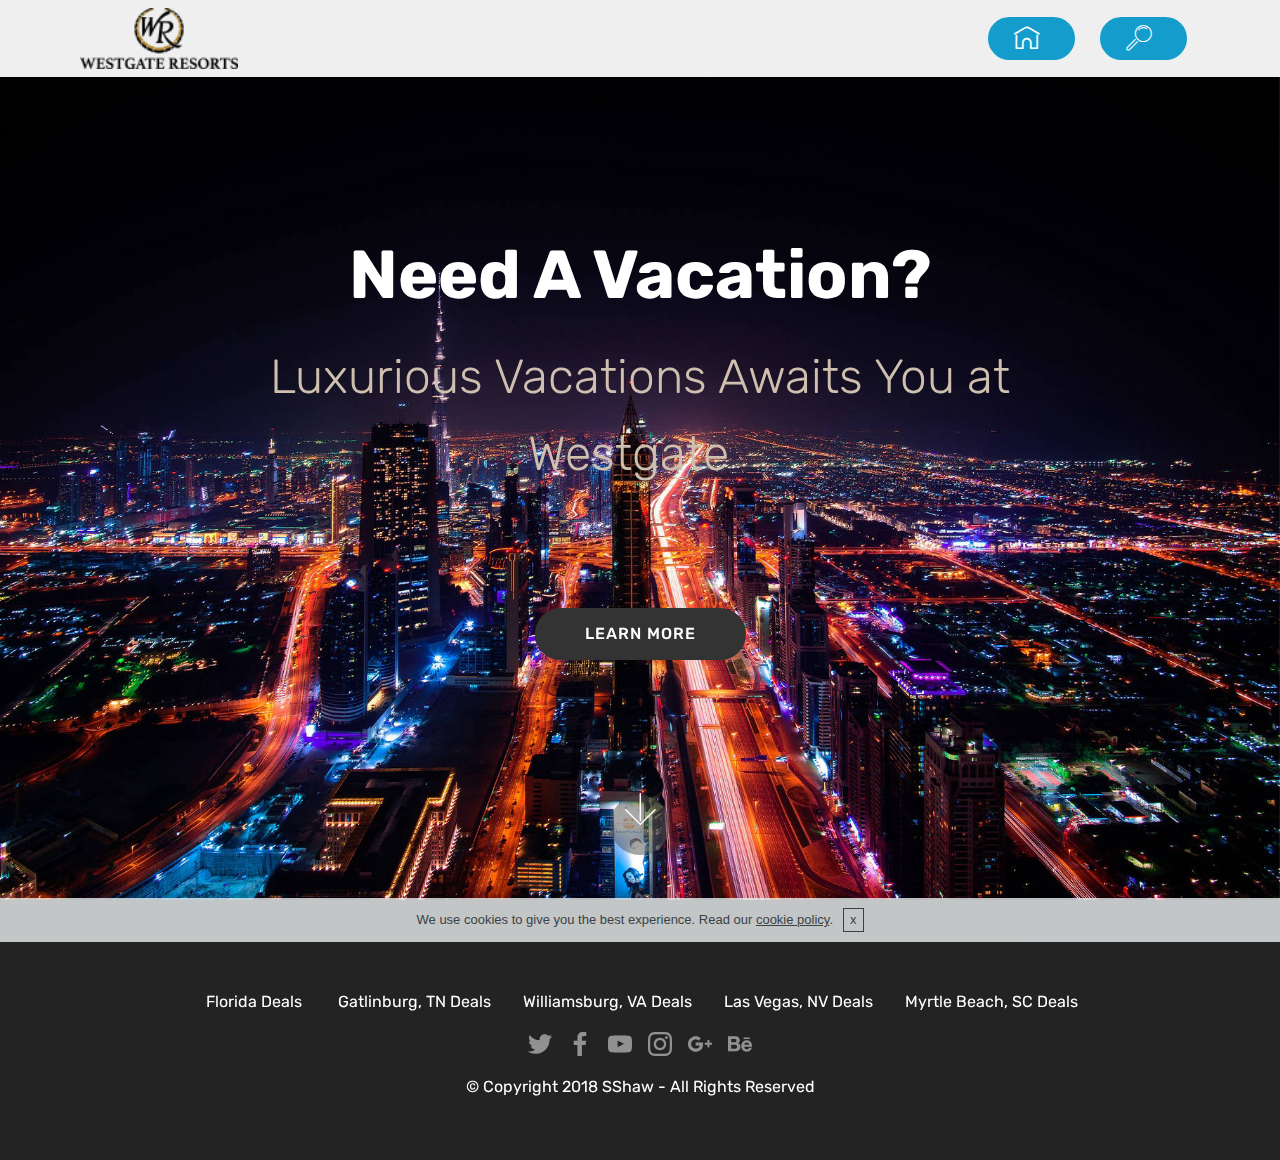
==== commit ea7a7781: "create github pages" ====
--- a/index.html
+++ b/index.html
@@ -17,6 +17,7 @@
   <link rel="stylesheet" href="assets/bootstrap/css/bootstrap-reboot.min.css">
   <link rel="stylesheet" href="assets/socicon/css/styles.css">
   <link rel="stylesheet" href="assets/dropdown/css/style.css">
+  <link rel="stylesheet" href="assets/gdpr-plugin/gdpr-styles.css">
   <link rel="stylesheet" href="assets/theme/css/style.css">
   <link rel="stylesheet" href="assets/mobirise/css/mbr-additional.css" type="text/css">
   
@@ -24,6 +25,20 @@
   
 </head>
 <body>
+
+<!-- Google Analytics -->
+<!-- Global Site Tag (gtag.js) - Google Analytics -->
+<script async src="https://www.googletagmanager.com/gtag/js?id=GA_TRACKING_ID"></script>
+<script>
+  window.dataLayer = window.dataLayer || [];
+  function gtag(){dataLayer.push(arguments);}
+  gtag('js', new Date());
+
+  gtag('config', 'GA_TRACKING_ID');
+</script>
+<!-- /Google Analytics -->
+
+
   <section class="menu cid-qTkzRZLJNu" once="menu" id="menu1-0">
 
     
@@ -61,7 +76,7 @@
     </nav>
 </section>
 
-<section class="engine"><a href="https://mobirise.info/e">how to make a site</a></section><section class="cid-qTkA127IK8 mbr-fullscreen mbr-parallax-background" id="header2-1">
+<section class="engine"><a href="https://mobirise.info/a">online website builder</a></section><section class="cid-qTkA127IK8 mbr-fullscreen mbr-parallax-background" id="header2-1">
 
     
 
@@ -149,12 +164,15 @@
   <script src="assets/popper/popper.min.js"></script>
   <script src="assets/tether/tether.min.js"></script>
   <script src="assets/bootstrap/js/bootstrap.min.js"></script>
+  <script src="assets/cookies-alert-plugin/cookies-alert-core.js"></script>
+  <script src="assets/cookies-alert-plugin/cookies-alert-script.js"></script>
+  <script src="assets/dropdown/js/script.min.js"></script>
   <script src="assets/touchswipe/jquery.touch-swipe.min.js"></script>
   <script src="assets/parallax/jarallax.min.js"></script>
   <script src="assets/smoothscroll/smooth-scroll.js"></script>
-  <script src="assets/dropdown/js/script.min.js"></script>
   <script src="assets/theme/js/script.js"></script>
   
   
-</body>
+<input name="cookieData" type="hidden" data-cookie-text="We use cookies to give you the best experience. Read our <a href='privacy.html'>cookie policy</a>.">
+  </body>
 </html>--- a/assets/gdpr-plugin/gdpr-styles.css
+++ b/assets/gdpr-plugin/gdpr-styles.css
@@ -0,0 +1,21 @@
+.gdpr-block {
+    padding: 10px 0;
+    font-size: 14px;
+    display: block;
+    text-align: center;
+}
+.gdpr-block.covert {
+	display: none;
+}
+.gdpr-block label input {
+    width: 15px;
+    margin-right: 10px;
+    vertical-align: middle;
+}
+.gdpr-block label {
+    color: #a7a7a7;
+    vertical-align: middle;
+    user-select: none;
+    margin-bottom: 0;
+    display: inline;
+}--- a/assets/mobirise/css/mbr-additional.css
+++ b/assets/mobirise/css/mbr-additional.css
@@ -1,5 +1,4 @@
 @import url(https://fonts.googleapis.com/css?family=Rubik:300,300i,400,400i,500,500i,700,700i,900,900i);
-@import url(https://fonts.googleapis.com/css?family=Dancing+Script:400,700);
 
 
 
@@ -28,7 +27,7 @@
   font-size: 6.8rem;
 }
 .display-2 {
-  font-family: 'Dancing Script', handwriting;
+  font-family: 'Rubik', sans-serif;
   font-size: 3rem;
 }
 .display-2 > .mbr-iconfont {
@@ -2270,6 +2269,11 @@
   color: #ffffff;
   text-align: left;
 }
+.cid-rdX9yfzvFp {
+  padding-top: 0px;
+  padding-bottom: 0px;
+  background-color: #232323;
+}
 .cid-rdKBZ3VVkG {
   padding-top: 0px;
   padding-bottom: 0px;
@@ -2895,6 +2899,11 @@
 .cid-rdLBTJlIvs .mbr-text {
   color: #232323;
 }
+.cid-rdX9lgnTyS {
+  padding-top: 0px;
+  padding-bottom: 0px;
+  background-color: #ffffff;
+}
 .cid-rdLBV0iS27 {
   padding-top: 0px;
   padding-bottom: 0px;
@@ -3527,6 +3536,11 @@
   color: #232323;
   text-align: left;
 }
+.cid-rdX8JipcLW {
+  padding-top: 0px;
+  padding-bottom: 0px;
+  background-color: #efefef;
+}
 .cid-rdLKB4n2rU {
   padding-top: 0px;
   padding-bottom: 0px;
@@ -4157,6 +4171,11 @@
 .cid-rdLSrekZje .mbr-text {
   color: #ffffff;
 }
+.cid-rdX8qabqV9 {
+  padding-top: 0px;
+  padding-bottom: 0px;
+  background-color: #232323;
+}
 .cid-rdLSsfjFbY {
   padding-top: 0px;
   padding-bottom: 0px;
@@ -4766,6 +4785,11 @@
 .cid-rdLYXNUgJ8 .mbr-text {
   color: #232323;
 }
+.cid-rdX7mVW02I {
+  padding-top: 0px;
+  padding-bottom: 0px;
+  background-color: #cccccc;
+}
 .cid-rdM0s1JB7a {
   padding-top: 0px;
   padding-bottom: 0px;
